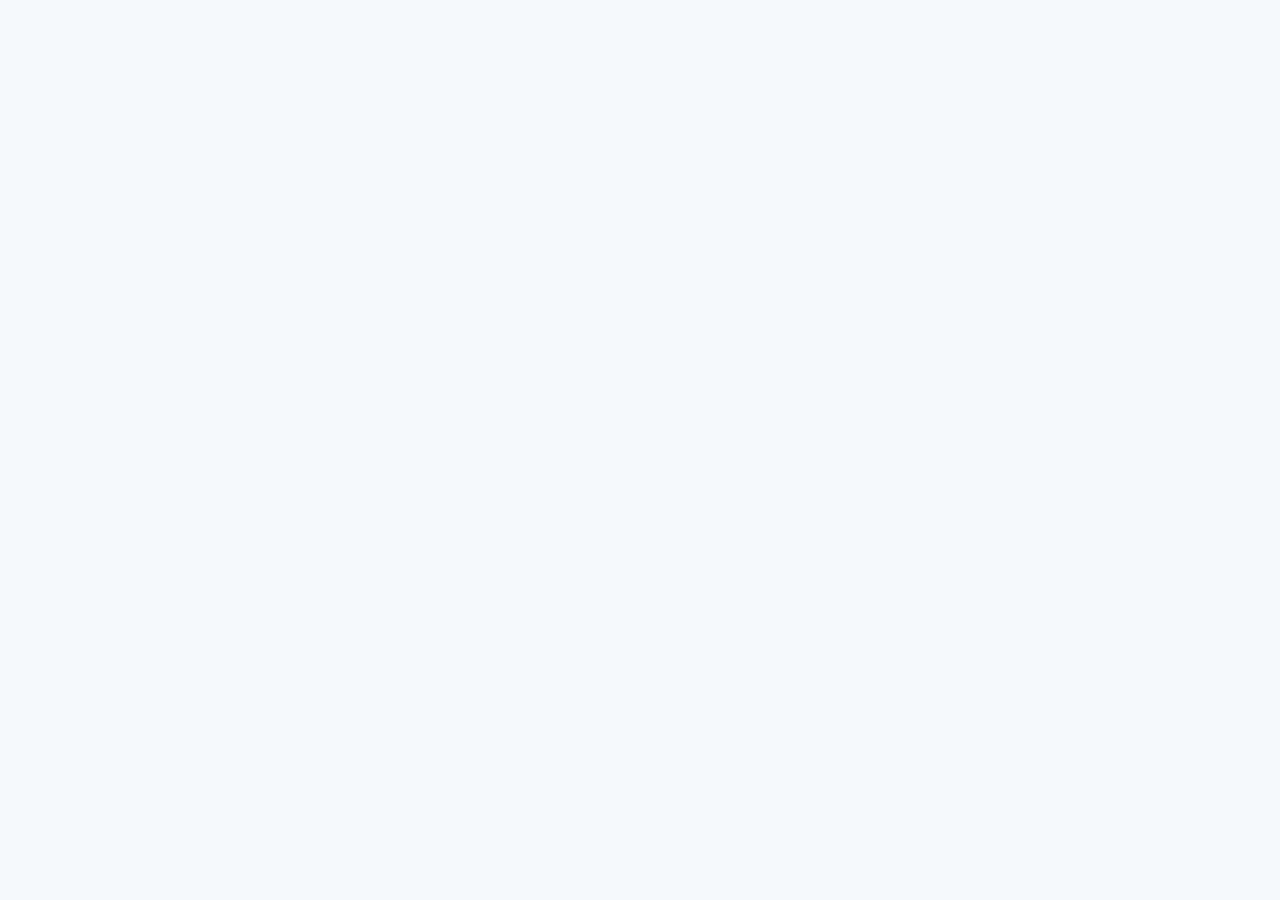
==== index.html @ d1e7342e "sdfsdf" ====
<!doctype html>
<html lang="tr">
  <head>
    <meta charset="UTF-8" />
    <meta name="viewport" content="width=device-width, initial-scale=1.0" />
    <meta http-equiv="Cache-Control" content="no-cache, no-store, must-revalidate" />
    <meta http-equiv="Pragma" content="no-cache" />
    <meta http-equiv="Expires" content="0" />
    <link rel="icon" type="image/png" href="/favicon.png" />
    <link rel="apple-touch-icon" href="/favicon-512.png" />
    <title>Plastik24 | Mühendislik Plastik Çözümleri</title>
    <script type="module" crossorigin src="/assets/index-BKKq3yqX.js"></script>
    <link rel="stylesheet" crossorigin href="/assets/index-TvbQhhLN.css">
  </head>
  <body>
    <div id="root"></div>
  </body>
</html>
---- assets/index-TvbQhhLN.css ----
@import"https://fonts.googleapis.com/css2?family=Inter:wght@300;400;500;600;700;800;900&family=JetBrains+Mono:wght@400;500;600;700&display=swap";/*! tailwindcss v4.3.1 | MIT License | https://tailwindcss.com */@layer properties{@supports (((-webkit-hyphens:none)) and (not (margin-trim:inline))) or ((-moz-orient:inline) and (not (color:rgb(from red r g b)))){*,:before,:after,::backdrop{--tw-translate-x:0;--tw-translate-y:0;--tw-translate-z:0;--tw-space-y-reverse:0;--tw-border-style:solid;--tw-gradient-position:initial;--tw-gradient-from:#0000;--tw-gradient-via:#0000;--tw-gradient-to:#0000;--tw-gradient-stops:initial;--tw-gradient-via-stops:initial;--tw-gradient-from-position:0%;--tw-gradient-via-position:50%;--tw-gradient-to-position:100%;--tw-leading:initial;--tw-font-weight:initial;--tw-tracking:initial;--tw-shadow:0 0 #0000;--tw-shadow-color:initial;--tw-shadow-alpha:100%;--tw-inset-shadow:0 0 #0000;--tw-inset-shadow-color:initial;--tw-inset-shadow-alpha:100%;--tw-ring-color:initial;--tw-ring-shadow:0 0 #0000;--tw-inset-ring-color:initial;--tw-inset-ring-shadow:0 0 #0000;--tw-ring-inset:initial;--tw-ring-offset-width:0px;--tw-ring-offset-color:#fff;--tw-ring-offset-shadow:0 0 #0000;--tw-blur:initial;--tw-brightness:initial;--tw-contrast:initial;--tw-grayscale:initial;--tw-hue-rotate:initial;--tw-invert:initial;--tw-opacity:initial;--tw-saturate:initial;--tw-sepia:initial;--tw-drop-shadow:initial;--tw-drop-shadow-color:initial;--tw-drop-shadow-alpha:100%;--tw-drop-shadow-size:initial;--tw-backdrop-blur:initial;--tw-backdrop-brightness:initial;--tw-backdrop-contrast:initial;--tw-backdrop-grayscale:initial;--tw-backdrop-hue-rotate:initial;--tw-backdrop-invert:initial;--tw-backdrop-opacity:initial;--tw-backdrop-saturate:initial;--tw-backdrop-sepia:initial;--tw-duration:initial;--tw-scale-x:1;--tw-scale-y:1;--tw-scale-z:1}}}@layer theme{:root,:host{--font-sans:"Inter", ui-sans-serif, system-ui, sans-serif;--font-mono:"JetBrains Mono", ui-monospace, SFMono-Regular, monospace;--color-red-600:oklch(57.7% .245 27.325);--color-red-700:oklch(50.5% .213 27.518);--color-slate-50:oklch(98.4% .003 247.858);--color-black:#000;--color-white:#fff;--spacing:.25rem;--container-xs:20rem;--container-sm:24rem;--container-md:28rem;--container-lg:32rem;--container-xl:36rem;--container-2xl:42rem;--container-3xl:48rem;--container-4xl:56rem;--container-5xl:64rem;--container-7xl:80rem;--text-xs:.75rem;--text-xs--line-height:calc(1 / .75);--text-sm:.875rem;--text-sm--line-height:calc(1.25 / .875);--text-base:1rem;--text-base--line-height: 1.5 ;--text-lg:1.125rem;--text-lg--line-height:calc(1.75 / 1.125);--text-xl:1.25rem;--text-xl--line-height:calc(1.75 / 1.25);--text-2xl:1.5rem;--text-2xl--line-height:calc(2 / 1.5);--text-3xl:1.875rem;--text-3xl--line-height: 1.2 ;--text-4xl:2.25rem;--text-4xl--line-height:calc(2.5 / 2.25);--text-5xl:3rem;--text-5xl--line-height:1;--text-6xl:3.75rem;--text-6xl--line-height:1;--font-weight-normal:400;--font-weight-medium:500;--font-weight-semibold:600;--font-weight-bold:700;--font-weight-extrabold:800;--font-weight-black:900;--tracking-wide:.025em;--tracking-wider:.05em;--tracking-widest:.1em;--leading-tight:1.25;--leading-snug:1.375;--leading-normal:1.5;--leading-relaxed:1.625;--radius-xs:.125rem;--radius-sm:.25rem;--radius-md:.375rem;--radius-lg:.5rem;--radius-xl:.75rem;--animate-pulse:pulse 2s cubic-bezier(.4, 0, .6, 1) infinite;--animate-bounce:bounce 1s infinite;--blur-xs:4px;--blur-sm:8px;--blur-2xl:40px;--default-transition-duration:.15s;--default-transition-timing-function:cubic-bezier(.4, 0, .2, 1);--default-font-family:var(--font-sans);--default-mono-font-family:var(--font-mono);--color-primary:#061947;--color-industrial-blue-deep:#07111f;--color-accent-blue:#1261f4;--color-secondary-container:#d9e8ff;--color-on-secondary-container:#061947;--color-on-secondary-container-text:#0b2f7a;--color-surface-container-low:#f5f7fb;--color-surface-container-high:#edf2f8;--color-surface-container-highest:#e2e9f2;--color-metallic-silver:#e5e7eb;--color-outline-gray:#667085;--color-outline-variant:#c8d2df;--color-tertiary-container:#e4313d;--color-on-surface:#111827;--color-on-surface-variant:#475467;--color-background-custom:#f6f8fb}}@layer base{*,:after,:before,::backdrop{box-sizing:border-box;border:0 solid;margin:0;padding:0}::file-selector-button{box-sizing:border-box;border:0 solid;margin:0;padding:0}html,:host{-webkit-text-size-adjust:100%;-moz-tab-size:4;tab-size:4;line-height:1.5;font-family:var(--default-font-family,ui-sans-serif, system-ui, sans-serif, "Apple Color Emoji", "Segoe UI Emoji", "Segoe UI Symbol", "Noto Color Emoji");font-feature-settings:var(--default-font-feature-settings,normal);font-variation-settings:var(--default-font-variation-settings,normal);-webkit-tap-highlight-color:transparent}hr{height:0;color:inherit;border-top-width:1px}abbr:where([title]){-webkit-text-decoration:underline dotted;text-decoration:underline dotted}h1,h2,h3,h4,h5,h6{font-size:inherit;font-weight:inherit}a{color:inherit;-webkit-text-decoration:inherit;text-decoration:inherit}b,strong{font-weight:bolder}code,kbd,samp,pre{font-family:var(--default-mono-font-family,ui-monospace, SFMono-Regular, Menlo, Monaco, Consolas, "Liberation Mono", "Courier New", monospace);font-feature-settings:var(--default-mono-font-feature-settings,normal);font-variation-settings:var(--default-mono-font-variation-settings,normal);font-size:1em}small{font-size:80%}sub,sup{vertical-align:baseline;font-size:75%;line-height:0;position:relative}sub{bottom:-.25em}sup{top:-.5em}table{text-indent:0;border-color:inherit;border-collapse:collapse}:-moz-focusring{outline:auto}progress{vertical-align:baseline}summary{display:list-item}ol,ul,menu{list-style:none}img,svg,video,canvas,audio,iframe,embed,object{vertical-align:middle;display:block}img,video{max-width:100%;height:auto}button,input,select,optgroup,textarea{font:inherit;font-feature-settings:inherit;font-variation-settings:inherit;letter-spacing:inherit;color:inherit;opacity:1;background-color:#0000;border-radius:0}::file-selector-button{font:inherit;font-feature-settings:inherit;font-variation-settings:inherit;letter-spacing:inherit;color:inherit;opacity:1;background-color:#0000;border-radius:0}:where(select:is([multiple],[size])) optgroup{font-weight:bolder}:where(select:is([multiple],[size])) optgroup option{padding-inline-start:20px}::file-selector-button{margin-inline-end:4px}::placeholder{opacity:1}@supports (not ((-webkit-appearance:-apple-pay-button))) or (contain-intrinsic-size:1px){::placeholder{color:currentColor}@supports (color:color-mix(in lab,red,red)){::placeholder{color:color-mix(in oklab,currentcolor 50%,transparent)}}}textarea{resize:vertical}::-webkit-search-decoration{-webkit-appearance:none}::-webkit-date-and-time-value{min-height:1lh;text-align:inherit}::-webkit-datetime-edit{display:inline-flex}::-webkit-datetime-edit-fields-wrapper{padding:0}::-webkit-datetime-edit{padding-block:0}::-webkit-datetime-edit-year-field{padding-block:0}::-webkit-datetime-edit-month-field{padding-block:0}::-webkit-datetime-edit-day-field{padding-block:0}::-webkit-datetime-edit-hour-field{padding-block:0}::-webkit-datetime-edit-minute-field{padding-block:0}::-webkit-datetime-edit-second-field{padding-block:0}::-webkit-datetime-edit-millisecond-field{padding-block:0}::-webkit-datetime-edit-meridiem-field{padding-block:0}::-webkit-calendar-picker-indicator{line-height:1}:-moz-ui-invalid{box-shadow:none}button,input:where([type=button],[type=reset],[type=submit]){-webkit-appearance:button;-moz-appearance:button;appearance:button}::file-selector-button{-webkit-appearance:button;-moz-appearance:button;appearance:button}::-webkit-inner-spin-button{height:auto}::-webkit-outer-spin-button{height:auto}[hidden]:where(:not([hidden=until-found])){display:none!important}}@layer components;@layer utilities{.pointer-events-none{pointer-events:none}.visible{visibility:visible}.sr-only{clip-path:inset(50%);white-space:nowrap;border-width:0;width:1px;height:1px;margin:-1px;padding:0;position:absolute;overflow:hidden}.absolute{position:absolute}.fixed{position:fixed}.relative{position:relative}.static{position:static}.sticky{position:sticky}.inset-0{top:0;right:0;bottom:0;left:0}.inset-y-0{inset-block:0}.-top-1{top:calc(var(--spacing) * -1)}.top-0{top:0}.top-1\/2{top:50%}.top-2\.5{top:calc(var(--spacing) * 2.5)}.top-3{top:calc(var(--spacing) * 3)}.top-4{top:calc(var(--spacing) * 4)}.-right-1{right:calc(var(--spacing) * -1)}.right-0{right:0}.right-2{right:calc(var(--spacing) * 2)}.right-3{right:calc(var(--spacing) * 3)}.right-6{right:calc(var(--spacing) * 6)}.bottom-5{bottom:calc(var(--spacing) * 5)}.bottom-6{bottom:calc(var(--spacing) * 6)}.left-3{left:calc(var(--spacing) * 3)}.left-4{left:calc(var(--spacing) * 4)}.left-6{left:calc(var(--spacing) * 6)}.z-10{z-index:10}.z-20{z-index:20}.z-40{z-index:40}.z-50{z-index:50}.z-\[51\]{z-index:51}.mx-auto{margin-inline:auto}.mt-0{margin-top:0}.mt-0\.5{margin-top:calc(var(--spacing) * .5)}.mt-1{margin-top:var(--spacing)}.mt-2{margin-top:calc(var(--spacing) * 2)}.mt-3{margin-top:calc(var(--spacing) * 3)}.mt-4{margin-top:calc(var(--spacing) * 4)}.mt-5{margin-top:calc(var(--spacing) * 5)}.mt-8{margin-top:calc(var(--spacing) * 8)}.mt-12{margin-top:calc(var(--spacing) * 12)}.mt-20{margin-top:calc(var(--spacing) * 20)}.mt-auto{margin-top:auto}.mr-7{margin-right:calc(var(--spacing) * 7)}.mb-1{margin-bottom:var(--spacing)}.mb-1\.5{margin-bottom:calc(var(--spacing) * 1.5)}.mb-2{margin-bottom:calc(var(--spacing) * 2)}.mb-3{margin-bottom:calc(var(--spacing) * 3)}.mb-4{margin-bottom:calc(var(--spacing) * 4)}.mb-5{margin-bottom:calc(var(--spacing) * 5)}.mb-6{margin-bottom:calc(var(--spacing) * 6)}.mb-8{margin-bottom:calc(var(--spacing) * 8)}.mb-12{margin-bottom:calc(var(--spacing) * 12)}.ml-auto{margin-left:auto}.line-clamp-1{-webkit-line-clamp:1;-webkit-box-orient:vertical;display:-webkit-box;overflow:hidden}.line-clamp-2{-webkit-line-clamp:2;-webkit-box-orient:vertical;display:-webkit-box;overflow:hidden}.line-clamp-3{-webkit-line-clamp:3;-webkit-box-orient:vertical;display:-webkit-box;overflow:hidden}.block{display:block}.flex{display:flex}.grid{display:grid}.hidden{display:none}.inline-block{display:inline-block}.inline-flex{display:inline-flex}.table{display:table}.aspect-\[4\/3\]{aspect-ratio:4/3}.aspect-\[16\/7\]{aspect-ratio:16/7}.aspect-\[16\/10\]{aspect-ratio:16/10}.aspect-square{aspect-ratio:1}.h-2\.5{height:calc(var(--spacing) * 2.5)}.h-3{height:calc(var(--spacing) * 3)}.h-3\.5{height:calc(var(--spacing) * 3.5)}.h-4{height:calc(var(--spacing) * 4)}.h-4\.5{height:calc(var(--spacing) * 4.5)}.h-5{height:calc(var(--spacing) * 5)}.h-6{height:calc(var(--spacing) * 6)}.h-7{height:calc(var(--spacing) * 7)}.h-8{height:calc(var(--spacing) * 8)}.h-9{height:calc(var(--spacing) * 9)}.h-10{height:calc(var(--spacing) * 10)}.h-11{height:calc(var(--spacing) * 11)}.h-12{height:calc(var(--spacing) * 12)}.h-16{height:calc(var(--spacing) * 16)}.h-56{height:calc(var(--spacing) * 56)}.h-64{height:calc(var(--spacing) * 64)}.h-auto{height:auto}.h-full{height:100%}.max-h-36{max-height:calc(var(--spacing) * 36)}.max-h-\[80vh\]{max-height:80vh}.min-h-12{min-height:calc(var(--spacing) * 12)}.min-h-24{min-height:calc(var(--spacing) * 24)}.min-h-32{min-height:calc(var(--spacing) * 32)}.min-h-72{min-height:calc(var(--spacing) * 72)}.min-h-80{min-height:calc(var(--spacing) * 80)}.min-h-\[2\.75rem\]{min-height:2.75rem}.min-h-\[42px\]{min-height:42px}.min-h-\[280px\]{min-height:280px}.min-h-\[350px\]{min-height:350px}.min-h-\[560px\]{min-height:560px}.min-h-screen{min-height:100vh}.w-2\.5{width:calc(var(--spacing) * 2.5)}.w-3{width:calc(var(--spacing) * 3)}.w-3\.5{width:calc(var(--spacing) * 3.5)}.w-4{width:calc(var(--spacing) * 4)}.w-4\.5{width:calc(var(--spacing) * 4.5)}.w-5{width:calc(var(--spacing) * 5)}.w-6{width:calc(var(--spacing) * 6)}.w-8{width:calc(var(--spacing) * 8)}.w-9{width:calc(var(--spacing) * 9)}.w-10{width:calc(var(--spacing) * 10)}.w-11{width:calc(var(--spacing) * 11)}.w-12{width:calc(var(--spacing) * 12)}.w-16{width:calc(var(--spacing) * 16)}.w-32{width:calc(var(--spacing) * 32)}.w-64{width:calc(var(--spacing) * 64)}.w-auto{width:auto}.w-fit{width:fit-content}.w-full{width:100%}.w-screen{width:100vw}.max-w-2xl{max-width:var(--container-2xl)}.max-w-3xl{max-width:var(--container-3xl)}.max-w-4xl{max-width:var(--container-4xl)}.max-w-5xl{max-width:var(--container-5xl)}.max-w-7xl{max-width:var(--container-7xl)}.max-w-\[185px\]{max-width:185px}.max-w-\[235px\]{max-width:235px}.max-w-full{max-width:100%}.max-w-lg{max-width:var(--container-lg)}.max-w-md{max-width:var(--container-md)}.max-w-sm{max-width:var(--container-sm)}.max-w-xl{max-width:var(--container-xl)}.max-w-xs{max-width:var(--container-xs)}.min-w-0{min-width:0}.min-w-\[155px\]{min-width:155px}.flex-1{flex:1}.shrink-0{flex-shrink:0}.-translate-y-1\/2{--tw-translate-y: -50% ;translate:var(--tw-translate-x) var(--tw-translate-y)}.animate-bounce{animation:var(--animate-bounce)}.animate-pulse{animation:var(--animate-pulse)}.cursor-not-allowed{cursor:not-allowed}.cursor-pointer{cursor:pointer}.grid-cols-1{grid-template-columns:repeat(1,minmax(0,1fr))}.grid-cols-2{grid-template-columns:repeat(2,minmax(0,1fr))}.grid-cols-4{grid-template-columns:repeat(4,minmax(0,1fr))}.grid-cols-\[auto_1fr_auto\]{grid-template-columns:auto 1fr auto}.flex-col{flex-direction:column}.flex-wrap{flex-wrap:wrap}.items-center{align-items:center}.items-end{align-items:flex-end}.items-start{align-items:flex-start}.items-stretch{align-items:stretch}.justify-between{justify-content:space-between}.justify-center{justify-content:center}.justify-end{justify-content:flex-end}.gap-1{gap:var(--spacing)}.gap-1\.5{gap:calc(var(--spacing) * 1.5)}.gap-2{gap:calc(var(--spacing) * 2)}.gap-2\.5{gap:calc(var(--spacing) * 2.5)}.gap-3{gap:calc(var(--spacing) * 3)}.gap-4{gap:calc(var(--spacing) * 4)}.gap-5{gap:calc(var(--spacing) * 5)}.gap-6{gap:calc(var(--spacing) * 6)}.gap-8{gap:calc(var(--spacing) * 8)}.gap-10{gap:calc(var(--spacing) * 10)}:where(.space-y-1>:not(:last-child)){--tw-space-y-reverse:0;margin-block-start:calc(var(--spacing) * var(--tw-space-y-reverse));margin-block-end:calc(var(--spacing) * calc(1 - var(--tw-space-y-reverse)))}:where(.space-y-1\.5>:not(:last-child)){--tw-space-y-reverse:0;margin-block-start:calc(calc(var(--spacing) * 1.5) * var(--tw-space-y-reverse));margin-block-end:calc(calc(var(--spacing) * 1.5) * calc(1 - var(--tw-space-y-reverse)))}:where(.space-y-2>:not(:last-child)){--tw-space-y-reverse:0;margin-block-start:calc(calc(var(--spacing) * 2) * var(--tw-space-y-reverse));margin-block-end:calc(calc(var(--spacing) * 2) * calc(1 - var(--tw-space-y-reverse)))}:where(.space-y-2\.5>:not(:last-child)){--tw-space-y-reverse:0;margin-block-start:calc(calc(var(--spacing) * 2.5) * var(--tw-space-y-reverse));margin-block-end:calc(calc(var(--spacing) * 2.5) * calc(1 - var(--tw-space-y-reverse)))}:where(.space-y-3>:not(:last-child)){--tw-space-y-reverse:0;margin-block-start:calc(calc(var(--spacing) * 3) * var(--tw-space-y-reverse));margin-block-end:calc(calc(var(--spacing) * 3) * calc(1 - var(--tw-space-y-reverse)))}:where(.space-y-4>:not(:last-child)){--tw-space-y-reverse:0;margin-block-start:calc(calc(var(--spacing) * 4) * var(--tw-space-y-reverse));margin-block-end:calc(calc(var(--spacing) * 4) * calc(1 - var(--tw-space-y-reverse)))}:where(.space-y-5>:not(:last-child)){--tw-space-y-reverse:0;margin-block-start:calc(calc(var(--spacing) * 5) * var(--tw-space-y-reverse));margin-block-end:calc(calc(var(--spacing) * 5) * calc(1 - var(--tw-space-y-reverse)))}:where(.space-y-6>:not(:last-child)){--tw-space-y-reverse:0;margin-block-start:calc(calc(var(--spacing) * 6) * var(--tw-space-y-reverse));margin-block-end:calc(calc(var(--spacing) * 6) * calc(1 - var(--tw-space-y-reverse)))}:where(.space-y-8>:not(:last-child)){--tw-space-y-reverse:0;margin-block-start:calc(calc(var(--spacing) * 8) * var(--tw-space-y-reverse));margin-block-end:calc(calc(var(--spacing) * 8) * calc(1 - var(--tw-space-y-reverse)))}:where(.space-y-12>:not(:last-child)){--tw-space-y-reverse:0;margin-block-start:calc(calc(var(--spacing) * 12) * var(--tw-space-y-reverse));margin-block-end:calc(calc(var(--spacing) * 12) * calc(1 - var(--tw-space-y-reverse)))}:where(.space-y-16>:not(:last-child)){--tw-space-y-reverse:0;margin-block-start:calc(calc(var(--spacing) * 16) * var(--tw-space-y-reverse));margin-block-end:calc(calc(var(--spacing) * 16) * calc(1 - var(--tw-space-y-reverse)))}.gap-x-8{column-gap:calc(var(--spacing) * 8)}.gap-y-1{row-gap:var(--spacing)}.truncate{text-overflow:ellipsis;white-space:nowrap;overflow:hidden}.overflow-hidden{overflow:hidden}.overflow-x-auto{overflow-x:auto}.overflow-x-hidden{overflow-x:hidden}.overflow-y-auto{overflow-y:auto}.rounded{border-radius:.25rem}.rounded-full{border-radius:3.40282e38px}.rounded-lg{border-radius:var(--radius-lg)}.rounded-md{border-radius:var(--radius-md)}.rounded-sm{border-radius:var(--radius-sm)}.rounded-xl{border-radius:var(--radius-xl)}.rounded-xs{border-radius:var(--radius-xs)}.border{border-style:var(--tw-border-style);border-width:1px}.border-2{border-style:var(--tw-border-style);border-width:2px}.border-y{border-block-style:var(--tw-border-style);border-block-width:1px}.border-t{border-top-style:var(--tw-border-style);border-top-width:1px}.border-r{border-right-style:var(--tw-border-style);border-right-width:1px}.border-b{border-bottom-style:var(--tw-border-style);border-bottom-width:1px}.border-dashed{--tw-border-style:dashed;border-style:dashed}.border-metallic-silver{border-color:var(--color-metallic-silver)}.border-metallic-silver\/20{border-color:#e5e7eb33}@supports (color:color-mix(in lab,red,red)){.border-metallic-silver\/20{border-color:color-mix(in oklab,var(--color-metallic-silver) 20%,transparent)}}.border-metallic-silver\/30{border-color:#e5e7eb4d}@supports (color:color-mix(in lab,red,red)){.border-metallic-silver\/30{border-color:color-mix(in oklab,var(--color-metallic-silver) 30%,transparent)}}.border-metallic-silver\/40{border-color:#e5e7eb66}@supports (color:color-mix(in lab,red,red)){.border-metallic-silver\/40{border-color:color-mix(in oklab,var(--color-metallic-silver) 40%,transparent)}}.border-metallic-silver\/45{border-color:#e5e7eb73}@supports (color:color-mix(in lab,red,red)){.border-metallic-silver\/45{border-color:color-mix(in oklab,var(--color-metallic-silver) 45%,transparent)}}.border-metallic-silver\/50{border-color:#e5e7eb80}@supports (color:color-mix(in lab,red,red)){.border-metallic-silver\/50{border-color:color-mix(in oklab,var(--color-metallic-silver) 50%,transparent)}}.border-metallic-silver\/60{border-color:#e5e7eb99}@supports (color:color-mix(in lab,red,red)){.border-metallic-silver\/60{border-color:color-mix(in oklab,var(--color-metallic-silver) 60%,transparent)}}.border-metallic-silver\/65{border-color:#e5e7eba6}@supports (color:color-mix(in lab,red,red)){.border-metallic-silver\/65{border-color:color-mix(in oklab,var(--color-metallic-silver) 65%,transparent)}}.border-metallic-silver\/70{border-color:#e5e7ebb3}@supports (color:color-mix(in lab,red,red)){.border-metallic-silver\/70{border-color:color-mix(in oklab,var(--color-metallic-silver) 70%,transparent)}}.border-metallic-silver\/80{border-color:#e5e7ebcc}@supports (color:color-mix(in lab,red,red)){.border-metallic-silver\/80{border-color:color-mix(in oklab,var(--color-metallic-silver) 80%,transparent)}}.border-outline-variant{border-color:var(--color-outline-variant)}.border-primary{border-color:var(--color-primary)}.border-primary\/70{border-color:#061947b3}@supports (color:color-mix(in lab,red,red)){.border-primary\/70{border-color:color-mix(in oklab,var(--color-primary) 70%,transparent)}}.border-primary\/80{border-color:#061947cc}@supports (color:color-mix(in lab,red,red)){.border-primary\/80{border-color:color-mix(in oklab,var(--color-primary) 80%,transparent)}}.border-secondary-container\/50{border-color:#d9e8ff80}@supports (color:color-mix(in lab,red,red)){.border-secondary-container\/50{border-color:color-mix(in oklab,var(--color-secondary-container) 50%,transparent)}}.border-tertiary-container\/40{border-color:#e4313d66}@supports (color:color-mix(in lab,red,red)){.border-tertiary-container\/40{border-color:color-mix(in oklab,var(--color-tertiary-container) 40%,transparent)}}.border-white\/10{border-color:#ffffff1a}@supports (color:color-mix(in lab,red,red)){.border-white\/10{border-color:color-mix(in oklab,var(--color-white) 10%,transparent)}}.bg-\[\#25D366\]{background-color:#25d366}.bg-\[\#07111f\]{background-color:#07111f}.bg-accent-blue{background-color:var(--color-accent-blue)}.bg-background-custom{background-color:var(--color-background-custom)}.bg-black\/60{background-color:#0009}@supports (color:color-mix(in lab,red,red)){.bg-black\/60{background-color:color-mix(in oklab,var(--color-black) 60%,transparent)}}.bg-industrial-blue-deep{background-color:var(--color-industrial-blue-deep)}.bg-industrial-blue-deep\/5{background-color:#07111f0d}@supports (color:color-mix(in lab,red,red)){.bg-industrial-blue-deep\/5{background-color:color-mix(in oklab,var(--color-industrial-blue-deep) 5%,transparent)}}.bg-metallic-silver{background-color:var(--color-metallic-silver)}.bg-metallic-silver\/50{background-color:#e5e7eb80}@supports (color:color-mix(in lab,red,red)){.bg-metallic-silver\/50{background-color:color-mix(in oklab,var(--color-metallic-silver) 50%,transparent)}}.bg-metallic-silver\/55{background-color:#e5e7eb8c}@supports (color:color-mix(in lab,red,red)){.bg-metallic-silver\/55{background-color:color-mix(in oklab,var(--color-metallic-silver) 55%,transparent)}}.bg-outline-variant\/30{background-color:#c8d2df4d}@supports (color:color-mix(in lab,red,red)){.bg-outline-variant\/30{background-color:color-mix(in oklab,var(--color-outline-variant) 30%,transparent)}}.bg-primary{background-color:var(--color-primary)}.bg-primary\/5{background-color:#0619470d}@supports (color:color-mix(in lab,red,red)){.bg-primary\/5{background-color:color-mix(in oklab,var(--color-primary) 5%,transparent)}}.bg-primary\/10{background-color:#0619471a}@supports (color:color-mix(in lab,red,red)){.bg-primary\/10{background-color:color-mix(in oklab,var(--color-primary) 10%,transparent)}}.bg-primary\/30{background-color:#0619474d}@supports (color:color-mix(in lab,red,red)){.bg-primary\/30{background-color:color-mix(in oklab,var(--color-primary) 30%,transparent)}}.bg-secondary-container{background-color:var(--color-secondary-container)}.bg-secondary-container\/20{background-color:#d9e8ff33}@supports (color:color-mix(in lab,red,red)){.bg-secondary-container\/20{background-color:color-mix(in oklab,var(--color-secondary-container) 20%,transparent)}}.bg-slate-50{background-color:var(--color-slate-50)}.bg-surface-container-high\/60{background-color:#edf2f899}@supports (color:color-mix(in lab,red,red)){.bg-surface-container-high\/60{background-color:color-mix(in oklab,var(--color-surface-container-high) 60%,transparent)}}.bg-surface-container-highest\/60{background-color:#e2e9f299}@supports (color:color-mix(in lab,red,red)){.bg-surface-container-highest\/60{background-color:color-mix(in oklab,var(--color-surface-container-highest) 60%,transparent)}}.bg-surface-container-low{background-color:var(--color-surface-container-low)}.bg-surface-container-low\/40{background-color:#f5f7fb66}@supports (color:color-mix(in lab,red,red)){.bg-surface-container-low\/40{background-color:color-mix(in oklab,var(--color-surface-container-low) 40%,transparent)}}.bg-surface-container-low\/50{background-color:#f5f7fb80}@supports (color:color-mix(in lab,red,red)){.bg-surface-container-low\/50{background-color:color-mix(in oklab,var(--color-surface-container-low) 50%,transparent)}}.bg-surface-container-low\/60{background-color:#f5f7fb99}@supports (color:color-mix(in lab,red,red)){.bg-surface-container-low\/60{background-color:color-mix(in oklab,var(--color-surface-container-low) 60%,transparent)}}.bg-surface-container-low\/75{background-color:#f5f7fbbf}@supports (color:color-mix(in lab,red,red)){.bg-surface-container-low\/75{background-color:color-mix(in oklab,var(--color-surface-container-low) 75%,transparent)}}.bg-surface-container-low\/80{background-color:#f5f7fbcc}@supports (color:color-mix(in lab,red,red)){.bg-surface-container-low\/80{background-color:color-mix(in oklab,var(--color-surface-container-low) 80%,transparent)}}.bg-tertiary-container{background-color:var(--color-tertiary-container)}.bg-tertiary-container\/10{background-color:#e4313d1a}@supports (color:color-mix(in lab,red,red)){.bg-tertiary-container\/10{background-color:color-mix(in oklab,var(--color-tertiary-container) 10%,transparent)}}.bg-transparent{background-color:#0000}.bg-white{background-color:var(--color-white)}.bg-white\/8{background-color:#ffffff14}@supports (color:color-mix(in lab,red,red)){.bg-white\/8{background-color:color-mix(in oklab,var(--color-white) 8%,transparent)}}.bg-white\/10{background-color:#ffffff1a}@supports (color:color-mix(in lab,red,red)){.bg-white\/10{background-color:color-mix(in oklab,var(--color-white) 10%,transparent)}}.bg-white\/45{background-color:#ffffff73}@supports (color:color-mix(in lab,red,red)){.bg-white\/45{background-color:color-mix(in oklab,var(--color-white) 45%,transparent)}}.bg-white\/90{background-color:#ffffffe6}@supports (color:color-mix(in lab,red,red)){.bg-white\/90{background-color:color-mix(in oklab,var(--color-white) 90%,transparent)}}.bg-white\/95{background-color:#fffffff2}@supports (color:color-mix(in lab,red,red)){.bg-white\/95{background-color:color-mix(in oklab,var(--color-white) 95%,transparent)}}.bg-gradient-to-r{--tw-gradient-position:to right in oklab;background-image:linear-gradient(var(--tw-gradient-stops))}.from-industrial-blue-deep\/20{--tw-gradient-from:#07111f33}@supports (color:color-mix(in lab,red,red)){.from-industrial-blue-deep\/20{--tw-gradient-from:color-mix(in oklab, var(--color-industrial-blue-deep) 20%, transparent)}}.from-industrial-blue-deep\/20{--tw-gradient-stops:var(--tw-gradient-via-stops,var(--tw-gradient-position), var(--tw-gradient-from) var(--tw-gradient-from-position), var(--tw-gradient-to) var(--tw-gradient-to-position))}.to-transparent{--tw-gradient-to:transparent;--tw-gradient-stops:var(--tw-gradient-via-stops,var(--tw-gradient-position), var(--tw-gradient-from) var(--tw-gradient-from-position), var(--tw-gradient-to) var(--tw-gradient-to-position))}.object-contain{object-fit:contain}.object-cover{object-fit:cover}.p-1{padding:var(--spacing)}.p-1\.5{padding:calc(var(--spacing) * 1.5)}.p-2{padding:calc(var(--spacing) * 2)}.p-2\.5{padding:calc(var(--spacing) * 2.5)}.p-3{padding:calc(var(--spacing) * 3)}.p-4{padding:calc(var(--spacing) * 4)}.p-5{padding:calc(var(--spacing) * 5)}.p-6{padding:calc(var(--spacing) * 6)}.p-8{padding:calc(var(--spacing) * 8)}.px-1{padding-inline:var(--spacing)}.px-1\.5{padding-inline:calc(var(--spacing) * 1.5)}.px-2{padding-inline:calc(var(--spacing) * 2)}.px-2\.5{padding-inline:calc(var(--spacing) * 2.5)}.px-3{padding-inline:calc(var(--spacing) * 3)}.px-4{padding-inline:calc(var(--spacing) * 4)}.px-5{padding-inline:calc(var(--spacing) * 5)}.px-6{padding-inline:calc(var(--spacing) * 6)}.px-7{padding-inline:calc(var(--spacing) * 7)}.px-8{padding-inline:calc(var(--spacing) * 8)}.py-0\.5{padding-block:calc(var(--spacing) * .5)}.py-1{padding-block:var(--spacing)}.py-1\.5{padding-block:calc(var(--spacing) * 1.5)}.py-2{padding-block:calc(var(--spacing) * 2)}.py-2\.5{padding-block:calc(var(--spacing) * 2.5)}.py-3{padding-block:calc(var(--spacing) * 3)}.py-3\.5{padding-block:calc(var(--spacing) * 3.5)}.py-4{padding-block:calc(var(--spacing) * 4)}.py-5{padding-block:calc(var(--spacing) * 5)}.py-6{padding-block:calc(var(--spacing) * 6)}.py-8{padding-block:calc(var(--spacing) * 8)}.py-12{padding-block:calc(var(--spacing) * 12)}.py-16{padding-block:calc(var(--spacing) * 16)}.pt-2{padding-top:calc(var(--spacing) * 2)}.pt-3{padding-top:calc(var(--spacing) * 3)}.pt-4{padding-top:calc(var(--spacing) * 4)}.pt-5{padding-top:calc(var(--spacing) * 5)}.pt-6{padding-top:calc(var(--spacing) * 6)}.pt-8{padding-top:calc(var(--spacing) * 8)}.pr-1{padding-right:var(--spacing)}.pr-4{padding-right:calc(var(--spacing) * 4)}.pr-6{padding-right:calc(var(--spacing) * 6)}.pr-8{padding-right:calc(var(--spacing) * 8)}.pb-2{padding-bottom:calc(var(--spacing) * 2)}.pb-3{padding-bottom:calc(var(--spacing) * 3)}.pb-4{padding-bottom:calc(var(--spacing) * 4)}.pb-6{padding-bottom:calc(var(--spacing) * 6)}.pl-9{padding-left:calc(var(--spacing) * 9)}.pl-10{padding-left:calc(var(--spacing) * 10)}.pl-11{padding-left:calc(var(--spacing) * 11)}.text-center{text-align:center}.text-left{text-align:left}.text-right{text-align:right}.font-mono{font-family:var(--font-mono)}.font-sans{font-family:var(--font-sans)}.text-2xl{font-size:var(--text-2xl);line-height:var(--tw-leading,var(--text-2xl--line-height))}.text-3xl{font-size:var(--text-3xl);line-height:var(--tw-leading,var(--text-3xl--line-height))}.text-base{font-size:var(--text-base);line-height:var(--tw-leading,var(--text-base--line-height))}.text-lg{font-size:var(--text-lg);line-height:var(--tw-leading,var(--text-lg--line-height))}.text-sm{font-size:var(--text-sm);line-height:var(--tw-leading,var(--text-sm--line-height))}.text-xl{font-size:var(--text-xl);line-height:var(--tw-leading,var(--text-xl--line-height))}.text-xs{font-size:var(--text-xs);line-height:var(--tw-leading,var(--text-xs--line-height))}.text-\[9px\]{font-size:9px}.text-\[10px\]{font-size:10px}.text-\[11px\]{font-size:11px}.text-\[12px\]{font-size:12px}.leading-8{--tw-leading:calc(var(--spacing) * 8);line-height:calc(var(--spacing) * 8)}.leading-none{--tw-leading:1;line-height:1}.leading-normal{--tw-leading:var(--leading-normal);line-height:var(--leading-normal)}.leading-relaxed{--tw-leading:var(--leading-relaxed);line-height:var(--leading-relaxed)}.leading-snug{--tw-leading:var(--leading-snug);line-height:var(--leading-snug)}.leading-tight{--tw-leading:var(--leading-tight);line-height:var(--leading-tight)}.font-black{--tw-font-weight:var(--font-weight-black);font-weight:var(--font-weight-black)}.font-bold{--tw-font-weight:var(--font-weight-bold);font-weight:var(--font-weight-bold)}.font-extrabold{--tw-font-weight:var(--font-weight-extrabold);font-weight:var(--font-weight-extrabold)}.font-medium{--tw-font-weight:var(--font-weight-medium);font-weight:var(--font-weight-medium)}.font-normal{--tw-font-weight:var(--font-weight-normal);font-weight:var(--font-weight-normal)}.font-semibold{--tw-font-weight:var(--font-weight-semibold);font-weight:var(--font-weight-semibold)}.tracking-wide{--tw-tracking:var(--tracking-wide);letter-spacing:var(--tracking-wide)}.tracking-wider{--tw-tracking:var(--tracking-wider);letter-spacing:var(--tracking-wider)}.tracking-widest{--tw-tracking:var(--tracking-widest);letter-spacing:var(--tracking-widest)}.break-all{word-break:break-all}.whitespace-nowrap{white-space:nowrap}.whitespace-pre-line{white-space:pre-line}.text-accent-blue{color:var(--color-accent-blue)}.text-industrial-blue-deep{color:var(--color-industrial-blue-deep)}.text-metallic-silver{color:var(--color-metallic-silver)}.text-on-secondary-container{color:var(--color-on-secondary-container)}.text-on-secondary-container-text{color:var(--color-on-secondary-container-text)}.text-on-surface{color:var(--color-on-surface)}.text-on-surface-variant{color:var(--color-on-surface-variant)}.text-on-surface-variant\/40{color:#47546766}@supports (color:color-mix(in lab,red,red)){.text-on-surface-variant\/40{color:color-mix(in oklab,var(--color-on-surface-variant) 40%,transparent)}}.text-outline-gray{color:var(--color-outline-gray)}.text-outline-gray\/60{color:#66708599}@supports (color:color-mix(in lab,red,red)){.text-outline-gray\/60{color:color-mix(in oklab,var(--color-outline-gray) 60%,transparent)}}.text-outline-gray\/70{color:#667085b3}@supports (color:color-mix(in lab,red,red)){.text-outline-gray\/70{color:color-mix(in oklab,var(--color-outline-gray) 70%,transparent)}}.text-outline-gray\/80{color:#667085cc}@supports (color:color-mix(in lab,red,red)){.text-outline-gray\/80{color:color-mix(in oklab,var(--color-outline-gray) 80%,transparent)}}.text-outline-gray\/90{color:#667085e6}@supports (color:color-mix(in lab,red,red)){.text-outline-gray\/90{color:color-mix(in oklab,var(--color-outline-gray) 90%,transparent)}}.text-outline-variant{color:var(--color-outline-variant)}.text-primary{color:var(--color-primary)}.text-secondary-container{color:var(--color-secondary-container)}.text-tertiary-container{color:var(--color-tertiary-container)}.text-white{color:var(--color-white)}.text-white\/55{color:#ffffff8c}@supports (color:color-mix(in lab,red,red)){.text-white\/55{color:color-mix(in oklab,var(--color-white) 55%,transparent)}}.text-white\/65{color:#ffffffa6}@supports (color:color-mix(in lab,red,red)){.text-white\/65{color:color-mix(in oklab,var(--color-white) 65%,transparent)}}.text-white\/70{color:#ffffffb3}@supports (color:color-mix(in lab,red,red)){.text-white\/70{color:color-mix(in oklab,var(--color-white) 70%,transparent)}}.text-white\/75{color:#ffffffbf}@supports (color:color-mix(in lab,red,red)){.text-white\/75{color:color-mix(in oklab,var(--color-white) 75%,transparent)}}.text-white\/80{color:#fffc}@supports (color:color-mix(in lab,red,red)){.text-white\/80{color:color-mix(in oklab,var(--color-white) 80%,transparent)}}.text-white\/90{color:#ffffffe6}@supports (color:color-mix(in lab,red,red)){.text-white\/90{color:color-mix(in oklab,var(--color-white) 90%,transparent)}}.text-white\/95{color:#fffffff2}@supports (color:color-mix(in lab,red,red)){.text-white\/95{color:color-mix(in oklab,var(--color-white) 95%,transparent)}}.uppercase{text-transform:uppercase}.antialiased{-webkit-font-smoothing:antialiased;-moz-osx-font-smoothing:grayscale}.opacity-50{opacity:.5}.opacity-60{opacity:.6}.opacity-70{opacity:.7}.shadow-2xl{--tw-shadow:0 25px 50px -12px var(--tw-shadow-color,#00000040);box-shadow:var(--tw-inset-shadow),var(--tw-inset-ring-shadow),var(--tw-ring-offset-shadow),var(--tw-ring-shadow),var(--tw-shadow)}.shadow-2xs{--tw-shadow:0 1px var(--tw-shadow-color,#0000000d);box-shadow:var(--tw-inset-shadow),var(--tw-inset-ring-shadow),var(--tw-ring-offset-shadow),var(--tw-ring-shadow),var(--tw-shadow)}.shadow-lg{--tw-shadow:0 10px 15px -3px var(--tw-shadow-color,#0000001a), 0 4px 6px -4px var(--tw-shadow-color,#0000001a);box-shadow:var(--tw-inset-shadow),var(--tw-inset-ring-shadow),var(--tw-ring-offset-shadow),var(--tw-ring-shadow),var(--tw-shadow)}.shadow-md{--tw-shadow:0 4px 6px -1px var(--tw-shadow-color,#0000001a), 0 2px 4px -2px var(--tw-shadow-color,#0000001a);box-shadow:var(--tw-inset-shadow),var(--tw-inset-ring-shadow),var(--tw-ring-offset-shadow),var(--tw-ring-shadow),var(--tw-shadow)}.shadow-sm{--tw-shadow:0 1px 3px 0 var(--tw-shadow-color,#0000001a), 0 1px 2px -1px var(--tw-shadow-color,#0000001a);box-shadow:var(--tw-inset-shadow),var(--tw-inset-ring-shadow),var(--tw-ring-offset-shadow),var(--tw-ring-shadow),var(--tw-shadow)}.shadow-xs{--tw-shadow:0 1px 2px 0 var(--tw-shadow-color,#0000000d);box-shadow:var(--tw-inset-shadow),var(--tw-inset-ring-shadow),var(--tw-ring-offset-shadow),var(--tw-ring-shadow),var(--tw-shadow)}.ring-1{--tw-ring-shadow:var(--tw-ring-inset,) 0 0 0 calc(1px + var(--tw-ring-offset-width)) var(--tw-ring-color,currentcolor);box-shadow:var(--tw-inset-shadow),var(--tw-inset-ring-shadow),var(--tw-ring-offset-shadow),var(--tw-ring-shadow),var(--tw-shadow)}.ring-2{--tw-ring-shadow:var(--tw-ring-inset,) 0 0 0 calc(2px + var(--tw-ring-offset-width)) var(--tw-ring-color,currentcolor);box-shadow:var(--tw-inset-shadow),var(--tw-inset-ring-shadow),var(--tw-ring-offset-shadow),var(--tw-ring-shadow),var(--tw-shadow)}.ring-4{--tw-ring-shadow:var(--tw-ring-inset,) 0 0 0 calc(4px + var(--tw-ring-offset-width)) var(--tw-ring-color,currentcolor);box-shadow:var(--tw-inset-shadow),var(--tw-inset-ring-shadow),var(--tw-ring-offset-shadow),var(--tw-ring-shadow),var(--tw-shadow)}.ring-white{--tw-ring-color:var(--color-white)}.outline-hidden{--tw-outline-style:none;outline-style:none}@media(forced-colors:active){.outline-hidden{outline-offset:2px;outline:2px solid #0000}}.blur-2xl{--tw-blur:blur(var(--blur-2xl));filter:var(--tw-blur,) var(--tw-brightness,) var(--tw-contrast,) var(--tw-grayscale,) var(--tw-hue-rotate,) var(--tw-invert,) var(--tw-saturate,) var(--tw-sepia,) var(--tw-drop-shadow,)}.backdrop-blur-sm{--tw-backdrop-blur:blur(var(--blur-sm));-webkit-backdrop-filter:var(--tw-backdrop-blur,) var(--tw-backdrop-brightness,) var(--tw-backdrop-contrast,) var(--tw-backdrop-grayscale,) var(--tw-backdrop-hue-rotate,) var(--tw-backdrop-invert,) var(--tw-backdrop-opacity,) var(--tw-backdrop-saturate,) var(--tw-backdrop-sepia,);backdrop-filter:var(--tw-backdrop-blur,) var(--tw-backdrop-brightness,) var(--tw-backdrop-contrast,) var(--tw-backdrop-grayscale,) var(--tw-backdrop-hue-rotate,) var(--tw-backdrop-invert,) var(--tw-backdrop-opacity,) var(--tw-backdrop-saturate,) var(--tw-backdrop-sepia,)}.backdrop-blur-xs{--tw-backdrop-blur:blur(var(--blur-xs));-webkit-backdrop-filter:var(--tw-backdrop-blur,) var(--tw-backdrop-brightness,) var(--tw-backdrop-contrast,) var(--tw-backdrop-grayscale,) var(--tw-backdrop-hue-rotate,) var(--tw-backdrop-invert,) var(--tw-backdrop-opacity,) var(--tw-backdrop-saturate,) var(--tw-backdrop-sepia,);backdrop-filter:var(--tw-backdrop-blur,) var(--tw-backdrop-brightness,) var(--tw-backdrop-contrast,) var(--tw-backdrop-grayscale,) var(--tw-backdrop-hue-rotate,) var(--tw-backdrop-invert,) var(--tw-backdrop-opacity,) var(--tw-backdrop-saturate,) var(--tw-backdrop-sepia,)}.transition-all{transition-property:all;transition-timing-function:var(--tw-ease,var(--default-transition-timing-function));transition-duration:var(--tw-duration,var(--default-transition-duration))}.transition-colors{transition-property:color,background-color,border-color,outline-color,text-decoration-color,fill,stroke,--tw-gradient-from,--tw-gradient-via,--tw-gradient-to;transition-timing-function:var(--tw-ease,var(--default-transition-timing-function));transition-duration:var(--tw-duration,var(--default-transition-duration))}.transition-opacity{transition-property:opacity;transition-timing-function:var(--tw-ease,var(--default-transition-timing-function));transition-duration:var(--tw-duration,var(--default-transition-duration))}.transition-transform{transition-property:transform,translate,scale,rotate;transition-timing-function:var(--tw-ease,var(--default-transition-timing-function));transition-duration:var(--tw-duration,var(--default-transition-duration))}.duration-200{--tw-duration:.2s;transition-duration:.2s}.duration-300{--tw-duration:.3s;transition-duration:.3s}.duration-500{--tw-duration:.5s;transition-duration:.5s}.select-none{-webkit-user-select:none;user-select:none}@media(hover:hover){.group-hover\:translate-x-1:is(:where(.group):hover *){--tw-translate-x:var(--spacing);translate:var(--tw-translate-x) var(--tw-translate-y)}.group-hover\:scale-105:is(:where(.group):hover *){--tw-scale-x:105%;--tw-scale-y:105%;--tw-scale-z:105%;scale:var(--tw-scale-x) var(--tw-scale-y)}.group-hover\:text-primary:is(:where(.group):hover *){color:var(--color-primary)}}.placeholder\:text-outline-gray\/70::placeholder{color:#667085b3}@supports (color:color-mix(in lab,red,red)){.placeholder\:text-outline-gray\/70::placeholder{color:color-mix(in oklab,var(--color-outline-gray) 70%,transparent)}}.last\:border-none:last-child{--tw-border-style:none;border-style:none}@media(hover:hover){.hover\:-translate-y-0\.5:hover{--tw-translate-y:calc(var(--spacing) * -.5);translate:var(--tw-translate-x) var(--tw-translate-y)}.hover\:scale-105:hover{--tw-scale-x:105%;--tw-scale-y:105%;--tw-scale-z:105%;scale:var(--tw-scale-x) var(--tw-scale-y)}.hover\:scale-\[1\.01\]:hover{scale:1.01}.hover\:border-metallic-silver:hover{border-color:var(--color-metallic-silver)}.hover\:border-primary:hover{border-color:var(--color-primary)}.hover\:border-primary\/40:hover{border-color:#06194766}@supports (color:color-mix(in lab,red,red)){.hover\:border-primary\/40:hover{border-color:color-mix(in oklab,var(--color-primary) 40%,transparent)}}.hover\:bg-accent-blue:hover{background-color:var(--color-accent-blue)}.hover\:bg-industrial-blue-deep:hover{background-color:var(--color-industrial-blue-deep)}.hover\:bg-primary:hover{background-color:var(--color-primary)}.hover\:bg-surface-container-high:hover{background-color:var(--color-surface-container-high)}.hover\:bg-surface-container-high\/40:hover{background-color:#edf2f866}@supports (color:color-mix(in lab,red,red)){.hover\:bg-surface-container-high\/40:hover{background-color:color-mix(in oklab,var(--color-surface-container-high) 40%,transparent)}}.hover\:bg-surface-container-highest:hover{background-color:var(--color-surface-container-highest)}.hover\:bg-surface-container-low:hover{background-color:var(--color-surface-container-low)}.hover\:bg-white:hover{background-color:var(--color-white)}.hover\:bg-white\/10:hover{background-color:#ffffff1a}@supports (color:color-mix(in lab,red,red)){.hover\:bg-white\/10:hover{background-color:color-mix(in oklab,var(--color-white) 10%,transparent)}}.hover\:bg-white\/75:hover{background-color:#ffffffbf}@supports (color:color-mix(in lab,red,red)){.hover\:bg-white\/75:hover{background-color:color-mix(in oklab,var(--color-white) 75%,transparent)}}.hover\:text-industrial-blue-deep:hover{color:var(--color-industrial-blue-deep)}.hover\:text-primary:hover{color:var(--color-primary)}.hover\:text-red-600:hover{color:var(--color-red-600)}.hover\:text-red-700:hover{color:var(--color-red-700)}.hover\:text-white:hover{color:var(--color-white)}.hover\:underline:hover{text-decoration-line:underline}.hover\:opacity-80:hover{opacity:.8}.hover\:shadow-lg:hover{--tw-shadow:0 10px 15px -3px var(--tw-shadow-color,#0000001a), 0 4px 6px -4px var(--tw-shadow-color,#0000001a);box-shadow:var(--tw-inset-shadow),var(--tw-inset-ring-shadow),var(--tw-ring-offset-shadow),var(--tw-ring-shadow),var(--tw-shadow)}.hover\:shadow-sm:hover{--tw-shadow:0 1px 3px 0 var(--tw-shadow-color,#0000001a), 0 1px 2px -1px var(--tw-shadow-color,#0000001a);box-shadow:var(--tw-inset-shadow),var(--tw-inset-ring-shadow),var(--tw-ring-offset-shadow),var(--tw-ring-shadow),var(--tw-shadow)}.hover\:shadow-xs:hover{--tw-shadow:0 1px 2px 0 var(--tw-shadow-color,#0000000d);box-shadow:var(--tw-inset-shadow),var(--tw-inset-ring-shadow),var(--tw-ring-offset-shadow),var(--tw-ring-shadow),var(--tw-shadow)}}.focus\:border-primary:focus{border-color:var(--color-primary)}.focus\:bg-white:focus{background-color:var(--color-white)}.focus\:ring-2:focus{--tw-ring-shadow:var(--tw-ring-inset,) 0 0 0 calc(2px + var(--tw-ring-offset-width)) var(--tw-ring-color,currentcolor);box-shadow:var(--tw-inset-shadow),var(--tw-inset-ring-shadow),var(--tw-ring-offset-shadow),var(--tw-ring-shadow),var(--tw-shadow)}.focus\:ring-primary:focus{--tw-ring-color:var(--color-primary)}.focus\:ring-primary\/20:focus{--tw-ring-color:#06194733}@supports (color:color-mix(in lab,red,red)){.focus\:ring-primary\/20:focus{--tw-ring-color:color-mix(in oklab, var(--color-primary) 20%, transparent)}}.focus\:ring-primary\/40:focus{--tw-ring-color:#06194766}@supports (color:color-mix(in lab,red,red)){.focus\:ring-primary\/40:focus{--tw-ring-color:color-mix(in oklab, var(--color-primary) 40%, transparent)}}.active\:scale-95:active{--tw-scale-x:95%;--tw-scale-y:95%;--tw-scale-z:95%;scale:var(--tw-scale-x) var(--tw-scale-y)}.active\:scale-98:active{--tw-scale-x:98%;--tw-scale-y:98%;--tw-scale-z:98%;scale:var(--tw-scale-x) var(--tw-scale-y)}.disabled\:bg-surface-container-low:disabled{background-color:var(--color-surface-container-low)}.disabled\:opacity-30:disabled{opacity:.3}.disabled\:opacity-40:disabled{opacity:.4}.disabled\:opacity-50:disabled{opacity:.5}.disabled\:opacity-60:disabled{opacity:.6}.disabled\:opacity-75:disabled{opacity:.75}@media(min-width:40rem){.sm\:right-4{right:calc(var(--spacing) * 4)}.sm\:right-10{right:calc(var(--spacing) * 10)}.sm\:left-4{left:calc(var(--spacing) * 4)}.sm\:left-10{left:calc(var(--spacing) * 10)}.sm\:col-span-2{grid-column:span 2/span 2}.sm\:col-span-3{grid-column:span 3/span 3}.sm\:mt-6{margin-top:calc(var(--spacing) * 6)}.sm\:inline-flex{display:inline-flex}.sm\:h-8{height:calc(var(--spacing) * 8)}.sm\:h-11{height:calc(var(--spacing) * 11)}.sm\:h-14{height:calc(var(--spacing) * 14)}.sm\:w-11{width:calc(var(--spacing) * 11)}.sm\:max-w-\[235px\]{max-width:235px}.sm\:grid-cols-2{grid-template-columns:repeat(2,minmax(0,1fr))}.sm\:grid-cols-3{grid-template-columns:repeat(3,minmax(0,1fr))}.sm\:grid-cols-4{grid-template-columns:repeat(4,minmax(0,1fr))}.sm\:flex-row{flex-direction:row}.sm\:items-center{align-items:center}.sm\:gap-3{gap:calc(var(--spacing) * 3)}.sm\:p-6{padding:calc(var(--spacing) * 6)}.sm\:p-8{padding:calc(var(--spacing) * 8)}.sm\:p-10{padding:calc(var(--spacing) * 10)}.sm\:px-5{padding-inline:calc(var(--spacing) * 5)}.sm\:px-6{padding-inline:calc(var(--spacing) * 6)}.sm\:px-8{padding-inline:calc(var(--spacing) * 8)}.sm\:px-10{padding-inline:calc(var(--spacing) * 10)}.sm\:py-6{padding-block:calc(var(--spacing) * 6)}.sm\:py-10{padding-block:calc(var(--spacing) * 10)}.sm\:text-2xl{font-size:var(--text-2xl);line-height:var(--tw-leading,var(--text-2xl--line-height))}.sm\:text-3xl{font-size:var(--text-3xl);line-height:var(--tw-leading,var(--text-3xl--line-height))}.sm\:text-4xl{font-size:var(--text-4xl);line-height:var(--tw-leading,var(--text-4xl--line-height))}.sm\:text-5xl{font-size:var(--text-5xl);line-height:var(--tw-leading,var(--text-5xl--line-height))}.sm\:text-base{font-size:var(--text-base);line-height:var(--tw-leading,var(--text-base--line-height))}.sm\:text-lg{font-size:var(--text-lg);line-height:var(--tw-leading,var(--text-lg--line-height))}.sm\:text-sm{font-size:var(--text-sm);line-height:var(--tw-leading,var(--text-sm--line-height))}}@media(min-width:48rem){.md\:block{display:block}.md\:flex{display:flex}.md\:hidden{display:none}.md\:grid-cols-2{grid-template-columns:repeat(2,minmax(0,1fr))}.md\:grid-cols-3{grid-template-columns:repeat(3,minmax(0,1fr))}.md\:flex-row{flex-direction:row}.md\:items-end{align-items:flex-end}.md\:gap-10{gap:calc(var(--spacing) * 10)}}@media(min-width:64rem){.lg\:sticky{position:sticky}.lg\:top-24{top:calc(var(--spacing) * 24)}.lg\:top-28{top:calc(var(--spacing) * 28)}.lg\:right-14{right:calc(var(--spacing) * 14)}.lg\:left-14{left:calc(var(--spacing) * 14)}.lg\:col-span-3{grid-column:span 3/span 3}.lg\:col-span-4{grid-column:span 4/span 4}.lg\:col-span-5{grid-column:span 5/span 5}.lg\:col-span-6{grid-column:span 6/span 6}.lg\:col-span-7{grid-column:span 7/span 7}.lg\:col-span-8{grid-column:span 8/span 8}.lg\:col-span-9{grid-column:span 9/span 9}.lg\:block{display:block}.lg\:flex{display:flex}.lg\:min-h-\[380px\]{min-height:380px}.lg\:max-w-\[270px\]{max-width:270px}.lg\:grid-cols-2{grid-template-columns:repeat(2,minmax(0,1fr))}.lg\:grid-cols-4{grid-template-columns:repeat(4,minmax(0,1fr))}.lg\:grid-cols-12{grid-template-columns:repeat(12,minmax(0,1fr))}.lg\:grid-cols-\[1\.25fr_2fr\]{grid-template-columns:1.25fr 2fr}.lg\:flex-col{flex-direction:column}.lg\:flex-row{flex-direction:row}.lg\:items-end{align-items:flex-end}.lg\:items-start{align-items:flex-start}.lg\:justify-between{justify-content:space-between}.lg\:gap-7{gap:calc(var(--spacing) * 7)}.lg\:gap-8{gap:calc(var(--spacing) * 8)}.lg\:px-8{padding-inline:calc(var(--spacing) * 8)}.lg\:px-14{padding-inline:calc(var(--spacing) * 14)}.lg\:px-16{padding-inline:calc(var(--spacing) * 16)}.lg\:text-6xl{font-size:var(--text-6xl);line-height:var(--tw-leading,var(--text-6xl--line-height))}}@media(min-width:80rem){.xl\:grid-cols-3{grid-template-columns:repeat(3,minmax(0,1fr))}.xl\:grid-cols-4{grid-template-columns:repeat(4,minmax(0,1fr))}.xl\:border-r{border-right-style:var(--tw-border-style);border-right-width:1px}.xl\:last\:border-r-0:last-child{border-right-style:var(--tw-border-style);border-right-width:0}}}body{font-family:var(--font-sans);background-color:#f6f8fb}@keyframes pulse-slow{0%,to{opacity:1}50%{opacity:.4}}.animate-pulse-slow{animation:3s cubic-bezier(.4,0,.6,1) infinite pulse-slow}.article-content{color:var(--color-on-surface-variant);font-size:.96rem;line-height:1.85}.article-content section+section{margin-top:2.25rem}.article-content h2{color:var(--color-industrial-blue-deep);margin-bottom:.9rem;font-size:clamp(1.35rem,2vw,1.9rem);font-weight:900;line-height:1.2}.article-content h3{color:var(--color-on-surface);margin-top:1.25rem;margin-bottom:.55rem;font-size:1.05rem;font-weight:850}.article-content p+p,.article-content ul+p,.article-content ol+p,.article-content table+p{margin-top:1rem}.article-content ul,.article-content ol{gap:.5rem;margin:1rem 0;padding-left:1.25rem;display:grid}.article-content ul{list-style:outside}.article-content ol{list-style:decimal}.article-content a{color:var(--color-primary);text-underline-offset:3px;font-weight:700;text-decoration:underline}.article-content table{border-collapse:collapse;width:100%;margin:1.25rem 0;font-size:.86rem;overflow:hidden}.article-content th,.article-content td{border:1px solid var(--color-metallic-silver);vertical-align:top;padding:.85rem}.article-content th{background:var(--color-surface-container-low);color:var(--color-industrial-blue-deep);font-weight:850}.article-content .info-box,.article-content .callout,.article-content .product-cta,.article-content .faq-item{border:1px solid var(--color-metallic-silver);background:#fff;margin-top:1rem;padding:1rem}.article-content .callout-tip,.article-content .product-cta{border-left:4px solid var(--color-secondary-container)}.article-content .callout-warning{border-left:4px solid var(--color-tertiary-container)}.article-content .btn-primary,.article-content .btn-secondary{text-transform:uppercase;letter-spacing:.08em;align-items:center;margin-top:.85rem;margin-right:.75rem;padding:.75rem 1rem;font-size:.72rem;text-decoration:none;display:inline-flex}.article-content .btn-primary{background:var(--color-primary);color:#fff}.article-content .btn-secondary{border:1px solid var(--color-metallic-silver);color:var(--color-primary)}@media(max-width:640px){.article-content{font-size:.9rem}.article-content table{white-space:nowrap;display:block;overflow-x:auto}}.blog-card-hover{transition:transform .3s cubic-bezier(.4,0,.2,1),box-shadow .3s cubic-bezier(.4,0,.2,1),border-color .3s}.blog-card-hover:hover{border-color:var(--color-primary);transform:translateY(-4px);box-shadow:0 12px 40px -8px #002d5e1f,0 4px 12px -2px #002d5e0f}@property --tw-translate-x{syntax:"*";inherits:false;initial-value:0}@property --tw-translate-y{syntax:"*";inherits:false;initial-value:0}@property --tw-translate-z{syntax:"*";inherits:false;initial-value:0}@property --tw-space-y-reverse{syntax:"*";inherits:false;initial-value:0}@property --tw-border-style{syntax:"*";inherits:false;initial-value:solid}@property --tw-gradient-position{syntax:"*";inherits:false}@property --tw-gradient-from{syntax:"<color>";inherits:false;initial-value:#0000}@property --tw-gradient-via{syntax:"<color>";inherits:false;initial-value:#0000}@property --tw-gradient-to{syntax:"<color>";inherits:false;initial-value:#0000}@property --tw-gradient-stops{syntax:"*";inherits:false}@property --tw-gradient-via-stops{syntax:"*";inherits:false}@property --tw-gradient-from-position{syntax:"<length-percentage>";inherits:false;initial-value:0%}@property --tw-gradient-via-position{syntax:"<length-percentage>";inherits:false;initial-value:50%}@property --tw-gradient-to-position{syntax:"<length-percentage>";inherits:false;initial-value:100%}@property --tw-leading{syntax:"*";inherits:false}@property --tw-font-weight{syntax:"*";inherits:false}@property --tw-tracking{syntax:"*";inherits:false}@property --tw-shadow{syntax:"*";inherits:false;initial-value:0 0 #0000}@property --tw-shadow-color{syntax:"*";inherits:false}@property --tw-shadow-alpha{syntax:"<percentage>";inherits:false;initial-value:100%}@property --tw-inset-shadow{syntax:"*";inherits:false;initial-value:0 0 #0000}@property --tw-inset-shadow-color{syntax:"*";inherits:false}@property --tw-inset-shadow-alpha{syntax:"<percentage>";inherits:false;initial-value:100%}@property --tw-ring-color{syntax:"*";inherits:false}@property --tw-ring-shadow{syntax:"*";inherits:false;initial-value:0 0 #0000}@property --tw-inset-ring-color{syntax:"*";inherits:false}@property --tw-inset-ring-shadow{syntax:"*";inherits:false;initial-value:0 0 #0000}@property --tw-ring-inset{syntax:"*";inherits:false}@property --tw-ring-offset-width{syntax:"<length>";inherits:false;initial-value:0}@property --tw-ring-offset-color{syntax:"*";inherits:false;initial-value:#fff}@property --tw-ring-offset-shadow{syntax:"*";inherits:false;initial-value:0 0 #0000}@property --tw-blur{syntax:"*";inherits:false}@property --tw-brightness{syntax:"*";inherits:false}@property --tw-contrast{syntax:"*";inherits:false}@property --tw-grayscale{syntax:"*";inherits:false}@property --tw-hue-rotate{syntax:"*";inherits:false}@property --tw-invert{syntax:"*";inherits:false}@property --tw-opacity{syntax:"*";inherits:false}@property --tw-saturate{syntax:"*";inherits:false}@property --tw-sepia{syntax:"*";inherits:false}@property --tw-drop-shadow{syntax:"*";inherits:false}@property --tw-drop-shadow-color{syntax:"*";inherits:false}@property --tw-drop-shadow-alpha{syntax:"<percentage>";inherits:false;initial-value:100%}@property --tw-drop-shadow-size{syntax:"*";inherits:false}@property --tw-backdrop-blur{syntax:"*";inherits:false}@property --tw-backdrop-brightness{syntax:"*";inherits:false}@property --tw-backdrop-contrast{syntax:"*";inherits:false}@property --tw-backdrop-grayscale{syntax:"*";inherits:false}@property --tw-backdrop-hue-rotate{syntax:"*";inherits:false}@property --tw-backdrop-invert{syntax:"*";inherits:false}@property --tw-backdrop-opacity{syntax:"*";inherits:false}@property --tw-backdrop-saturate{syntax:"*";inherits:false}@property --tw-backdrop-sepia{syntax:"*";inherits:false}@property --tw-duration{syntax:"*";inherits:false}@property --tw-scale-x{syntax:"*";inherits:false;initial-value:1}@property --tw-scale-y{syntax:"*";inherits:false;initial-value:1}@property --tw-scale-z{syntax:"*";inherits:false;initial-value:1}@keyframes pulse{50%{opacity:.5}}@keyframes bounce{0%,to{animation-timing-function:cubic-bezier(.8,0,1,1);transform:translateY(-25%)}50%{animation-timing-function:cubic-bezier(0,0,.2,1);transform:none}}
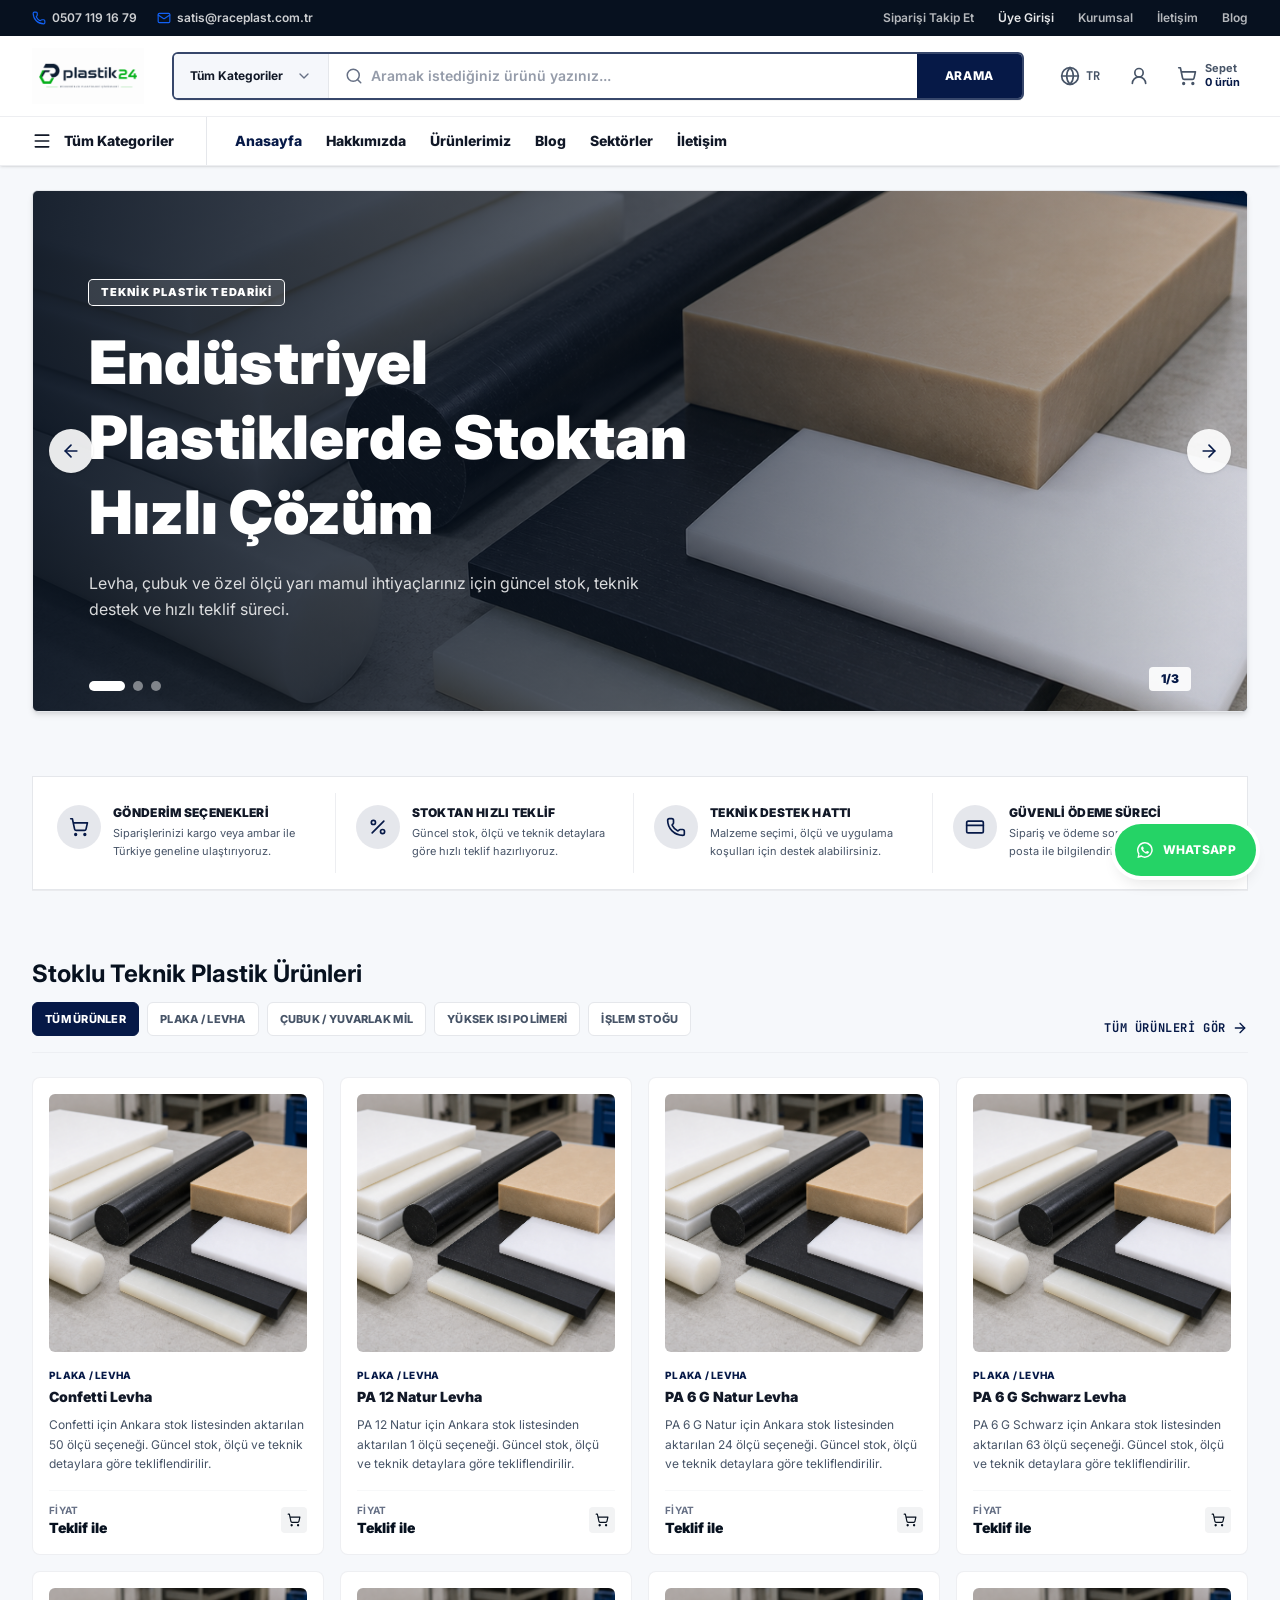
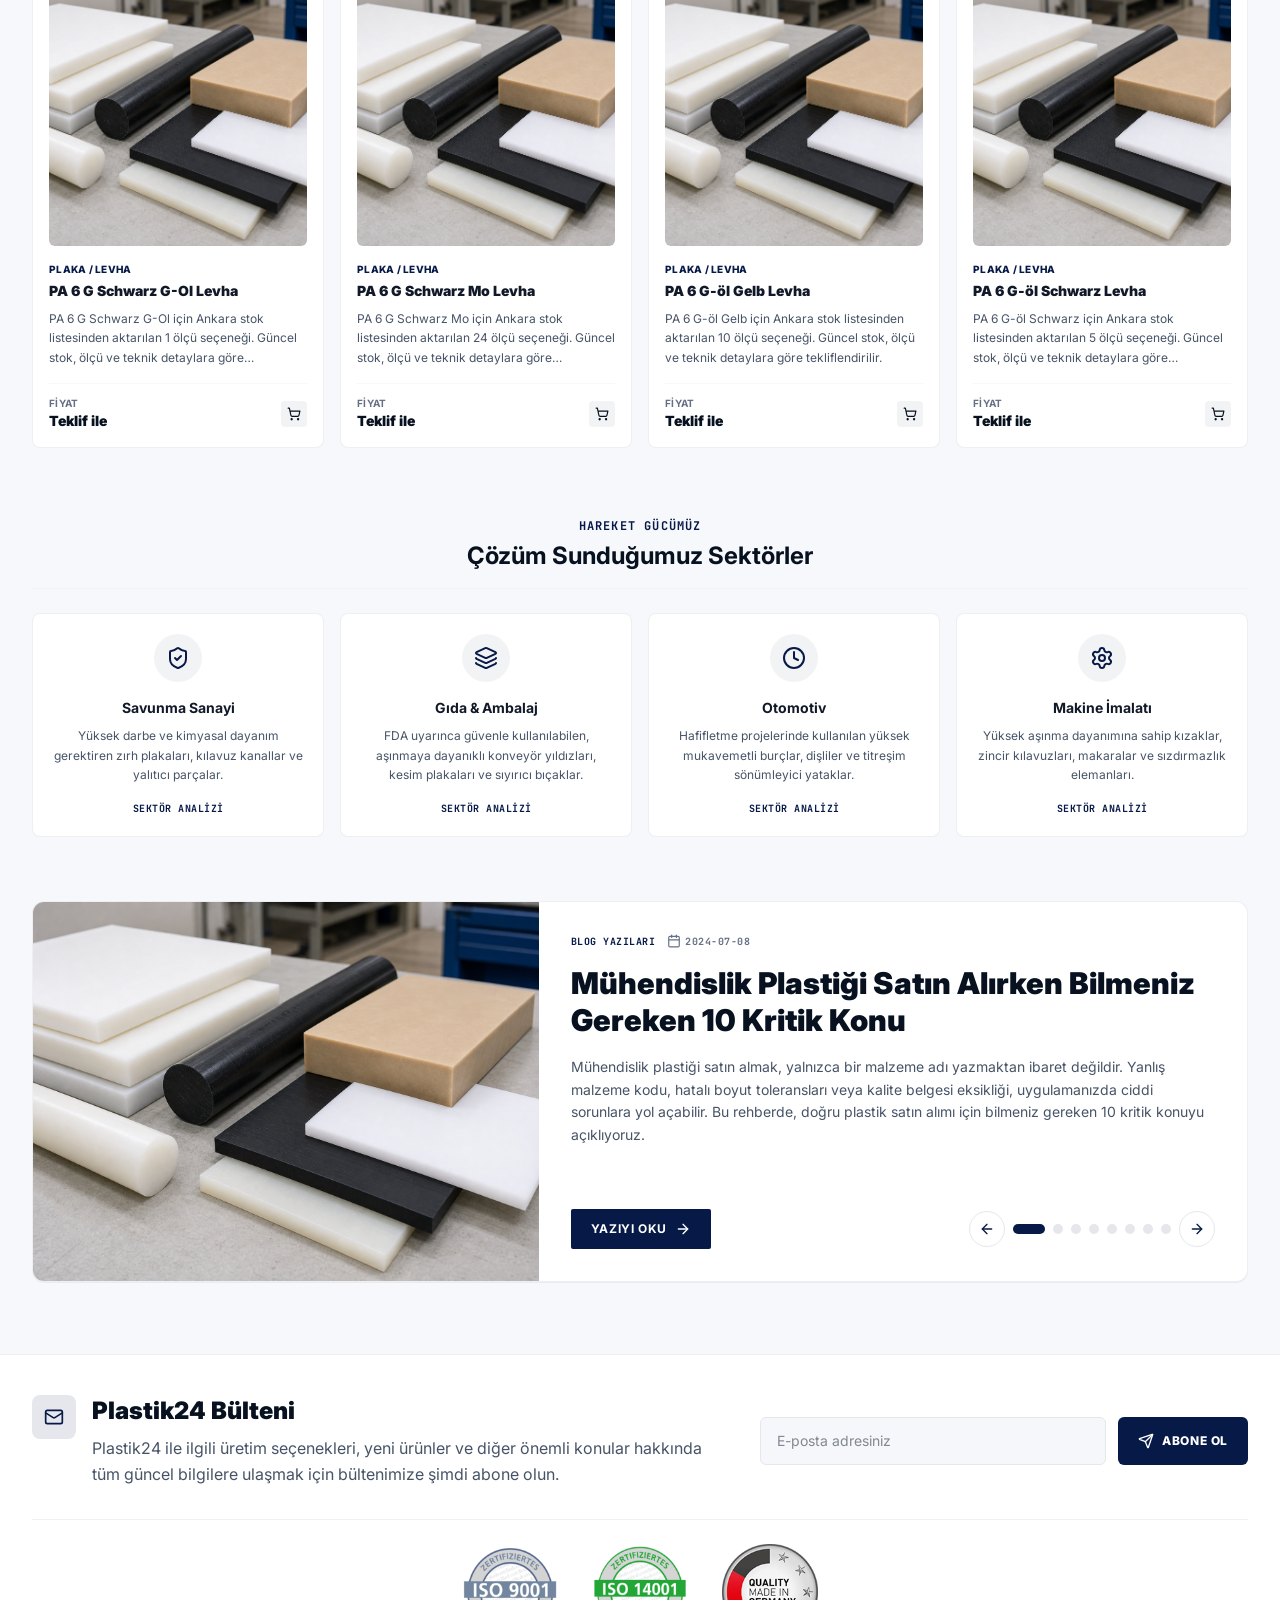
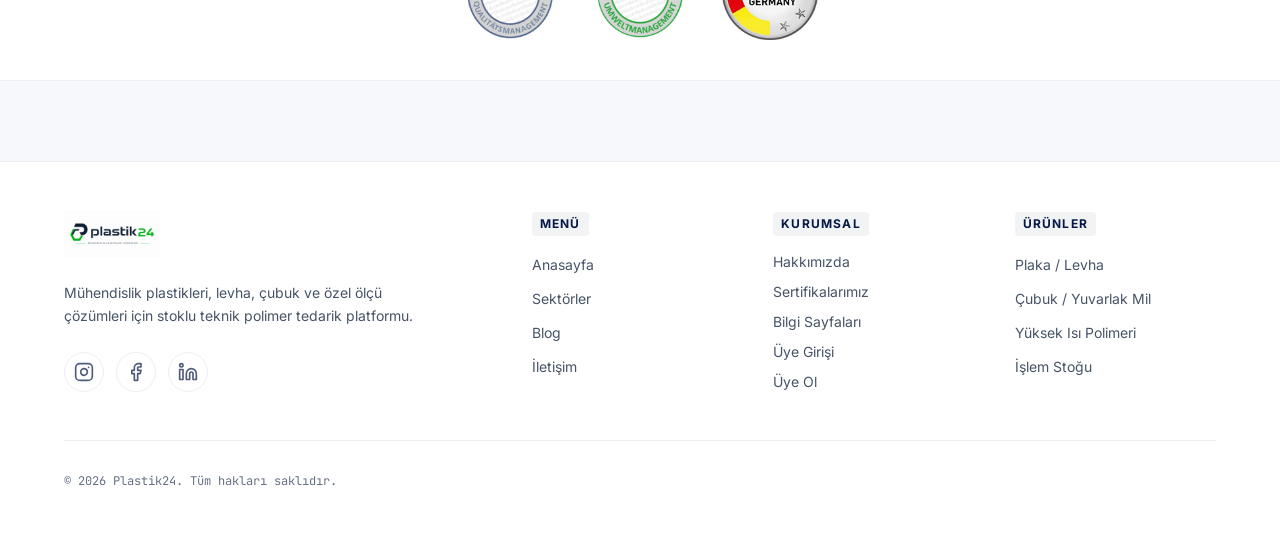
==== commit ef8b423b: "ömömçö" ====
--- a/index.html
+++ b/index.html
@@ -9,8 +9,8 @@
     <link rel="icon" type="image/png" href="/favicon.png" />
     <link rel="apple-touch-icon" href="/favicon-512.png" />
     <title>Plastik24 | Mühendislik Plastik Çözümleri</title>
-    <script type="module" crossorigin src="/assets/index-BKKq3yqX.js"></script>
-    <link rel="stylesheet" crossorigin href="/assets/index-TvbQhhLN.css">
+    <script type="module" crossorigin src="/assets/index-vkoFXdp1.js"></script>
+    <link rel="stylesheet" crossorigin href="/assets/index-D9L51-uz.css">
   </head>
   <body>
     <div id="root"></div>
--- a/assets/index-D9L51-uz.css
+++ b/assets/index-D9L51-uz.css
@@ -0,0 +1 @@
+@import"https://fonts.googleapis.com/css2?family=Inter:wght@300;400;500;600;700;800;900&family=JetBrains+Mono:wght@400;500;600;700&display=swap";/*! tailwindcss v4.3.1 | MIT License | https://tailwindcss.com */@layer properties{@supports (((-webkit-hyphens:none)) and (not (margin-trim:inline))) or ((-moz-orient:inline) and (not (color:rgb(from red r g b)))){*,:before,:after,::backdrop{--tw-translate-x:0;--tw-translate-y:0;--tw-translate-z:0;--tw-space-y-reverse:0;--tw-border-style:solid;--tw-gradient-position:initial;--tw-gradient-from:#0000;--tw-gradient-via:#0000;--tw-gradient-to:#0000;--tw-gradient-stops:initial;--tw-gradient-via-stops:initial;--tw-gradient-from-position:0%;--tw-gradient-via-position:50%;--tw-gradient-to-position:100%;--tw-leading:initial;--tw-font-weight:initial;--tw-tracking:initial;--tw-shadow:0 0 #0000;--tw-shadow-color:initial;--tw-shadow-alpha:100%;--tw-inset-shadow:0 0 #0000;--tw-inset-shadow-color:initial;--tw-inset-shadow-alpha:100%;--tw-ring-color:initial;--tw-ring-shadow:0 0 #0000;--tw-inset-ring-color:initial;--tw-inset-ring-shadow:0 0 #0000;--tw-ring-inset:initial;--tw-ring-offset-width:0px;--tw-ring-offset-color:#fff;--tw-ring-offset-shadow:0 0 #0000;--tw-blur:initial;--tw-brightness:initial;--tw-contrast:initial;--tw-grayscale:initial;--tw-hue-rotate:initial;--tw-invert:initial;--tw-opacity:initial;--tw-saturate:initial;--tw-sepia:initial;--tw-drop-shadow:initial;--tw-drop-shadow-color:initial;--tw-drop-shadow-alpha:100%;--tw-drop-shadow-size:initial;--tw-backdrop-blur:initial;--tw-backdrop-brightness:initial;--tw-backdrop-contrast:initial;--tw-backdrop-grayscale:initial;--tw-backdrop-hue-rotate:initial;--tw-backdrop-invert:initial;--tw-backdrop-opacity:initial;--tw-backdrop-saturate:initial;--tw-backdrop-sepia:initial;--tw-duration:initial;--tw-scale-x:1;--tw-scale-y:1;--tw-scale-z:1}}}@layer theme{:root,:host{--font-sans:"Inter", ui-sans-serif, system-ui, sans-serif;--font-mono:"JetBrains Mono", ui-monospace, SFMono-Regular, monospace;--color-red-600:oklch(57.7% .245 27.325);--color-red-700:oklch(50.5% .213 27.518);--color-slate-50:oklch(98.4% .003 247.858);--color-black:#000;--color-white:#fff;--spacing:.25rem;--container-xs:20rem;--container-sm:24rem;--container-md:28rem;--container-lg:32rem;--container-xl:36rem;--container-2xl:42rem;--container-3xl:48rem;--container-4xl:56rem;--container-5xl:64rem;--container-7xl:80rem;--text-xs:.75rem;--text-xs--line-height:calc(1 / .75);--text-sm:.875rem;--text-sm--line-height:calc(1.25 / .875);--text-base:1rem;--text-base--line-height: 1.5 ;--text-lg:1.125rem;--text-lg--line-height:calc(1.75 / 1.125);--text-xl:1.25rem;--text-xl--line-height:calc(1.75 / 1.25);--text-2xl:1.5rem;--text-2xl--line-height:calc(2 / 1.5);--text-3xl:1.875rem;--text-3xl--line-height: 1.2 ;--text-4xl:2.25rem;--text-4xl--line-height:calc(2.5 / 2.25);--text-5xl:3rem;--text-5xl--line-height:1;--text-6xl:3.75rem;--text-6xl--line-height:1;--font-weight-normal:400;--font-weight-medium:500;--font-weight-semibold:600;--font-weight-bold:700;--font-weight-extrabold:800;--font-weight-black:900;--tracking-wide:.025em;--tracking-wider:.05em;--tracking-widest:.1em;--leading-tight:1.25;--leading-snug:1.375;--leading-normal:1.5;--leading-relaxed:1.625;--radius-xs:.125rem;--radius-sm:.25rem;--radius-md:.375rem;--radius-lg:.5rem;--radius-xl:.75rem;--animate-pulse:pulse 2s cubic-bezier(.4, 0, .6, 1) infinite;--animate-bounce:bounce 1s infinite;--blur-xs:4px;--blur-sm:8px;--blur-2xl:40px;--default-transition-duration:.15s;--default-transition-timing-function:cubic-bezier(.4, 0, .2, 1);--default-font-family:var(--font-sans);--default-mono-font-family:var(--font-mono);--color-primary:#061947;--color-industrial-blue-deep:#07111f;--color-accent-blue:#1261f4;--color-secondary-container:#d9e8ff;--color-on-secondary-container:#061947;--color-on-secondary-container-text:#0b2f7a;--color-surface-container-low:#f5f7fb;--color-surface-container-high:#edf2f8;--color-metallic-silver:#e5e7eb;--color-outline-gray:#667085;--color-outline-variant:#c8d2df;--color-tertiary-container:#e4313d;--color-on-surface:#111827;--color-on-surface-variant:#475467;--color-background-custom:#f6f8fb}}@layer base{*,:after,:before,::backdrop{box-sizing:border-box;border:0 solid;margin:0;padding:0}::file-selector-button{box-sizing:border-box;border:0 solid;margin:0;padding:0}html,:host{-webkit-text-size-adjust:100%;-moz-tab-size:4;tab-size:4;line-height:1.5;font-family:var(--default-font-family,ui-sans-serif, system-ui, sans-serif, "Apple Color Emoji", "Segoe UI Emoji", "Segoe UI Symbol", "Noto Color Emoji");font-feature-settings:var(--default-font-feature-settings,normal);font-variation-settings:var(--default-font-variation-settings,normal);-webkit-tap-highlight-color:transparent}hr{height:0;color:inherit;border-top-width:1px}abbr:where([title]){-webkit-text-decoration:underline dotted;text-decoration:underline dotted}h1,h2,h3,h4,h5,h6{font-size:inherit;font-weight:inherit}a{color:inherit;-webkit-text-decoration:inherit;text-decoration:inherit}b,strong{font-weight:bolder}code,kbd,samp,pre{font-family:var(--default-mono-font-family,ui-monospace, SFMono-Regular, Menlo, Monaco, Consolas, "Liberation Mono", "Courier New", monospace);font-feature-settings:var(--default-mono-font-feature-settings,normal);font-variation-settings:var(--default-mono-font-variation-settings,normal);font-size:1em}small{font-size:80%}sub,sup{vertical-align:baseline;font-size:75%;line-height:0;position:relative}sub{bottom:-.25em}sup{top:-.5em}table{text-indent:0;border-color:inherit;border-collapse:collapse}:-moz-focusring{outline:auto}progress{vertical-align:baseline}summary{display:list-item}ol,ul,menu{list-style:none}img,svg,video,canvas,audio,iframe,embed,object{vertical-align:middle;display:block}img,video{max-width:100%;height:auto}button,input,select,optgroup,textarea{font:inherit;font-feature-settings:inherit;font-variation-settings:inherit;letter-spacing:inherit;color:inherit;opacity:1;background-color:#0000;border-radius:0}::file-selector-button{font:inherit;font-feature-settings:inherit;font-variation-settings:inherit;letter-spacing:inherit;color:inherit;opacity:1;background-color:#0000;border-radius:0}:where(select:is([multiple],[size])) optgroup{font-weight:bolder}:where(select:is([multiple],[size])) optgroup option{padding-inline-start:20px}::file-selector-button{margin-inline-end:4px}::placeholder{opacity:1}@supports (not ((-webkit-appearance:-apple-pay-button))) or (contain-intrinsic-size:1px){::placeholder{color:currentColor}@supports (color:color-mix(in lab,red,red)){::placeholder{color:color-mix(in oklab,currentcolor 50%,transparent)}}}textarea{resize:vertical}::-webkit-search-decoration{-webkit-appearance:none}::-webkit-date-and-time-value{min-height:1lh;text-align:inherit}::-webkit-datetime-edit{display:inline-flex}::-webkit-datetime-edit-fields-wrapper{padding:0}::-webkit-datetime-edit{padding-block:0}::-webkit-datetime-edit-year-field{padding-block:0}::-webkit-datetime-edit-month-field{padding-block:0}::-webkit-datetime-edit-day-field{padding-block:0}::-webkit-datetime-edit-hour-field{padding-block:0}::-webkit-datetime-edit-minute-field{padding-block:0}::-webkit-datetime-edit-second-field{padding-block:0}::-webkit-datetime-edit-millisecond-field{padding-block:0}::-webkit-datetime-edit-meridiem-field{padding-block:0}::-webkit-calendar-picker-indicator{line-height:1}:-moz-ui-invalid{box-shadow:none}button,input:where([type=button],[type=reset],[type=submit]){-webkit-appearance:button;-moz-appearance:button;appearance:button}::file-selector-button{-webkit-appearance:button;-moz-appearance:button;appearance:button}::-webkit-inner-spin-button{height:auto}::-webkit-outer-spin-button{height:auto}[hidden]:where(:not([hidden=until-found])){display:none!important}}@layer components;@layer utilities{.pointer-events-none{pointer-events:none}.visible{visibility:visible}.sr-only{clip-path:inset(50%);white-space:nowrap;border-width:0;width:1px;height:1px;margin:-1px;padding:0;position:absolute;overflow:hidden}.absolute{position:absolute}.fixed{position:fixed}.relative{position:relative}.static{position:static}.sticky{position:sticky}.inset-0{top:0;right:0;bottom:0;left:0}.inset-y-0{inset-block:0}.-top-1{top:calc(var(--spacing) * -1)}.top-0{top:0}.top-1\/2{top:50%}.top-3{top:calc(var(--spacing) * 3)}.top-4{top:calc(var(--spacing) * 4)}.-right-1{right:calc(var(--spacing) * -1)}.right-0{right:0}.right-3{right:calc(var(--spacing) * 3)}.right-6{right:calc(var(--spacing) * 6)}.bottom-5{bottom:calc(var(--spacing) * 5)}.bottom-6{bottom:calc(var(--spacing) * 6)}.left-3{left:calc(var(--spacing) * 3)}.left-4{left:calc(var(--spacing) * 4)}.left-6{left:calc(var(--spacing) * 6)}.z-10{z-index:10}.z-20{z-index:20}.z-40{z-index:40}.z-50{z-index:50}.z-\[51\]{z-index:51}.mx-auto{margin-inline:auto}.mt-0{margin-top:0}.mt-0\.5{margin-top:calc(var(--spacing) * .5)}.mt-1{margin-top:var(--spacing)}.mt-2{margin-top:calc(var(--spacing) * 2)}.mt-3{margin-top:calc(var(--spacing) * 3)}.mt-4{margin-top:calc(var(--spacing) * 4)}.mt-5{margin-top:calc(var(--spacing) * 5)}.mt-6{margin-top:calc(var(--spacing) * 6)}.mt-8{margin-top:calc(var(--spacing) * 8)}.mt-12{margin-top:calc(var(--spacing) * 12)}.mt-20{margin-top:calc(var(--spacing) * 20)}.mt-auto{margin-top:auto}.mr-7{margin-right:calc(var(--spacing) * 7)}.mb-1{margin-bottom:var(--spacing)}.mb-1\.5{margin-bottom:calc(var(--spacing) * 1.5)}.mb-2{margin-bottom:calc(var(--spacing) * 2)}.mb-3{margin-bottom:calc(var(--spacing) * 3)}.mb-4{margin-bottom:calc(var(--spacing) * 4)}.mb-5{margin-bottom:calc(var(--spacing) * 5)}.mb-6{margin-bottom:calc(var(--spacing) * 6)}.mb-12{margin-bottom:calc(var(--spacing) * 12)}.ml-auto{margin-left:auto}.line-clamp-1{-webkit-line-clamp:1;-webkit-box-orient:vertical;display:-webkit-box;overflow:hidden}.line-clamp-2{-webkit-line-clamp:2;-webkit-box-orient:vertical;display:-webkit-box;overflow:hidden}.line-clamp-3{-webkit-line-clamp:3;-webkit-box-orient:vertical;display:-webkit-box;overflow:hidden}.block{display:block}.flex{display:flex}.grid{display:grid}.hidden{display:none}.inline-block{display:inline-block}.inline-flex{display:inline-flex}.table{display:table}.aspect-\[4\/3\]{aspect-ratio:4/3}.aspect-\[16\/7\]{aspect-ratio:16/7}.aspect-\[16\/10\]{aspect-ratio:16/10}.aspect-square{aspect-ratio:1}.h-2\.5{height:calc(var(--spacing) * 2.5)}.h-3\.5{height:calc(var(--spacing) * 3.5)}.h-4{height:calc(var(--spacing) * 4)}.h-4\.5{height:calc(var(--spacing) * 4.5)}.h-5{height:calc(var(--spacing) * 5)}.h-6{height:calc(var(--spacing) * 6)}.h-7{height:calc(var(--spacing) * 7)}.h-8{height:calc(var(--spacing) * 8)}.h-9{height:calc(var(--spacing) * 9)}.h-10{height:calc(var(--spacing) * 10)}.h-11{height:calc(var(--spacing) * 11)}.h-12{height:calc(var(--spacing) * 12)}.h-16{height:calc(var(--spacing) * 16)}.h-56{height:calc(var(--spacing) * 56)}.h-64{height:calc(var(--spacing) * 64)}.h-\[300px\]{height:300px}.h-auto{height:auto}.h-full{height:100%}.max-h-36{max-height:calc(var(--spacing) * 36)}.max-h-\[80vh\]{max-height:80vh}.min-h-12{min-height:calc(var(--spacing) * 12)}.min-h-24{min-height:calc(var(--spacing) * 24)}.min-h-32{min-height:calc(var(--spacing) * 32)}.min-h-72{min-height:calc(var(--spacing) * 72)}.min-h-80{min-height:calc(var(--spacing) * 80)}.min-h-\[2\.75rem\]{min-height:2.75rem}.min-h-\[42px\]{min-height:42px}.min-h-\[280px\]{min-height:280px}.min-h-\[350px\]{min-height:350px}.min-h-\[560px\]{min-height:560px}.min-h-screen{min-height:100vh}.w-2\.5{width:calc(var(--spacing) * 2.5)}.w-3\.5{width:calc(var(--spacing) * 3.5)}.w-4{width:calc(var(--spacing) * 4)}.w-4\.5{width:calc(var(--spacing) * 4.5)}.w-5{width:calc(var(--spacing) * 5)}.w-6{width:calc(var(--spacing) * 6)}.w-8{width:calc(var(--spacing) * 8)}.w-9{width:calc(var(--spacing) * 9)}.w-10{width:calc(var(--spacing) * 10)}.w-11{width:calc(var(--spacing) * 11)}.w-12{width:calc(var(--spacing) * 12)}.w-16{width:calc(var(--spacing) * 16)}.w-32{width:calc(var(--spacing) * 32)}.w-64{width:calc(var(--spacing) * 64)}.w-auto{width:auto}.w-fit{width:fit-content}.w-full{width:100%}.w-screen{width:100vw}.max-w-2xl{max-width:var(--container-2xl)}.max-w-3xl{max-width:var(--container-3xl)}.max-w-4xl{max-width:var(--container-4xl)}.max-w-5xl{max-width:var(--container-5xl)}.max-w-7xl{max-width:var(--container-7xl)}.max-w-\[185px\]{max-width:185px}.max-w-\[235px\]{max-width:235px}.max-w-full{max-width:100%}.max-w-lg{max-width:var(--container-lg)}.max-w-md{max-width:var(--container-md)}.max-w-sm{max-width:var(--container-sm)}.max-w-xl{max-width:var(--container-xl)}.max-w-xs{max-width:var(--container-xs)}.min-w-0{min-width:0}.min-w-\[155px\]{min-width:155px}.flex-1{flex:1}.shrink-0{flex-shrink:0}.-translate-y-1\/2{--tw-translate-y: -50% ;translate:var(--tw-translate-x) var(--tw-translate-y)}.animate-bounce{animation:var(--animate-bounce)}.animate-pulse{animation:var(--animate-pulse)}.cursor-not-allowed{cursor:not-allowed}.cursor-pointer{cursor:pointer}.\[appearance\:textfield\]{-webkit-appearance:textfield;-moz-appearance:textfield;appearance:textfield}.grid-cols-1{grid-template-columns:repeat(1,minmax(0,1fr))}.grid-cols-2{grid-template-columns:repeat(2,minmax(0,1fr))}.grid-cols-4{grid-template-columns:repeat(4,minmax(0,1fr))}.grid-cols-\[auto_1fr_auto\]{grid-template-columns:auto 1fr auto}.flex-col{flex-direction:column}.flex-wrap{flex-wrap:wrap}.items-center{align-items:center}.items-end{align-items:flex-end}.items-start{align-items:flex-start}.items-stretch{align-items:stretch}.justify-between{justify-content:space-between}.justify-center{justify-content:center}.justify-end{justify-content:flex-end}.gap-1{gap:var(--spacing)}.gap-1\.5{gap:calc(var(--spacing) * 1.5)}.gap-2{gap:calc(var(--spacing) * 2)}.gap-2\.5{gap:calc(var(--spacing) * 2.5)}.gap-3{gap:calc(var(--spacing) * 3)}.gap-4{gap:calc(var(--spacing) * 4)}.gap-5{gap:calc(var(--spacing) * 5)}.gap-6{gap:calc(var(--spacing) * 6)}.gap-8{gap:calc(var(--spacing) * 8)}.gap-10{gap:calc(var(--spacing) * 10)}:where(.space-y-1>:not(:last-child)){--tw-space-y-reverse:0;margin-block-start:calc(var(--spacing) * var(--tw-space-y-reverse));margin-block-end:calc(var(--spacing) * calc(1 - var(--tw-space-y-reverse)))}:where(.space-y-1\.5>:not(:last-child)){--tw-space-y-reverse:0;margin-block-start:calc(calc(var(--spacing) * 1.5) * var(--tw-space-y-reverse));margin-block-end:calc(calc(var(--spacing) * 1.5) * calc(1 - var(--tw-space-y-reverse)))}:where(.space-y-2>:not(:last-child)){--tw-space-y-reverse:0;margin-block-start:calc(calc(var(--spacing) * 2) * var(--tw-space-y-reverse));margin-block-end:calc(calc(var(--spacing) * 2) * calc(1 - var(--tw-space-y-reverse)))}:where(.space-y-2\.5>:not(:last-child)){--tw-space-y-reverse:0;margin-block-start:calc(calc(var(--spacing) * 2.5) * var(--tw-space-y-reverse));margin-block-end:calc(calc(var(--spacing) * 2.5) * calc(1 - var(--tw-space-y-reverse)))}:where(.space-y-3>:not(:last-child)){--tw-space-y-reverse:0;margin-block-start:calc(calc(var(--spacing) * 3) * var(--tw-space-y-reverse));margin-block-end:calc(calc(var(--spacing) * 3) * calc(1 - var(--tw-space-y-reverse)))}:where(.space-y-4>:not(:last-child)){--tw-space-y-reverse:0;margin-block-start:calc(calc(var(--spacing) * 4) * var(--tw-space-y-reverse));margin-block-end:calc(calc(var(--spacing) * 4) * calc(1 - var(--tw-space-y-reverse)))}:where(.space-y-5>:not(:last-child)){--tw-space-y-reverse:0;margin-block-start:calc(calc(var(--spacing) * 5) * var(--tw-space-y-reverse));margin-block-end:calc(calc(var(--spacing) * 5) * calc(1 - var(--tw-space-y-reverse)))}:where(.space-y-6>:not(:last-child)){--tw-space-y-reverse:0;margin-block-start:calc(calc(var(--spacing) * 6) * var(--tw-space-y-reverse));margin-block-end:calc(calc(var(--spacing) * 6) * calc(1 - var(--tw-space-y-reverse)))}:where(.space-y-8>:not(:last-child)){--tw-space-y-reverse:0;margin-block-start:calc(calc(var(--spacing) * 8) * var(--tw-space-y-reverse));margin-block-end:calc(calc(var(--spacing) * 8) * calc(1 - var(--tw-space-y-reverse)))}:where(.space-y-12>:not(:last-child)){--tw-space-y-reverse:0;margin-block-start:calc(calc(var(--spacing) * 12) * var(--tw-space-y-reverse));margin-block-end:calc(calc(var(--spacing) * 12) * calc(1 - var(--tw-space-y-reverse)))}:where(.space-y-16>:not(:last-child)){--tw-space-y-reverse:0;margin-block-start:calc(calc(var(--spacing) * 16) * var(--tw-space-y-reverse));margin-block-end:calc(calc(var(--spacing) * 16) * calc(1 - var(--tw-space-y-reverse)))}.gap-x-8{column-gap:calc(var(--spacing) * 8)}.gap-y-1{row-gap:var(--spacing)}.truncate{text-overflow:ellipsis;white-space:nowrap;overflow:hidden}.overflow-hidden{overflow:hidden}.overflow-x-auto{overflow-x:auto}.overflow-x-hidden{overflow-x:hidden}.overflow-y-auto{overflow-y:auto}.rounded{border-radius:.25rem}.rounded-full{border-radius:3.40282e38px}.rounded-lg{border-radius:var(--radius-lg)}.rounded-md{border-radius:var(--radius-md)}.rounded-sm{border-radius:var(--radius-sm)}.rounded-xl{border-radius:var(--radius-xl)}.rounded-xs{border-radius:var(--radius-xs)}.border{border-style:var(--tw-border-style);border-width:1px}.border-2{border-style:var(--tw-border-style);border-width:2px}.border-y{border-block-style:var(--tw-border-style);border-block-width:1px}.border-t{border-top-style:var(--tw-border-style);border-top-width:1px}.border-r{border-right-style:var(--tw-border-style);border-right-width:1px}.border-b{border-bottom-style:var(--tw-border-style);border-bottom-width:1px}.border-dashed{--tw-border-style:dashed;border-style:dashed}.border-none{--tw-border-style:none;border-style:none}.border-metallic-silver{border-color:var(--color-metallic-silver)}.border-metallic-silver\/20{border-color:#e5e7eb33}@supports (color:color-mix(in lab,red,red)){.border-metallic-silver\/20{border-color:color-mix(in oklab,var(--color-metallic-silver) 20%,transparent)}}.border-metallic-silver\/30{border-color:#e5e7eb4d}@supports (color:color-mix(in lab,red,red)){.border-metallic-silver\/30{border-color:color-mix(in oklab,var(--color-metallic-silver) 30%,transparent)}}.border-metallic-silver\/40{border-color:#e5e7eb66}@supports (color:color-mix(in lab,red,red)){.border-metallic-silver\/40{border-color:color-mix(in oklab,var(--color-metallic-silver) 40%,transparent)}}.border-metallic-silver\/45{border-color:#e5e7eb73}@supports (color:color-mix(in lab,red,red)){.border-metallic-silver\/45{border-color:color-mix(in oklab,var(--color-metallic-silver) 45%,transparent)}}.border-metallic-silver\/50{border-color:#e5e7eb80}@supports (color:color-mix(in lab,red,red)){.border-metallic-silver\/50{border-color:color-mix(in oklab,var(--color-metallic-silver) 50%,transparent)}}.border-metallic-silver\/60{border-color:#e5e7eb99}@supports (color:color-mix(in lab,red,red)){.border-metallic-silver\/60{border-color:color-mix(in oklab,var(--color-metallic-silver) 60%,transparent)}}.border-metallic-silver\/65{border-color:#e5e7eba6}@supports (color:color-mix(in lab,red,red)){.border-metallic-silver\/65{border-color:color-mix(in oklab,var(--color-metallic-silver) 65%,transparent)}}.border-metallic-silver\/70{border-color:#e5e7ebb3}@supports (color:color-mix(in lab,red,red)){.border-metallic-silver\/70{border-color:color-mix(in oklab,var(--color-metallic-silver) 70%,transparent)}}.border-metallic-silver\/80{border-color:#e5e7ebcc}@supports (color:color-mix(in lab,red,red)){.border-metallic-silver\/80{border-color:color-mix(in oklab,var(--color-metallic-silver) 80%,transparent)}}.border-outline-variant{border-color:var(--color-outline-variant)}.border-primary{border-color:var(--color-primary)}.border-primary\/70{border-color:#061947b3}@supports (color:color-mix(in lab,red,red)){.border-primary\/70{border-color:color-mix(in oklab,var(--color-primary) 70%,transparent)}}.border-primary\/80{border-color:#061947cc}@supports (color:color-mix(in lab,red,red)){.border-primary\/80{border-color:color-mix(in oklab,var(--color-primary) 80%,transparent)}}.border-secondary-container\/50{border-color:#d9e8ff80}@supports (color:color-mix(in lab,red,red)){.border-secondary-container\/50{border-color:color-mix(in oklab,var(--color-secondary-container) 50%,transparent)}}.border-tertiary-container\/30{border-color:#e4313d4d}@supports (color:color-mix(in lab,red,red)){.border-tertiary-container\/30{border-color:color-mix(in oklab,var(--color-tertiary-container) 30%,transparent)}}.border-tertiary-container\/40{border-color:#e4313d66}@supports (color:color-mix(in lab,red,red)){.border-tertiary-container\/40{border-color:color-mix(in oklab,var(--color-tertiary-container) 40%,transparent)}}.border-white\/10{border-color:#ffffff1a}@supports (color:color-mix(in lab,red,red)){.border-white\/10{border-color:color-mix(in oklab,var(--color-white) 10%,transparent)}}.bg-\[\#25D366\]{background-color:#25d366}.bg-\[\#07111f\]{background-color:#07111f}.bg-accent-blue{background-color:var(--color-accent-blue)}.bg-background-custom{background-color:var(--color-background-custom)}.bg-black\/60{background-color:#0009}@supports (color:color-mix(in lab,red,red)){.bg-black\/60{background-color:color-mix(in oklab,var(--color-black) 60%,transparent)}}.bg-industrial-blue-deep{background-color:var(--color-industrial-blue-deep)}.bg-industrial-blue-deep\/5{background-color:#07111f0d}@supports (color:color-mix(in lab,red,red)){.bg-industrial-blue-deep\/5{background-color:color-mix(in oklab,var(--color-industrial-blue-deep) 5%,transparent)}}.bg-metallic-silver{background-color:var(--color-metallic-silver)}.bg-metallic-silver\/50{background-color:#e5e7eb80}@supports (color:color-mix(in lab,red,red)){.bg-metallic-silver\/50{background-color:color-mix(in oklab,var(--color-metallic-silver) 50%,transparent)}}.bg-metallic-silver\/55{background-color:#e5e7eb8c}@supports (color:color-mix(in lab,red,red)){.bg-metallic-silver\/55{background-color:color-mix(in oklab,var(--color-metallic-silver) 55%,transparent)}}.bg-outline-variant\/30{background-color:#c8d2df4d}@supports (color:color-mix(in lab,red,red)){.bg-outline-variant\/30{background-color:color-mix(in oklab,var(--color-outline-variant) 30%,transparent)}}.bg-primary{background-color:var(--color-primary)}.bg-primary\/5{background-color:#0619470d}@supports (color:color-mix(in lab,red,red)){.bg-primary\/5{background-color:color-mix(in oklab,var(--color-primary) 5%,transparent)}}.bg-primary\/10{background-color:#0619471a}@supports (color:color-mix(in lab,red,red)){.bg-primary\/10{background-color:color-mix(in oklab,var(--color-primary) 10%,transparent)}}.bg-primary\/30{background-color:#0619474d}@supports (color:color-mix(in lab,red,red)){.bg-primary\/30{background-color:color-mix(in oklab,var(--color-primary) 30%,transparent)}}.bg-secondary-container{background-color:var(--color-secondary-container)}.bg-secondary-container\/20{background-color:#d9e8ff33}@supports (color:color-mix(in lab,red,red)){.bg-secondary-container\/20{background-color:color-mix(in oklab,var(--color-secondary-container) 20%,transparent)}}.bg-slate-50{background-color:var(--color-slate-50)}.bg-surface-container-high\/60{background-color:#edf2f899}@supports (color:color-mix(in lab,red,red)){.bg-surface-container-high\/60{background-color:color-mix(in oklab,var(--color-surface-container-high) 60%,transparent)}}.bg-surface-container-low{background-color:var(--color-surface-container-low)}.bg-surface-container-low\/40{background-color:#f5f7fb66}@supports (color:color-mix(in lab,red,red)){.bg-surface-container-low\/40{background-color:color-mix(in oklab,var(--color-surface-container-low) 40%,transparent)}}.bg-surface-container-low\/50{background-color:#f5f7fb80}@supports (color:color-mix(in lab,red,red)){.bg-surface-container-low\/50{background-color:color-mix(in oklab,var(--color-surface-container-low) 50%,transparent)}}.bg-surface-container-low\/60{background-color:#f5f7fb99}@supports (color:color-mix(in lab,red,red)){.bg-surface-container-low\/60{background-color:color-mix(in oklab,var(--color-surface-container-low) 60%,transparent)}}.bg-surface-container-low\/75{background-color:#f5f7fbbf}@supports (color:color-mix(in lab,red,red)){.bg-surface-container-low\/75{background-color:color-mix(in oklab,var(--color-surface-container-low) 75%,transparent)}}.bg-surface-container-low\/80{background-color:#f5f7fbcc}@supports (color:color-mix(in lab,red,red)){.bg-surface-container-low\/80{background-color:color-mix(in oklab,var(--color-surface-container-low) 80%,transparent)}}.bg-tertiary-container{background-color:var(--color-tertiary-container)}.bg-tertiary-container\/10{background-color:#e4313d1a}@supports (color:color-mix(in lab,red,red)){.bg-tertiary-container\/10{background-color:color-mix(in oklab,var(--color-tertiary-container) 10%,transparent)}}.bg-tertiary-container\/15{background-color:#e4313d26}@supports (color:color-mix(in lab,red,red)){.bg-tertiary-container\/15{background-color:color-mix(in oklab,var(--color-tertiary-container) 15%,transparent)}}.bg-transparent{background-color:#0000}.bg-white{background-color:var(--color-white)}.bg-white\/8{background-color:#ffffff14}@supports (color:color-mix(in lab,red,red)){.bg-white\/8{background-color:color-mix(in oklab,var(--color-white) 8%,transparent)}}.bg-white\/10{background-color:#ffffff1a}@supports (color:color-mix(in lab,red,red)){.bg-white\/10{background-color:color-mix(in oklab,var(--color-white) 10%,transparent)}}.bg-white\/45{background-color:#ffffff73}@supports (color:color-mix(in lab,red,red)){.bg-white\/45{background-color:color-mix(in oklab,var(--color-white) 45%,transparent)}}.bg-white\/90{background-color:#ffffffe6}@supports (color:color-mix(in lab,red,red)){.bg-white\/90{background-color:color-mix(in oklab,var(--color-white) 90%,transparent)}}.bg-white\/95{background-color:#fffffff2}@supports (color:color-mix(in lab,red,red)){.bg-white\/95{background-color:color-mix(in oklab,var(--color-white) 95%,transparent)}}.bg-gradient-to-r{--tw-gradient-position:to right in oklab;background-image:linear-gradient(var(--tw-gradient-stops))}.from-industrial-blue-deep\/20{--tw-gradient-from:#07111f33}@supports (color:color-mix(in lab,red,red)){.from-industrial-blue-deep\/20{--tw-gradient-from:color-mix(in oklab, var(--color-industrial-blue-deep) 20%, transparent)}}.from-industrial-blue-deep\/20{--tw-gradient-stops:var(--tw-gradient-via-stops,var(--tw-gradient-position), var(--tw-gradient-from) var(--tw-gradient-from-position), var(--tw-gradient-to) var(--tw-gradient-to-position))}.to-transparent{--tw-gradient-to:transparent;--tw-gradient-stops:var(--tw-gradient-via-stops,var(--tw-gradient-position), var(--tw-gradient-from) var(--tw-gradient-from-position), var(--tw-gradient-to) var(--tw-gradient-to-position))}.object-contain{object-fit:contain}.object-cover{object-fit:cover}.p-1{padding:var(--spacing)}.p-1\.5{padding:calc(var(--spacing) * 1.5)}.p-2{padding:calc(var(--spacing) * 2)}.p-2\.5{padding:calc(var(--spacing) * 2.5)}.p-3{padding:calc(var(--spacing) * 3)}.p-4{padding:calc(var(--spacing) * 4)}.p-5{padding:calc(var(--spacing) * 5)}.p-6{padding:calc(var(--spacing) * 6)}.p-8{padding:calc(var(--spacing) * 8)}.px-1{padding-inline:var(--spacing)}.px-1\.5{padding-inline:calc(var(--spacing) * 1.5)}.px-2{padding-inline:calc(var(--spacing) * 2)}.px-2\.5{padding-inline:calc(var(--spacing) * 2.5)}.px-3{padding-inline:calc(var(--spacing) * 3)}.px-4{padding-inline:calc(var(--spacing) * 4)}.px-5{padding-inline:calc(var(--spacing) * 5)}.px-6{padding-inline:calc(var(--spacing) * 6)}.px-7{padding-inline:calc(var(--spacing) * 7)}.px-8{padding-inline:calc(var(--spacing) * 8)}.py-0\.5{padding-block:calc(var(--spacing) * .5)}.py-1{padding-block:var(--spacing)}.py-1\.5{padding-block:calc(var(--spacing) * 1.5)}.py-2{padding-block:calc(var(--spacing) * 2)}.py-2\.5{padding-block:calc(var(--spacing) * 2.5)}.py-3{padding-block:calc(var(--spacing) * 3)}.py-3\.5{padding-block:calc(var(--spacing) * 3.5)}.py-4{padding-block:calc(var(--spacing) * 4)}.py-5{padding-block:calc(var(--spacing) * 5)}.py-6{padding-block:calc(var(--spacing) * 6)}.py-8{padding-block:calc(var(--spacing) * 8)}.py-12{padding-block:calc(var(--spacing) * 12)}.py-16{padding-block:calc(var(--spacing) * 16)}.pt-2{padding-top:calc(var(--spacing) * 2)}.pt-3{padding-top:calc(var(--spacing) * 3)}.pt-4{padding-top:calc(var(--spacing) * 4)}.pt-5{padding-top:calc(var(--spacing) * 5)}.pt-6{padding-top:calc(var(--spacing) * 6)}.pt-8{padding-top:calc(var(--spacing) * 8)}.pr-1{padding-right:var(--spacing)}.pr-4{padding-right:calc(var(--spacing) * 4)}.pr-6{padding-right:calc(var(--spacing) * 6)}.pr-8{padding-right:calc(var(--spacing) * 8)}.pb-2{padding-bottom:calc(var(--spacing) * 2)}.pb-3{padding-bottom:calc(var(--spacing) * 3)}.pb-4{padding-bottom:calc(var(--spacing) * 4)}.pb-6{padding-bottom:calc(var(--spacing) * 6)}.pl-9{padding-left:calc(var(--spacing) * 9)}.pl-10{padding-left:calc(var(--spacing) * 10)}.pl-11{padding-left:calc(var(--spacing) * 11)}.text-center{text-align:center}.text-left{text-align:left}.text-right{text-align:right}.font-mono{font-family:var(--font-mono)}.font-sans{font-family:var(--font-sans)}.text-2xl{font-size:var(--text-2xl);line-height:var(--tw-leading,var(--text-2xl--line-height))}.text-3xl{font-size:var(--text-3xl);line-height:var(--tw-leading,var(--text-3xl--line-height))}.text-base{font-size:var(--text-base);line-height:var(--tw-leading,var(--text-base--line-height))}.text-lg{font-size:var(--text-lg);line-height:var(--tw-leading,var(--text-lg--line-height))}.text-sm{font-size:var(--text-sm);line-height:var(--tw-leading,var(--text-sm--line-height))}.text-xl{font-size:var(--text-xl);line-height:var(--tw-leading,var(--text-xl--line-height))}.text-xs{font-size:var(--text-xs);line-height:var(--tw-leading,var(--text-xs--line-height))}.text-\[10px\]{font-size:10px}.text-\[11px\]{font-size:11px}.text-\[12px\]{font-size:12px}.leading-8{--tw-leading:calc(var(--spacing) * 8);line-height:calc(var(--spacing) * 8)}.leading-none{--tw-leading:1;line-height:1}.leading-normal{--tw-leading:var(--leading-normal);line-height:var(--leading-normal)}.leading-relaxed{--tw-leading:var(--leading-relaxed);line-height:var(--leading-relaxed)}.leading-snug{--tw-leading:var(--leading-snug);line-height:var(--leading-snug)}.leading-tight{--tw-leading:var(--leading-tight);line-height:var(--leading-tight)}.font-black{--tw-font-weight:var(--font-weight-black);font-weight:var(--font-weight-black)}.font-bold{--tw-font-weight:var(--font-weight-bold);font-weight:var(--font-weight-bold)}.font-extrabold{--tw-font-weight:var(--font-weight-extrabold);font-weight:var(--font-weight-extrabold)}.font-medium{--tw-font-weight:var(--font-weight-medium);font-weight:var(--font-weight-medium)}.font-normal{--tw-font-weight:var(--font-weight-normal);font-weight:var(--font-weight-normal)}.font-semibold{--tw-font-weight:var(--font-weight-semibold);font-weight:var(--font-weight-semibold)}.tracking-wide{--tw-tracking:var(--tracking-wide);letter-spacing:var(--tracking-wide)}.tracking-wider{--tw-tracking:var(--tracking-wider);letter-spacing:var(--tracking-wider)}.tracking-widest{--tw-tracking:var(--tracking-widest);letter-spacing:var(--tracking-widest)}.break-all{word-break:break-all}.whitespace-nowrap{white-space:nowrap}.whitespace-pre-line{white-space:pre-line}.text-accent-blue{color:var(--color-accent-blue)}.text-industrial-blue-deep{color:var(--color-industrial-blue-deep)}.text-metallic-silver{color:var(--color-metallic-silver)}.text-on-secondary-container{color:var(--color-on-secondary-container)}.text-on-secondary-container-text{color:var(--color-on-secondary-container-text)}.text-on-surface{color:var(--color-on-surface)}.text-on-surface-variant{color:var(--color-on-surface-variant)}.text-on-surface-variant\/40{color:#47546766}@supports (color:color-mix(in lab,red,red)){.text-on-surface-variant\/40{color:color-mix(in oklab,var(--color-on-surface-variant) 40%,transparent)}}.text-outline-gray{color:var(--color-outline-gray)}.text-outline-gray\/60{color:#66708599}@supports (color:color-mix(in lab,red,red)){.text-outline-gray\/60{color:color-mix(in oklab,var(--color-outline-gray) 60%,transparent)}}.text-outline-gray\/70{color:#667085b3}@supports (color:color-mix(in lab,red,red)){.text-outline-gray\/70{color:color-mix(in oklab,var(--color-outline-gray) 70%,transparent)}}.text-outline-gray\/80{color:#667085cc}@supports (color:color-mix(in lab,red,red)){.text-outline-gray\/80{color:color-mix(in oklab,var(--color-outline-gray) 80%,transparent)}}.text-outline-gray\/90{color:#667085e6}@supports (color:color-mix(in lab,red,red)){.text-outline-gray\/90{color:color-mix(in oklab,var(--color-outline-gray) 90%,transparent)}}.text-primary{color:var(--color-primary)}.text-secondary-container{color:var(--color-secondary-container)}.text-tertiary-container{color:var(--color-tertiary-container)}.text-white{color:var(--color-white)}.text-white\/55{color:#ffffff8c}@supports (color:color-mix(in lab,red,red)){.text-white\/55{color:color-mix(in oklab,var(--color-white) 55%,transparent)}}.text-white\/65{color:#ffffffa6}@supports (color:color-mix(in lab,red,red)){.text-white\/65{color:color-mix(in oklab,var(--color-white) 65%,transparent)}}.text-white\/70{color:#ffffffb3}@supports (color:color-mix(in lab,red,red)){.text-white\/70{color:color-mix(in oklab,var(--color-white) 70%,transparent)}}.text-white\/75{color:#ffffffbf}@supports (color:color-mix(in lab,red,red)){.text-white\/75{color:color-mix(in oklab,var(--color-white) 75%,transparent)}}.text-white\/80{color:#fffc}@supports (color:color-mix(in lab,red,red)){.text-white\/80{color:color-mix(in oklab,var(--color-white) 80%,transparent)}}.text-white\/90{color:#ffffffe6}@supports (color:color-mix(in lab,red,red)){.text-white\/90{color:color-mix(in oklab,var(--color-white) 90%,transparent)}}.text-white\/95{color:#fffffff2}@supports (color:color-mix(in lab,red,red)){.text-white\/95{color:color-mix(in oklab,var(--color-white) 95%,transparent)}}.uppercase{text-transform:uppercase}.underline{text-decoration-line:underline}.antialiased{-webkit-font-smoothing:antialiased;-moz-osx-font-smoothing:grayscale}.opacity-50{opacity:.5}.opacity-60{opacity:.6}.opacity-70{opacity:.7}.shadow-2xl{--tw-shadow:0 25px 50px -12px var(--tw-shadow-color,#00000040);box-shadow:var(--tw-inset-shadow),var(--tw-inset-ring-shadow),var(--tw-ring-offset-shadow),var(--tw-ring-shadow),var(--tw-shadow)}.shadow-2xs{--tw-shadow:0 1px var(--tw-shadow-color,#0000000d);box-shadow:var(--tw-inset-shadow),var(--tw-inset-ring-shadow),var(--tw-ring-offset-shadow),var(--tw-ring-shadow),var(--tw-shadow)}.shadow-lg{--tw-shadow:0 10px 15px -3px var(--tw-shadow-color,#0000001a), 0 4px 6px -4px var(--tw-shadow-color,#0000001a);box-shadow:var(--tw-inset-shadow),var(--tw-inset-ring-shadow),var(--tw-ring-offset-shadow),var(--tw-ring-shadow),var(--tw-shadow)}.shadow-md{--tw-shadow:0 4px 6px -1px var(--tw-shadow-color,#0000001a), 0 2px 4px -2px var(--tw-shadow-color,#0000001a);box-shadow:var(--tw-inset-shadow),var(--tw-inset-ring-shadow),var(--tw-ring-offset-shadow),var(--tw-ring-shadow),var(--tw-shadow)}.shadow-sm{--tw-shadow:0 1px 3px 0 var(--tw-shadow-color,#0000001a), 0 1px 2px -1px var(--tw-shadow-color,#0000001a);box-shadow:var(--tw-inset-shadow),var(--tw-inset-ring-shadow),var(--tw-ring-offset-shadow),var(--tw-ring-shadow),var(--tw-shadow)}.shadow-xs{--tw-shadow:0 1px 2px 0 var(--tw-shadow-color,#0000000d);box-shadow:var(--tw-inset-shadow),var(--tw-inset-ring-shadow),var(--tw-ring-offset-shadow),var(--tw-ring-shadow),var(--tw-shadow)}.ring-1{--tw-ring-shadow:var(--tw-ring-inset,) 0 0 0 calc(1px + var(--tw-ring-offset-width)) var(--tw-ring-color,currentcolor);box-shadow:var(--tw-inset-shadow),var(--tw-inset-ring-shadow),var(--tw-ring-offset-shadow),var(--tw-ring-shadow),var(--tw-shadow)}.ring-2{--tw-ring-shadow:var(--tw-ring-inset,) 0 0 0 calc(2px + var(--tw-ring-offset-width)) var(--tw-ring-color,currentcolor);box-shadow:var(--tw-inset-shadow),var(--tw-inset-ring-shadow),var(--tw-ring-offset-shadow),var(--tw-ring-shadow),var(--tw-shadow)}.ring-4{--tw-ring-shadow:var(--tw-ring-inset,) 0 0 0 calc(4px + var(--tw-ring-offset-width)) var(--tw-ring-color,currentcolor);box-shadow:var(--tw-inset-shadow),var(--tw-inset-ring-shadow),var(--tw-ring-offset-shadow),var(--tw-ring-shadow),var(--tw-shadow)}.ring-white{--tw-ring-color:var(--color-white)}.outline-hidden{--tw-outline-style:none;outline-style:none}@media(forced-colors:active){.outline-hidden{outline-offset:2px;outline:2px solid #0000}}.blur-2xl{--tw-blur:blur(var(--blur-2xl));filter:var(--tw-blur,) var(--tw-brightness,) var(--tw-contrast,) var(--tw-grayscale,) var(--tw-hue-rotate,) var(--tw-invert,) var(--tw-saturate,) var(--tw-sepia,) var(--tw-drop-shadow,)}.backdrop-blur-sm{--tw-backdrop-blur:blur(var(--blur-sm));-webkit-backdrop-filter:var(--tw-backdrop-blur,) var(--tw-backdrop-brightness,) var(--tw-backdrop-contrast,) var(--tw-backdrop-grayscale,) var(--tw-backdrop-hue-rotate,) var(--tw-backdrop-invert,) var(--tw-backdrop-opacity,) var(--tw-backdrop-saturate,) var(--tw-backdrop-sepia,);backdrop-filter:var(--tw-backdrop-blur,) var(--tw-backdrop-brightness,) var(--tw-backdrop-contrast,) var(--tw-backdrop-grayscale,) var(--tw-backdrop-hue-rotate,) var(--tw-backdrop-invert,) var(--tw-backdrop-opacity,) var(--tw-backdrop-saturate,) var(--tw-backdrop-sepia,)}.backdrop-blur-xs{--tw-backdrop-blur:blur(var(--blur-xs));-webkit-backdrop-filter:var(--tw-backdrop-blur,) var(--tw-backdrop-brightness,) var(--tw-backdrop-contrast,) var(--tw-backdrop-grayscale,) var(--tw-backdrop-hue-rotate,) var(--tw-backdrop-invert,) var(--tw-backdrop-opacity,) var(--tw-backdrop-saturate,) var(--tw-backdrop-sepia,);backdrop-filter:var(--tw-backdrop-blur,) var(--tw-backdrop-brightness,) var(--tw-backdrop-contrast,) var(--tw-backdrop-grayscale,) var(--tw-backdrop-hue-rotate,) var(--tw-backdrop-invert,) var(--tw-backdrop-opacity,) var(--tw-backdrop-saturate,) var(--tw-backdrop-sepia,)}.transition-all{transition-property:all;transition-timing-function:var(--tw-ease,var(--default-transition-timing-function));transition-duration:var(--tw-duration,var(--default-transition-duration))}.transition-colors{transition-property:color,background-color,border-color,outline-color,text-decoration-color,fill,stroke,--tw-gradient-from,--tw-gradient-via,--tw-gradient-to;transition-timing-function:var(--tw-ease,var(--default-transition-timing-function));transition-duration:var(--tw-duration,var(--default-transition-duration))}.transition-opacity{transition-property:opacity;transition-timing-function:var(--tw-ease,var(--default-transition-timing-function));transition-duration:var(--tw-duration,var(--default-transition-duration))}.transition-transform{transition-property:transform,translate,scale,rotate;transition-timing-function:var(--tw-ease,var(--default-transition-timing-function));transition-duration:var(--tw-duration,var(--default-transition-duration))}.duration-200{--tw-duration:.2s;transition-duration:.2s}.duration-300{--tw-duration:.3s;transition-duration:.3s}.duration-500{--tw-duration:.5s;transition-duration:.5s}.select-none{-webkit-user-select:none;user-select:none}@media(hover:hover){.group-hover\:translate-x-1:is(:where(.group):hover *){--tw-translate-x:var(--spacing);translate:var(--tw-translate-x) var(--tw-translate-y)}.group-hover\:scale-105:is(:where(.group):hover *){--tw-scale-x:105%;--tw-scale-y:105%;--tw-scale-z:105%;scale:var(--tw-scale-x) var(--tw-scale-y)}.group-hover\:text-primary:is(:where(.group):hover *){color:var(--color-primary)}}.placeholder\:text-outline-gray\/70::placeholder{color:#667085b3}@supports (color:color-mix(in lab,red,red)){.placeholder\:text-outline-gray\/70::placeholder{color:color-mix(in oklab,var(--color-outline-gray) 70%,transparent)}}.last\:border-none:last-child{--tw-border-style:none;border-style:none}@media(hover:hover){.hover\:-translate-y-0\.5:hover{--tw-translate-y:calc(var(--spacing) * -.5);translate:var(--tw-translate-x) var(--tw-translate-y)}.hover\:scale-105:hover{--tw-scale-x:105%;--tw-scale-y:105%;--tw-scale-z:105%;scale:var(--tw-scale-x) var(--tw-scale-y)}.hover\:scale-\[1\.01\]:hover{scale:1.01}.hover\:border-metallic-silver:hover{border-color:var(--color-metallic-silver)}.hover\:border-primary:hover{border-color:var(--color-primary)}.hover\:border-primary\/40:hover{border-color:#06194766}@supports (color:color-mix(in lab,red,red)){.hover\:border-primary\/40:hover{border-color:color-mix(in oklab,var(--color-primary) 40%,transparent)}}.hover\:bg-accent-blue:hover{background-color:var(--color-accent-blue)}.hover\:bg-industrial-blue-deep:hover{background-color:var(--color-industrial-blue-deep)}.hover\:bg-primary:hover{background-color:var(--color-primary)}.hover\:bg-surface-container-high:hover{background-color:var(--color-surface-container-high)}.hover\:bg-surface-container-high\/40:hover{background-color:#edf2f866}@supports (color:color-mix(in lab,red,red)){.hover\:bg-surface-container-high\/40:hover{background-color:color-mix(in oklab,var(--color-surface-container-high) 40%,transparent)}}.hover\:bg-surface-container-low:hover{background-color:var(--color-surface-container-low)}.hover\:bg-white:hover{background-color:var(--color-white)}.hover\:bg-white\/10:hover{background-color:#ffffff1a}@supports (color:color-mix(in lab,red,red)){.hover\:bg-white\/10:hover{background-color:color-mix(in oklab,var(--color-white) 10%,transparent)}}.hover\:bg-white\/75:hover{background-color:#ffffffbf}@supports (color:color-mix(in lab,red,red)){.hover\:bg-white\/75:hover{background-color:color-mix(in oklab,var(--color-white) 75%,transparent)}}.hover\:text-accent-blue:hover{color:var(--color-accent-blue)}.hover\:text-industrial-blue-deep:hover{color:var(--color-industrial-blue-deep)}.hover\:text-primary:hover{color:var(--color-primary)}.hover\:text-red-600:hover{color:var(--color-red-600)}.hover\:text-red-700:hover{color:var(--color-red-700)}.hover\:text-white:hover{color:var(--color-white)}.hover\:underline:hover{text-decoration-line:underline}.hover\:opacity-80:hover{opacity:.8}.hover\:shadow-lg:hover{--tw-shadow:0 10px 15px -3px var(--tw-shadow-color,#0000001a), 0 4px 6px -4px var(--tw-shadow-color,#0000001a);box-shadow:var(--tw-inset-shadow),var(--tw-inset-ring-shadow),var(--tw-ring-offset-shadow),var(--tw-ring-shadow),var(--tw-shadow)}.hover\:shadow-sm:hover{--tw-shadow:0 1px 3px 0 var(--tw-shadow-color,#0000001a), 0 1px 2px -1px var(--tw-shadow-color,#0000001a);box-shadow:var(--tw-inset-shadow),var(--tw-inset-ring-shadow),var(--tw-ring-offset-shadow),var(--tw-ring-shadow),var(--tw-shadow)}.hover\:shadow-xs:hover{--tw-shadow:0 1px 2px 0 var(--tw-shadow-color,#0000000d);box-shadow:var(--tw-inset-shadow),var(--tw-inset-ring-shadow),var(--tw-ring-offset-shadow),var(--tw-ring-shadow),var(--tw-shadow)}}.focus\:border-none:focus{--tw-border-style:none;border-style:none}.focus\:border-primary:focus{border-color:var(--color-primary)}.focus\:ring-0:focus{--tw-ring-shadow:var(--tw-ring-inset,) 0 0 0 calc(0px + var(--tw-ring-offset-width)) var(--tw-ring-color,currentcolor);box-shadow:var(--tw-inset-shadow),var(--tw-inset-ring-shadow),var(--tw-ring-offset-shadow),var(--tw-ring-shadow),var(--tw-shadow)}.focus\:ring-2:focus{--tw-ring-shadow:var(--tw-ring-inset,) 0 0 0 calc(2px + var(--tw-ring-offset-width)) var(--tw-ring-color,currentcolor);box-shadow:var(--tw-inset-shadow),var(--tw-inset-ring-shadow),var(--tw-ring-offset-shadow),var(--tw-ring-shadow),var(--tw-shadow)}.focus\:ring-primary:focus{--tw-ring-color:var(--color-primary)}.focus\:ring-primary\/20:focus{--tw-ring-color:#06194733}@supports (color:color-mix(in lab,red,red)){.focus\:ring-primary\/20:focus{--tw-ring-color:color-mix(in oklab, var(--color-primary) 20%, transparent)}}.focus\:ring-primary\/40:focus{--tw-ring-color:#06194766}@supports (color:color-mix(in lab,red,red)){.focus\:ring-primary\/40:focus{--tw-ring-color:color-mix(in oklab, var(--color-primary) 40%, transparent)}}.active\:scale-95:active{--tw-scale-x:95%;--tw-scale-y:95%;--tw-scale-z:95%;scale:var(--tw-scale-x) var(--tw-scale-y)}.active\:scale-98:active{--tw-scale-x:98%;--tw-scale-y:98%;--tw-scale-z:98%;scale:var(--tw-scale-x) var(--tw-scale-y)}.disabled\:bg-surface-container-low:disabled{background-color:var(--color-surface-container-low)}.disabled\:opacity-30:disabled{opacity:.3}.disabled\:opacity-40:disabled{opacity:.4}.disabled\:opacity-50:disabled{opacity:.5}.disabled\:opacity-60:disabled{opacity:.6}.disabled\:opacity-75:disabled{opacity:.75}@media(min-width:40rem){.sm\:right-4{right:calc(var(--spacing) * 4)}.sm\:right-10{right:calc(var(--spacing) * 10)}.sm\:left-4{left:calc(var(--spacing) * 4)}.sm\:left-10{left:calc(var(--spacing) * 10)}.sm\:col-span-2{grid-column:span 2/span 2}.sm\:col-span-3{grid-column:span 3/span 3}.sm\:mt-6{margin-top:calc(var(--spacing) * 6)}.sm\:inline-flex{display:inline-flex}.sm\:h-8{height:calc(var(--spacing) * 8)}.sm\:h-11{height:calc(var(--spacing) * 11)}.sm\:h-14{height:calc(var(--spacing) * 14)}.sm\:w-11{width:calc(var(--spacing) * 11)}.sm\:max-w-\[235px\]{max-width:235px}.sm\:grid-cols-2{grid-template-columns:repeat(2,minmax(0,1fr))}.sm\:grid-cols-3{grid-template-columns:repeat(3,minmax(0,1fr))}.sm\:flex-row{flex-direction:row}.sm\:items-center{align-items:center}.sm\:justify-between{justify-content:space-between}.sm\:gap-3{gap:calc(var(--spacing) * 3)}.sm\:p-6{padding:calc(var(--spacing) * 6)}.sm\:p-8{padding:calc(var(--spacing) * 8)}.sm\:p-10{padding:calc(var(--spacing) * 10)}.sm\:px-5{padding-inline:calc(var(--spacing) * 5)}.sm\:px-6{padding-inline:calc(var(--spacing) * 6)}.sm\:px-8{padding-inline:calc(var(--spacing) * 8)}.sm\:px-10{padding-inline:calc(var(--spacing) * 10)}.sm\:py-6{padding-block:calc(var(--spacing) * 6)}.sm\:py-10{padding-block:calc(var(--spacing) * 10)}.sm\:text-2xl{font-size:var(--text-2xl);line-height:var(--tw-leading,var(--text-2xl--line-height))}.sm\:text-3xl{font-size:var(--text-3xl);line-height:var(--tw-leading,var(--text-3xl--line-height))}.sm\:text-4xl{font-size:var(--text-4xl);line-height:var(--tw-leading,var(--text-4xl--line-height))}.sm\:text-5xl{font-size:var(--text-5xl);line-height:var(--tw-leading,var(--text-5xl--line-height))}.sm\:text-base{font-size:var(--text-base);line-height:var(--tw-leading,var(--text-base--line-height))}.sm\:text-lg{font-size:var(--text-lg);line-height:var(--tw-leading,var(--text-lg--line-height))}.sm\:text-sm{font-size:var(--text-sm);line-height:var(--tw-leading,var(--text-sm--line-height))}}@media(min-width:48rem){.md\:block{display:block}.md\:flex{display:flex}.md\:hidden{display:none}.md\:grid-cols-2{grid-template-columns:repeat(2,minmax(0,1fr))}.md\:grid-cols-3{grid-template-columns:repeat(3,minmax(0,1fr))}.md\:flex-row{flex-direction:row}.md\:items-end{align-items:flex-end}.md\:gap-10{gap:calc(var(--spacing) * 10)}}@media(min-width:64rem){.lg\:sticky{position:sticky}.lg\:top-24{top:calc(var(--spacing) * 24)}.lg\:top-28{top:calc(var(--spacing) * 28)}.lg\:right-14{right:calc(var(--spacing) * 14)}.lg\:left-14{left:calc(var(--spacing) * 14)}.lg\:col-span-3{grid-column:span 3/span 3}.lg\:col-span-4{grid-column:span 4/span 4}.lg\:col-span-5{grid-column:span 5/span 5}.lg\:col-span-6{grid-column:span 6/span 6}.lg\:col-span-7{grid-column:span 7/span 7}.lg\:col-span-8{grid-column:span 8/span 8}.lg\:col-span-9{grid-column:span 9/span 9}.lg\:block{display:block}.lg\:flex{display:flex}.lg\:min-h-\[380px\]{min-height:380px}.lg\:max-w-\[270px\]{max-width:270px}.lg\:grid-cols-2{grid-template-columns:repeat(2,minmax(0,1fr))}.lg\:grid-cols-4{grid-template-columns:repeat(4,minmax(0,1fr))}.lg\:grid-cols-12{grid-template-columns:repeat(12,minmax(0,1fr))}.lg\:grid-cols-\[1\.25fr_2fr\]{grid-template-columns:1.25fr 2fr}.lg\:flex-col{flex-direction:column}.lg\:flex-row{flex-direction:row}.lg\:items-end{align-items:flex-end}.lg\:items-start{align-items:flex-start}.lg\:justify-between{justify-content:space-between}.lg\:gap-7{gap:calc(var(--spacing) * 7)}.lg\:gap-8{gap:calc(var(--spacing) * 8)}.lg\:px-8{padding-inline:calc(var(--spacing) * 8)}.lg\:px-14{padding-inline:calc(var(--spacing) * 14)}.lg\:px-16{padding-inline:calc(var(--spacing) * 16)}.lg\:text-6xl{font-size:var(--text-6xl);line-height:var(--tw-leading,var(--text-6xl--line-height))}}@media(min-width:80rem){.xl\:grid-cols-3{grid-template-columns:repeat(3,minmax(0,1fr))}.xl\:grid-cols-4{grid-template-columns:repeat(4,minmax(0,1fr))}.xl\:border-r{border-right-style:var(--tw-border-style);border-right-width:1px}.xl\:last\:border-r-0:last-child{border-right-style:var(--tw-border-style);border-right-width:0}}.\[\&\:\:-webkit-inner-spin-button\]\:appearance-none::-webkit-inner-spin-button{-webkit-appearance:none;-moz-appearance:none;appearance:none}.\[\&\:\:-webkit-outer-spin-button\]\:appearance-none::-webkit-outer-spin-button{-webkit-appearance:none;-moz-appearance:none;appearance:none}}body{font-family:var(--font-sans);background-color:#f6f8fb}@keyframes pulse-slow{0%,to{opacity:1}50%{opacity:.4}}.animate-pulse-slow{animation:3s cubic-bezier(.4,0,.6,1) infinite pulse-slow}.article-content{color:var(--color-on-surface-variant);font-size:.96rem;line-height:1.85}.article-content section+section{margin-top:2.25rem}.article-content h2{color:var(--color-industrial-blue-deep);margin-bottom:.9rem;font-size:clamp(1.35rem,2vw,1.9rem);font-weight:900;line-height:1.2}.article-content h3{color:var(--color-on-surface);margin-top:1.25rem;margin-bottom:.55rem;font-size:1.05rem;font-weight:850}.article-content p+p,.article-content ul+p,.article-content ol+p,.article-content table+p{margin-top:1rem}.article-content ul,.article-content ol{gap:.5rem;margin:1rem 0;padding-left:1.25rem;display:grid}.article-content ul{list-style:outside}.article-content ol{list-style:decimal}.article-content a{color:var(--color-primary);text-underline-offset:3px;font-weight:700;text-decoration:underline}.article-content table{border-collapse:collapse;width:100%;margin:1.25rem 0;font-size:.86rem;overflow:hidden}.article-content th,.article-content td{border:1px solid var(--color-metallic-silver);vertical-align:top;padding:.85rem}.article-content th{background:var(--color-surface-container-low);color:var(--color-industrial-blue-deep);font-weight:850}.article-content .info-box,.article-content .callout,.article-content .product-cta,.article-content .faq-item{border:1px solid var(--color-metallic-silver);background:#fff;margin-top:1rem;padding:1rem}.article-content .callout-tip,.article-content .product-cta{border-left:4px solid var(--color-secondary-container)}.article-content .callout-warning{border-left:4px solid var(--color-tertiary-container)}.article-content .btn-primary,.article-content .btn-secondary{text-transform:uppercase;letter-spacing:.08em;align-items:center;margin-top:.85rem;margin-right:.75rem;padding:.75rem 1rem;font-size:.72rem;text-decoration:none;display:inline-flex}.article-content .btn-primary{background:var(--color-primary);color:#fff}.article-content .btn-secondary{border:1px solid var(--color-metallic-silver);color:var(--color-primary)}@media(max-width:640px){.article-content{font-size:.9rem}.article-content table{white-space:nowrap;display:block;overflow-x:auto}}.blog-card-hover{transition:transform .3s cubic-bezier(.4,0,.2,1),box-shadow .3s cubic-bezier(.4,0,.2,1),border-color .3s}.blog-card-hover:hover{border-color:var(--color-primary);transform:translateY(-4px);box-shadow:0 12px 40px -8px #002d5e1f,0 4px 12px -2px #002d5e0f}@property --tw-translate-x{syntax:"*";inherits:false;initial-value:0}@property --tw-translate-y{syntax:"*";inherits:false;initial-value:0}@property --tw-translate-z{syntax:"*";inherits:false;initial-value:0}@property --tw-space-y-reverse{syntax:"*";inherits:false;initial-value:0}@property --tw-border-style{syntax:"*";inherits:false;initial-value:solid}@property --tw-gradient-position{syntax:"*";inherits:false}@property --tw-gradient-from{syntax:"<color>";inherits:false;initial-value:#0000}@property --tw-gradient-via{syntax:"<color>";inherits:false;initial-value:#0000}@property --tw-gradient-to{syntax:"<color>";inherits:false;initial-value:#0000}@property --tw-gradient-stops{syntax:"*";inherits:false}@property --tw-gradient-via-stops{syntax:"*";inherits:false}@property --tw-gradient-from-position{syntax:"<length-percentage>";inherits:false;initial-value:0%}@property --tw-gradient-via-position{syntax:"<length-percentage>";inherits:false;initial-value:50%}@property --tw-gradient-to-position{syntax:"<length-percentage>";inherits:false;initial-value:100%}@property --tw-leading{syntax:"*";inherits:false}@property --tw-font-weight{syntax:"*";inherits:false}@property --tw-tracking{syntax:"*";inherits:false}@property --tw-shadow{syntax:"*";inherits:false;initial-value:0 0 #0000}@property --tw-shadow-color{syntax:"*";inherits:false}@property --tw-shadow-alpha{syntax:"<percentage>";inherits:false;initial-value:100%}@property --tw-inset-shadow{syntax:"*";inherits:false;initial-value:0 0 #0000}@property --tw-inset-shadow-color{syntax:"*";inherits:false}@property --tw-inset-shadow-alpha{syntax:"<percentage>";inherits:false;initial-value:100%}@property --tw-ring-color{syntax:"*";inherits:false}@property --tw-ring-shadow{syntax:"*";inherits:false;initial-value:0 0 #0000}@property --tw-inset-ring-color{syntax:"*";inherits:false}@property --tw-inset-ring-shadow{syntax:"*";inherits:false;initial-value:0 0 #0000}@property --tw-ring-inset{syntax:"*";inherits:false}@property --tw-ring-offset-width{syntax:"<length>";inherits:false;initial-value:0}@property --tw-ring-offset-color{syntax:"*";inherits:false;initial-value:#fff}@property --tw-ring-offset-shadow{syntax:"*";inherits:false;initial-value:0 0 #0000}@property --tw-blur{syntax:"*";inherits:false}@property --tw-brightness{syntax:"*";inherits:false}@property --tw-contrast{syntax:"*";inherits:false}@property --tw-grayscale{syntax:"*";inherits:false}@property --tw-hue-rotate{syntax:"*";inherits:false}@property --tw-invert{syntax:"*";inherits:false}@property --tw-opacity{syntax:"*";inherits:false}@property --tw-saturate{syntax:"*";inherits:false}@property --tw-sepia{syntax:"*";inherits:false}@property --tw-drop-shadow{syntax:"*";inherits:false}@property --tw-drop-shadow-color{syntax:"*";inherits:false}@property --tw-drop-shadow-alpha{syntax:"<percentage>";inherits:false;initial-value:100%}@property --tw-drop-shadow-size{syntax:"*";inherits:false}@property --tw-backdrop-blur{syntax:"*";inherits:false}@property --tw-backdrop-brightness{syntax:"*";inherits:false}@property --tw-backdrop-contrast{syntax:"*";inherits:false}@property --tw-backdrop-grayscale{syntax:"*";inherits:false}@property --tw-backdrop-hue-rotate{syntax:"*";inherits:false}@property --tw-backdrop-invert{syntax:"*";inherits:false}@property --tw-backdrop-opacity{syntax:"*";inherits:false}@property --tw-backdrop-saturate{syntax:"*";inherits:false}@property --tw-backdrop-sepia{syntax:"*";inherits:false}@property --tw-duration{syntax:"*";inherits:false}@property --tw-scale-x{syntax:"*";inherits:false;initial-value:1}@property --tw-scale-y{syntax:"*";inherits:false;initial-value:1}@property --tw-scale-z{syntax:"*";inherits:false;initial-value:1}@keyframes pulse{50%{opacity:.5}}@keyframes bounce{0%,to{animation-timing-function:cubic-bezier(.8,0,1,1);transform:translateY(-25%)}50%{animation-timing-function:cubic-bezier(0,0,.2,1);transform:none}}
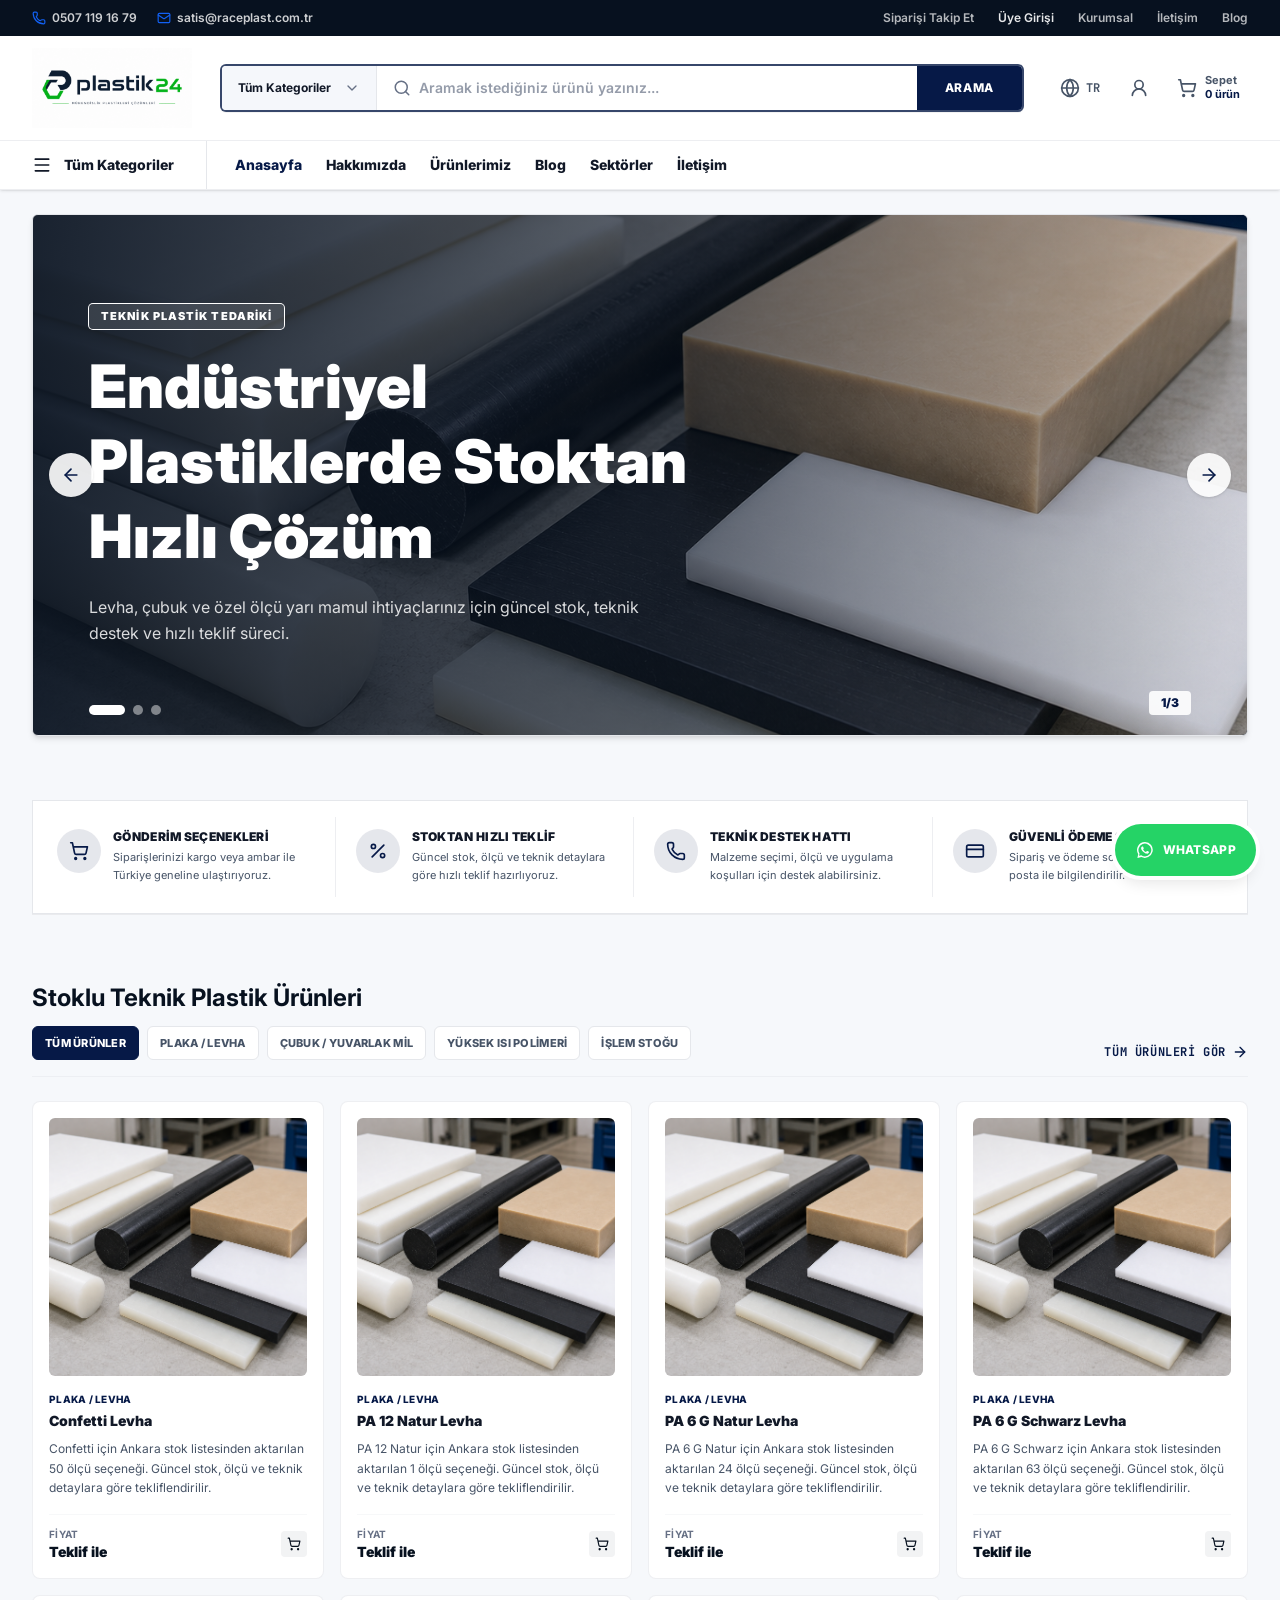
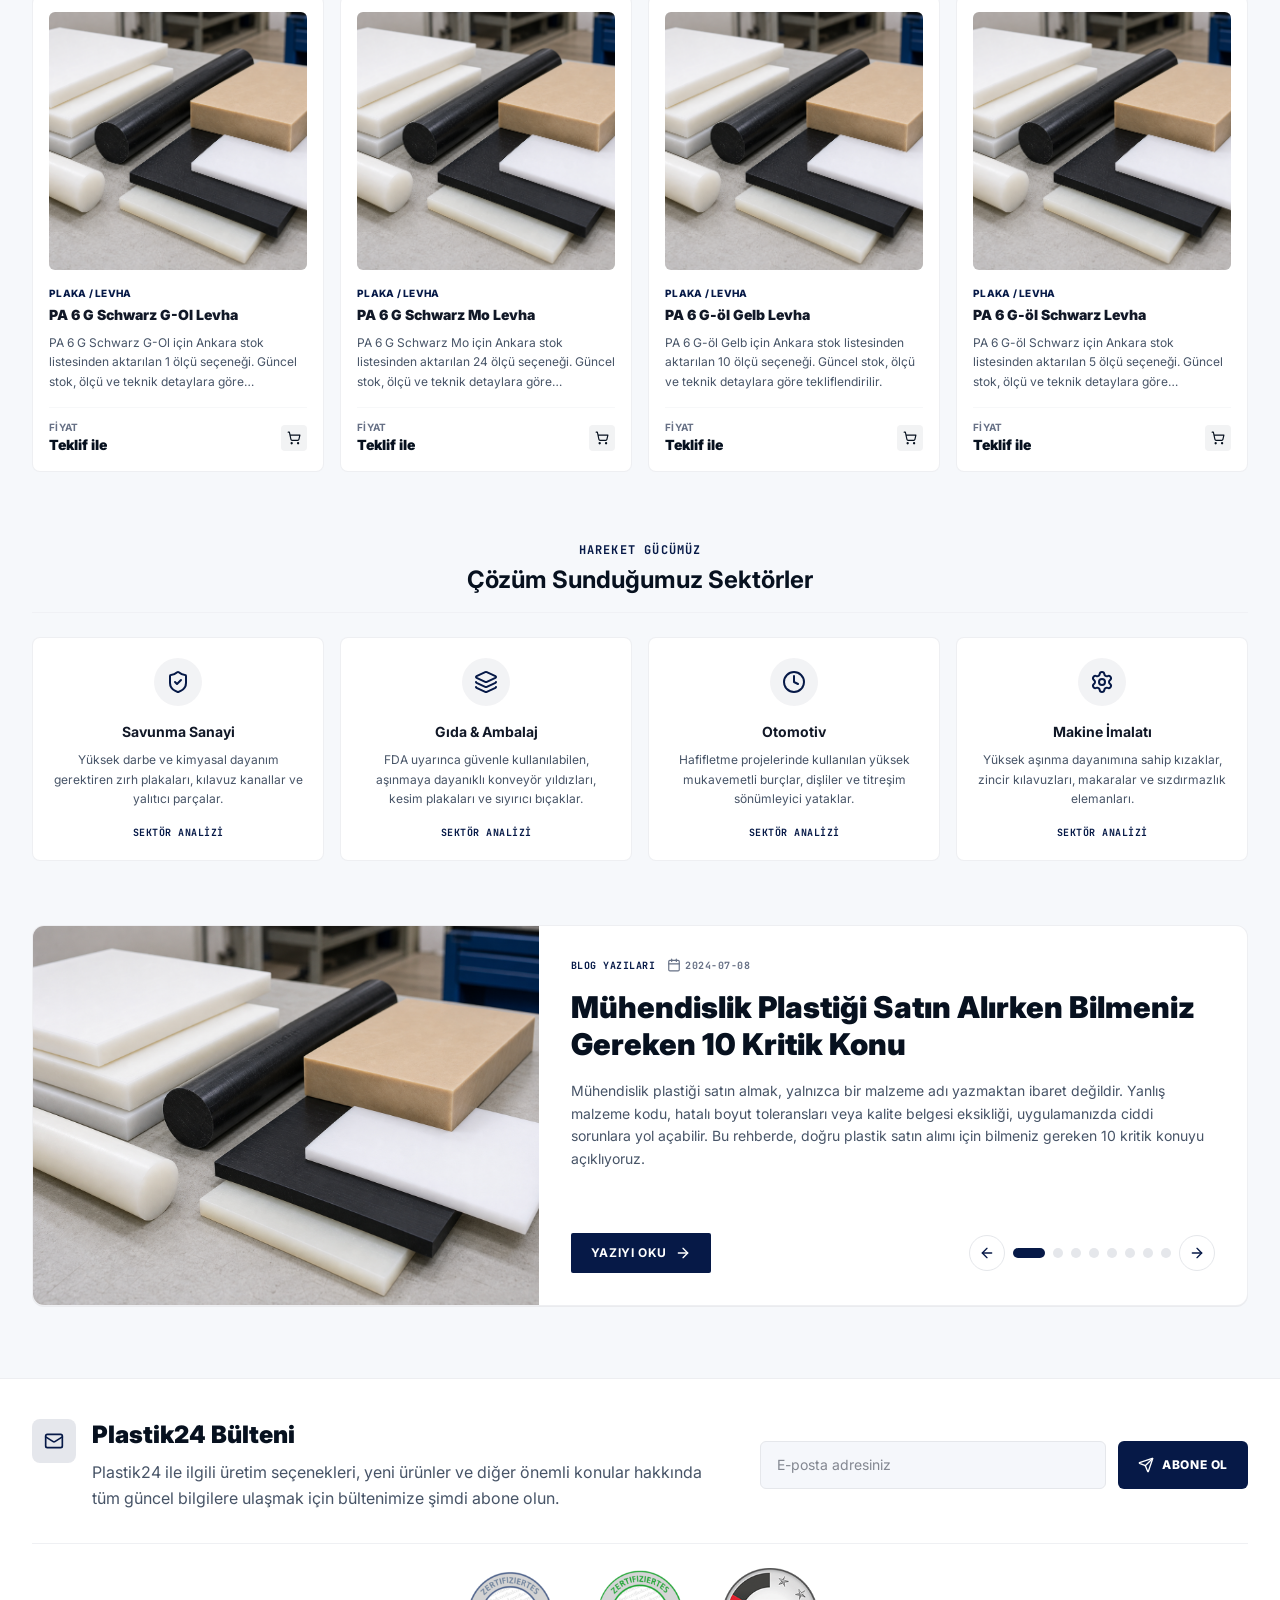
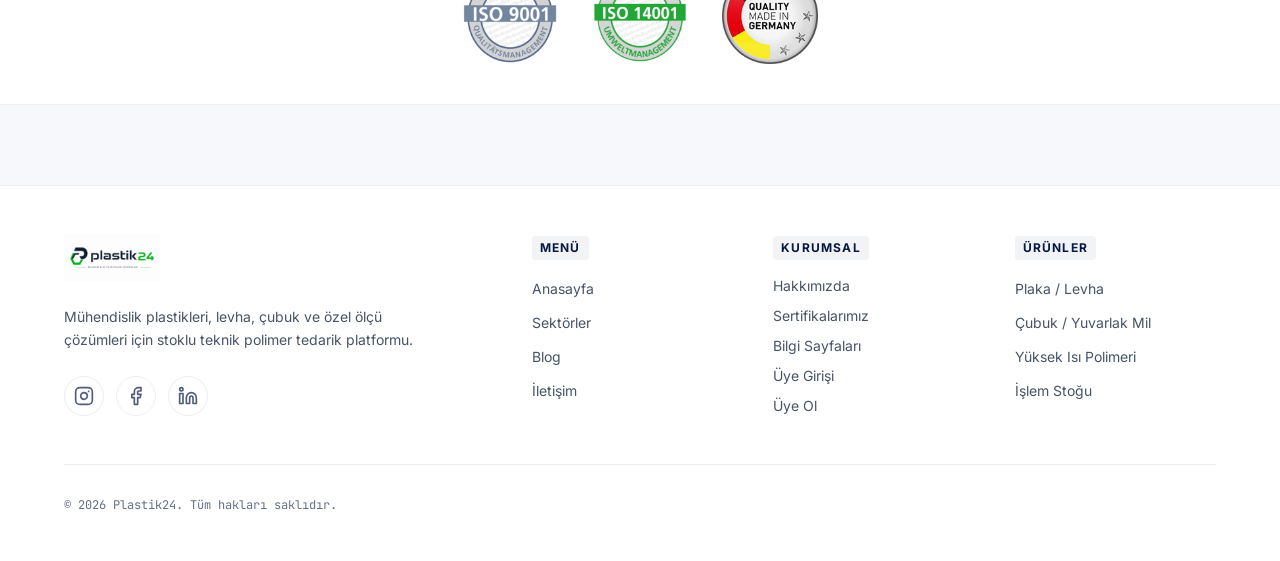
==== commit 6cad0525: "sdfs" ====
--- a/index.html
+++ b/index.html
@@ -9,8 +9,8 @@
     <link rel="icon" type="image/png" href="/favicon.png" />
     <link rel="apple-touch-icon" href="/favicon-512.png" />
     <title>Plastik24 | Mühendislik Plastik Çözümleri</title>
-    <script type="module" crossorigin src="/assets/index-vkoFXdp1.js"></script>
-    <link rel="stylesheet" crossorigin href="/assets/index-D9L51-uz.css">
+    <script type="module" crossorigin src="/assets/index-BjYpeh0q.js"></script>
+    <link rel="stylesheet" crossorigin href="/assets/index-CQpXbPBv.css">
   </head>
   <body>
     <div id="root"></div>
--- a/assets/index-CQpXbPBv.css
+++ b/assets/index-CQpXbPBv.css
@@ -0,0 +1 @@
+@import"https://fonts.googleapis.com/css2?family=Inter:wght@300;400;500;600;700;800;900&family=JetBrains+Mono:wght@400;500;600;700&display=swap";/*! tailwindcss v4.1.14 | MIT License | https://tailwindcss.com */@layer properties{@supports (((-webkit-hyphens:none)) and (not (margin-trim:inline))) or ((-moz-orient:inline) and (not (color:rgb(from red r g b)))){*,:before,:after,::backdrop{--tw-translate-x:0;--tw-translate-y:0;--tw-translate-z:0;--tw-space-y-reverse:0;--tw-border-style:solid;--tw-gradient-position:initial;--tw-gradient-from:#0000;--tw-gradient-via:#0000;--tw-gradient-to:#0000;--tw-gradient-stops:initial;--tw-gradient-via-stops:initial;--tw-gradient-from-position:0%;--tw-gradient-via-position:50%;--tw-gradient-to-position:100%;--tw-leading:initial;--tw-font-weight:initial;--tw-tracking:initial;--tw-shadow:0 0 #0000;--tw-shadow-color:initial;--tw-shadow-alpha:100%;--tw-inset-shadow:0 0 #0000;--tw-inset-shadow-color:initial;--tw-inset-shadow-alpha:100%;--tw-ring-color:initial;--tw-ring-shadow:0 0 #0000;--tw-inset-ring-color:initial;--tw-inset-ring-shadow:0 0 #0000;--tw-ring-inset:initial;--tw-ring-offset-width:0px;--tw-ring-offset-color:#fff;--tw-ring-offset-shadow:0 0 #0000;--tw-blur:initial;--tw-brightness:initial;--tw-contrast:initial;--tw-grayscale:initial;--tw-hue-rotate:initial;--tw-invert:initial;--tw-opacity:initial;--tw-saturate:initial;--tw-sepia:initial;--tw-drop-shadow:initial;--tw-drop-shadow-color:initial;--tw-drop-shadow-alpha:100%;--tw-drop-shadow-size:initial;--tw-backdrop-blur:initial;--tw-backdrop-brightness:initial;--tw-backdrop-contrast:initial;--tw-backdrop-grayscale:initial;--tw-backdrop-hue-rotate:initial;--tw-backdrop-invert:initial;--tw-backdrop-opacity:initial;--tw-backdrop-saturate:initial;--tw-backdrop-sepia:initial;--tw-duration:initial;--tw-scale-x:1;--tw-scale-y:1;--tw-scale-z:1}}}@layer theme{:root,:host{--font-sans:"Inter",ui-sans-serif,system-ui,sans-serif;--font-mono:"JetBrains Mono",ui-monospace,SFMono-Regular,monospace;--color-red-600:oklch(57.7% .245 27.325);--color-red-700:oklch(50.5% .213 27.518);--color-slate-50:oklch(98.4% .003 247.858);--color-black:#000;--color-white:#fff;--spacing:.25rem;--container-xs:20rem;--container-sm:24rem;--container-md:28rem;--container-lg:32rem;--container-xl:36rem;--container-2xl:42rem;--container-3xl:48rem;--container-4xl:56rem;--container-5xl:64rem;--container-7xl:80rem;--text-xs:.75rem;--text-xs--line-height:calc(1/.75);--text-sm:.875rem;--text-sm--line-height:calc(1.25/.875);--text-base:1rem;--text-base--line-height: 1.5 ;--text-lg:1.125rem;--text-lg--line-height:calc(1.75/1.125);--text-xl:1.25rem;--text-xl--line-height:calc(1.75/1.25);--text-2xl:1.5rem;--text-2xl--line-height:calc(2/1.5);--text-3xl:1.875rem;--text-3xl--line-height: 1.2 ;--text-4xl:2.25rem;--text-4xl--line-height:calc(2.5/2.25);--text-5xl:3rem;--text-5xl--line-height:1;--text-6xl:3.75rem;--text-6xl--line-height:1;--font-weight-normal:400;--font-weight-medium:500;--font-weight-semibold:600;--font-weight-bold:700;--font-weight-extrabold:800;--font-weight-black:900;--tracking-wide:.025em;--tracking-wider:.05em;--tracking-widest:.1em;--leading-tight:1.25;--leading-snug:1.375;--leading-normal:1.5;--leading-relaxed:1.625;--radius-xs:.125rem;--radius-sm:.25rem;--radius-md:.375rem;--radius-lg:.5rem;--radius-xl:.75rem;--animate-pulse:pulse 2s cubic-bezier(.4,0,.6,1)infinite;--animate-bounce:bounce 1s infinite;--blur-xs:4px;--blur-sm:8px;--blur-2xl:40px;--default-transition-duration:.15s;--default-transition-timing-function:cubic-bezier(.4,0,.2,1);--default-font-family:var(--font-sans);--default-mono-font-family:var(--font-mono);--color-primary:#061947;--color-industrial-blue-deep:#07111f;--color-accent-blue:#1261f4;--color-secondary-container:#d9e8ff;--color-on-secondary-container-text:#0b2f7a;--color-surface-container-low:#f5f7fb;--color-surface-container-high:#edf2f8;--color-metallic-silver:#e5e7eb;--color-outline-gray:#667085;--color-outline-variant:#c8d2df;--color-tertiary-container:#e4313d;--color-on-surface:#111827;--color-on-surface-variant:#475467;--color-background-custom:#f6f8fb}}@layer base{*,:after,:before,::backdrop{box-sizing:border-box;border:0 solid;margin:0;padding:0}::file-selector-button{box-sizing:border-box;border:0 solid;margin:0;padding:0}html,:host{-webkit-text-size-adjust:100%;-moz-tab-size:4;tab-size:4;line-height:1.5;font-family:var(--default-font-family,ui-sans-serif,system-ui,sans-serif,"Apple Color Emoji","Segoe UI Emoji","Segoe UI Symbol","Noto Color Emoji");font-feature-settings:var(--default-font-feature-settings,normal);font-variation-settings:var(--default-font-variation-settings,normal);-webkit-tap-highlight-color:transparent}hr{height:0;color:inherit;border-top-width:1px}abbr:where([title]){-webkit-text-decoration:underline dotted;text-decoration:underline dotted}h1,h2,h3,h4,h5,h6{font-size:inherit;font-weight:inherit}a{color:inherit;-webkit-text-decoration:inherit;text-decoration:inherit}b,strong{font-weight:bolder}code,kbd,samp,pre{font-family:var(--default-mono-font-family,ui-monospace,SFMono-Regular,Menlo,Monaco,Consolas,"Liberation Mono","Courier New",monospace);font-feature-settings:var(--default-mono-font-feature-settings,normal);font-variation-settings:var(--default-mono-font-variation-settings,normal);font-size:1em}small{font-size:80%}sub,sup{vertical-align:baseline;font-size:75%;line-height:0;position:relative}sub{bottom:-.25em}sup{top:-.5em}table{text-indent:0;border-color:inherit;border-collapse:collapse}:-moz-focusring{outline:auto}progress{vertical-align:baseline}summary{display:list-item}ol,ul,menu{list-style:none}img,svg,video,canvas,audio,iframe,embed,object{vertical-align:middle;display:block}img,video{max-width:100%;height:auto}button,input,select,optgroup,textarea{font:inherit;font-feature-settings:inherit;font-variation-settings:inherit;letter-spacing:inherit;color:inherit;opacity:1;background-color:#0000;border-radius:0}::file-selector-button{font:inherit;font-feature-settings:inherit;font-variation-settings:inherit;letter-spacing:inherit;color:inherit;opacity:1;background-color:#0000;border-radius:0}:where(select:is([multiple],[size])) optgroup{font-weight:bolder}:where(select:is([multiple],[size])) optgroup option{padding-inline-start:20px}::file-selector-button{margin-inline-end:4px}::placeholder{opacity:1}@supports (not ((-webkit-appearance:-apple-pay-button))) or (contain-intrinsic-size:1px){::placeholder{color:currentColor}@supports (color:color-mix(in lab,red,red)){::placeholder{color:color-mix(in oklab,currentcolor 50%,transparent)}}}textarea{resize:vertical}::-webkit-search-decoration{-webkit-appearance:none}::-webkit-date-and-time-value{min-height:1lh;text-align:inherit}::-webkit-datetime-edit{display:inline-flex}::-webkit-datetime-edit-fields-wrapper{padding:0}::-webkit-datetime-edit{padding-block:0}::-webkit-datetime-edit-year-field{padding-block:0}::-webkit-datetime-edit-month-field{padding-block:0}::-webkit-datetime-edit-day-field{padding-block:0}::-webkit-datetime-edit-hour-field{padding-block:0}::-webkit-datetime-edit-minute-field{padding-block:0}::-webkit-datetime-edit-second-field{padding-block:0}::-webkit-datetime-edit-millisecond-field{padding-block:0}::-webkit-datetime-edit-meridiem-field{padding-block:0}::-webkit-calendar-picker-indicator{line-height:1}:-moz-ui-invalid{box-shadow:none}button,input:where([type=button],[type=reset],[type=submit]){-webkit-appearance:button;-moz-appearance:button;appearance:button}::file-selector-button{-webkit-appearance:button;-moz-appearance:button;appearance:button}::-webkit-inner-spin-button{height:auto}::-webkit-outer-spin-button{height:auto}[hidden]:where(:not([hidden=until-found])){display:none!important}}@layer components;@layer utilities{.pointer-events-none{pointer-events:none}.visible{visibility:visible}.sr-only{clip-path:inset(50%);white-space:nowrap;border-width:0;width:1px;height:1px;margin:-1px;padding:0;position:absolute;overflow:hidden}.absolute{position:absolute}.fixed{position:fixed}.relative{position:relative}.static{position:static}.sticky{position:sticky}.inset-0{inset:calc(var(--spacing)*0)}.inset-y-0{inset-block:calc(var(--spacing)*0)}.-top-1{top:calc(var(--spacing)*-1)}.top-0{top:calc(var(--spacing)*0)}.top-1\/2{top:50%}.top-3{top:calc(var(--spacing)*3)}.top-4{top:calc(var(--spacing)*4)}.-right-1{right:calc(var(--spacing)*-1)}.right-0{right:calc(var(--spacing)*0)}.right-3{right:calc(var(--spacing)*3)}.right-6{right:calc(var(--spacing)*6)}.bottom-5{bottom:calc(var(--spacing)*5)}.bottom-6{bottom:calc(var(--spacing)*6)}.left-3{left:calc(var(--spacing)*3)}.left-4{left:calc(var(--spacing)*4)}.left-6{left:calc(var(--spacing)*6)}.z-10{z-index:10}.z-20{z-index:20}.z-40{z-index:40}.z-50{z-index:50}.z-\[51\]{z-index:51}.mx-auto{margin-inline:auto}.mt-0{margin-top:calc(var(--spacing)*0)}.mt-0\.5{margin-top:calc(var(--spacing)*.5)}.mt-1{margin-top:calc(var(--spacing)*1)}.mt-2{margin-top:calc(var(--spacing)*2)}.mt-3{margin-top:calc(var(--spacing)*3)}.mt-4{margin-top:calc(var(--spacing)*4)}.mt-5{margin-top:calc(var(--spacing)*5)}.mt-6{margin-top:calc(var(--spacing)*6)}.mt-8{margin-top:calc(var(--spacing)*8)}.mt-12{margin-top:calc(var(--spacing)*12)}.mt-20{margin-top:calc(var(--spacing)*20)}.mt-auto{margin-top:auto}.mr-7{margin-right:calc(var(--spacing)*7)}.mb-1{margin-bottom:calc(var(--spacing)*1)}.mb-1\.5{margin-bottom:calc(var(--spacing)*1.5)}.mb-2{margin-bottom:calc(var(--spacing)*2)}.mb-3{margin-bottom:calc(var(--spacing)*3)}.mb-4{margin-bottom:calc(var(--spacing)*4)}.mb-5{margin-bottom:calc(var(--spacing)*5)}.mb-6{margin-bottom:calc(var(--spacing)*6)}.mb-12{margin-bottom:calc(var(--spacing)*12)}.ml-auto{margin-left:auto}.line-clamp-1{-webkit-line-clamp:1;-webkit-box-orient:vertical;display:-webkit-box;overflow:hidden}.line-clamp-2{-webkit-line-clamp:2;-webkit-box-orient:vertical;display:-webkit-box;overflow:hidden}.line-clamp-3{-webkit-line-clamp:3;-webkit-box-orient:vertical;display:-webkit-box;overflow:hidden}.block{display:block}.flex{display:flex}.grid{display:grid}.hidden{display:none}.inline-block{display:inline-block}.inline-flex{display:inline-flex}.table{display:table}.aspect-\[4\/3\]{aspect-ratio:4/3}.aspect-\[16\/7\]{aspect-ratio:16/7}.aspect-\[16\/10\]{aspect-ratio:16/10}.aspect-square{aspect-ratio:1}.h-2\.5{height:calc(var(--spacing)*2.5)}.h-3{height:calc(var(--spacing)*3)}.h-3\.5{height:calc(var(--spacing)*3.5)}.h-4{height:calc(var(--spacing)*4)}.h-4\.5{height:calc(var(--spacing)*4.5)}.h-5{height:calc(var(--spacing)*5)}.h-6{height:calc(var(--spacing)*6)}.h-7{height:calc(var(--spacing)*7)}.h-8{height:calc(var(--spacing)*8)}.h-9{height:calc(var(--spacing)*9)}.h-10{height:calc(var(--spacing)*10)}.h-11{height:calc(var(--spacing)*11)}.h-12{height:calc(var(--spacing)*12)}.h-16{height:calc(var(--spacing)*16)}.h-56{height:calc(var(--spacing)*56)}.h-64{height:calc(var(--spacing)*64)}.h-\[300px\]{height:300px}.h-auto{height:auto}.h-full{height:100%}.max-h-36{max-height:calc(var(--spacing)*36)}.max-h-52{max-height:calc(var(--spacing)*52)}.max-h-\[80vh\]{max-height:80vh}.min-h-11{min-height:calc(var(--spacing)*11)}.min-h-12{min-height:calc(var(--spacing)*12)}.min-h-24{min-height:calc(var(--spacing)*24)}.min-h-32{min-height:calc(var(--spacing)*32)}.min-h-72{min-height:calc(var(--spacing)*72)}.min-h-80{min-height:calc(var(--spacing)*80)}.min-h-\[2\.75rem\]{min-height:2.75rem}.min-h-\[42px\]{min-height:42px}.min-h-\[280px\]{min-height:280px}.min-h-\[350px\]{min-height:350px}.min-h-\[560px\]{min-height:560px}.min-h-screen{min-height:100vh}.w-2\.5{width:calc(var(--spacing)*2.5)}.w-3{width:calc(var(--spacing)*3)}.w-3\.5{width:calc(var(--spacing)*3.5)}.w-4{width:calc(var(--spacing)*4)}.w-4\.5{width:calc(var(--spacing)*4.5)}.w-5{width:calc(var(--spacing)*5)}.w-6{width:calc(var(--spacing)*6)}.w-8{width:calc(var(--spacing)*8)}.w-9{width:calc(var(--spacing)*9)}.w-10{width:calc(var(--spacing)*10)}.w-11{width:calc(var(--spacing)*11)}.w-12{width:calc(var(--spacing)*12)}.w-16{width:calc(var(--spacing)*16)}.w-32{width:calc(var(--spacing)*32)}.w-64{width:calc(var(--spacing)*64)}.w-auto{width:auto}.w-fit{width:fit-content}.w-full{width:100%}.w-screen{width:100vw}.max-w-2xl{max-width:var(--container-2xl)}.max-w-3xl{max-width:var(--container-3xl)}.max-w-4xl{max-width:var(--container-4xl)}.max-w-5xl{max-width:var(--container-5xl)}.max-w-7xl{max-width:var(--container-7xl)}.max-w-\[185px\]{max-width:185px}.max-w-\[235px\]{max-width:235px}.max-w-full{max-width:100%}.max-w-lg{max-width:var(--container-lg)}.max-w-md{max-width:var(--container-md)}.max-w-sm{max-width:var(--container-sm)}.max-w-xl{max-width:var(--container-xl)}.max-w-xs{max-width:var(--container-xs)}.min-w-0{min-width:calc(var(--spacing)*0)}.min-w-\[155px\]{min-width:155px}.flex-1{flex:1}.shrink-0{flex-shrink:0}.-translate-y-1\/2{--tw-translate-y: -50% ;translate:var(--tw-translate-x)var(--tw-translate-y)}.rotate-180{rotate:180deg}.animate-bounce{animation:var(--animate-bounce)}.animate-pulse{animation:var(--animate-pulse)}.cursor-not-allowed{cursor:not-allowed}.cursor-pointer{cursor:pointer}.\[appearance\:textfield\]{-webkit-appearance:textfield;-moz-appearance:textfield;appearance:textfield}.grid-cols-1{grid-template-columns:repeat(1,minmax(0,1fr))}.grid-cols-2{grid-template-columns:repeat(2,minmax(0,1fr))}.grid-cols-4{grid-template-columns:repeat(4,minmax(0,1fr))}.grid-cols-\[auto_1fr_auto\]{grid-template-columns:auto 1fr auto}.flex-col{flex-direction:column}.flex-wrap{flex-wrap:wrap}.items-center{align-items:center}.items-end{align-items:flex-end}.items-start{align-items:flex-start}.items-stretch{align-items:stretch}.justify-between{justify-content:space-between}.justify-center{justify-content:center}.justify-end{justify-content:flex-end}.gap-1{gap:calc(var(--spacing)*1)}.gap-1\.5{gap:calc(var(--spacing)*1.5)}.gap-2{gap:calc(var(--spacing)*2)}.gap-2\.5{gap:calc(var(--spacing)*2.5)}.gap-3{gap:calc(var(--spacing)*3)}.gap-4{gap:calc(var(--spacing)*4)}.gap-5{gap:calc(var(--spacing)*5)}.gap-6{gap:calc(var(--spacing)*6)}.gap-8{gap:calc(var(--spacing)*8)}.gap-10{gap:calc(var(--spacing)*10)}:where(.space-y-1>:not(:last-child)){--tw-space-y-reverse:0;margin-block-start:calc(calc(var(--spacing)*1)*var(--tw-space-y-reverse));margin-block-end:calc(calc(var(--spacing)*1)*calc(1 - var(--tw-space-y-reverse)))}:where(.space-y-1\.5>:not(:last-child)){--tw-space-y-reverse:0;margin-block-start:calc(calc(var(--spacing)*1.5)*var(--tw-space-y-reverse));margin-block-end:calc(calc(var(--spacing)*1.5)*calc(1 - var(--tw-space-y-reverse)))}:where(.space-y-2>:not(:last-child)){--tw-space-y-reverse:0;margin-block-start:calc(calc(var(--spacing)*2)*var(--tw-space-y-reverse));margin-block-end:calc(calc(var(--spacing)*2)*calc(1 - var(--tw-space-y-reverse)))}:where(.space-y-2\.5>:not(:last-child)){--tw-space-y-reverse:0;margin-block-start:calc(calc(var(--spacing)*2.5)*var(--tw-space-y-reverse));margin-block-end:calc(calc(var(--spacing)*2.5)*calc(1 - var(--tw-space-y-reverse)))}:where(.space-y-3>:not(:last-child)){--tw-space-y-reverse:0;margin-block-start:calc(calc(var(--spacing)*3)*var(--tw-space-y-reverse));margin-block-end:calc(calc(var(--spacing)*3)*calc(1 - var(--tw-space-y-reverse)))}:where(.space-y-4>:not(:last-child)){--tw-space-y-reverse:0;margin-block-start:calc(calc(var(--spacing)*4)*var(--tw-space-y-reverse));margin-block-end:calc(calc(var(--spacing)*4)*calc(1 - var(--tw-space-y-reverse)))}:where(.space-y-5>:not(:last-child)){--tw-space-y-reverse:0;margin-block-start:calc(calc(var(--spacing)*5)*var(--tw-space-y-reverse));margin-block-end:calc(calc(var(--spacing)*5)*calc(1 - var(--tw-space-y-reverse)))}:where(.space-y-6>:not(:last-child)){--tw-space-y-reverse:0;margin-block-start:calc(calc(var(--spacing)*6)*var(--tw-space-y-reverse));margin-block-end:calc(calc(var(--spacing)*6)*calc(1 - var(--tw-space-y-reverse)))}:where(.space-y-8>:not(:last-child)){--tw-space-y-reverse:0;margin-block-start:calc(calc(var(--spacing)*8)*var(--tw-space-y-reverse));margin-block-end:calc(calc(var(--spacing)*8)*calc(1 - var(--tw-space-y-reverse)))}:where(.space-y-12>:not(:last-child)){--tw-space-y-reverse:0;margin-block-start:calc(calc(var(--spacing)*12)*var(--tw-space-y-reverse));margin-block-end:calc(calc(var(--spacing)*12)*calc(1 - var(--tw-space-y-reverse)))}:where(.space-y-16>:not(:last-child)){--tw-space-y-reverse:0;margin-block-start:calc(calc(var(--spacing)*16)*var(--tw-space-y-reverse));margin-block-end:calc(calc(var(--spacing)*16)*calc(1 - var(--tw-space-y-reverse)))}.gap-x-8{column-gap:calc(var(--spacing)*8)}.gap-y-1{row-gap:calc(var(--spacing)*1)}.truncate{text-overflow:ellipsis;white-space:nowrap;overflow:hidden}.overflow-auto{overflow:auto}.overflow-hidden{overflow:hidden}.overflow-x-auto{overflow-x:auto}.overflow-x-hidden{overflow-x:hidden}.overflow-y-auto{overflow-y:auto}.rounded{border-radius:.25rem}.rounded-full{border-radius:3.40282e38px}.rounded-lg{border-radius:var(--radius-lg)}.rounded-md{border-radius:var(--radius-md)}.rounded-sm{border-radius:var(--radius-sm)}.rounded-xl{border-radius:var(--radius-xl)}.rounded-xs{border-radius:var(--radius-xs)}.border{border-style:var(--tw-border-style);border-width:1px}.border-2{border-style:var(--tw-border-style);border-width:2px}.border-y{border-block-style:var(--tw-border-style);border-block-width:1px}.border-t{border-top-style:var(--tw-border-style);border-top-width:1px}.border-r{border-right-style:var(--tw-border-style);border-right-width:1px}.border-b{border-bottom-style:var(--tw-border-style);border-bottom-width:1px}.border-dashed{--tw-border-style:dashed;border-style:dashed}.border-none{--tw-border-style:none;border-style:none}.border-metallic-silver{border-color:var(--color-metallic-silver)}.border-metallic-silver\/20{border-color:#e5e7eb33}@supports (color:color-mix(in lab,red,red)){.border-metallic-silver\/20{border-color:color-mix(in oklab,var(--color-metallic-silver)20%,transparent)}}.border-metallic-silver\/30{border-color:#e5e7eb4d}@supports (color:color-mix(in lab,red,red)){.border-metallic-silver\/30{border-color:color-mix(in oklab,var(--color-metallic-silver)30%,transparent)}}.border-metallic-silver\/40{border-color:#e5e7eb66}@supports (color:color-mix(in lab,red,red)){.border-metallic-silver\/40{border-color:color-mix(in oklab,var(--color-metallic-silver)40%,transparent)}}.border-metallic-silver\/45{border-color:#e5e7eb73}@supports (color:color-mix(in lab,red,red)){.border-metallic-silver\/45{border-color:color-mix(in oklab,var(--color-metallic-silver)45%,transparent)}}.border-metallic-silver\/50{border-color:#e5e7eb80}@supports (color:color-mix(in lab,red,red)){.border-metallic-silver\/50{border-color:color-mix(in oklab,var(--color-metallic-silver)50%,transparent)}}.border-metallic-silver\/60{border-color:#e5e7eb99}@supports (color:color-mix(in lab,red,red)){.border-metallic-silver\/60{border-color:color-mix(in oklab,var(--color-metallic-silver)60%,transparent)}}.border-metallic-silver\/65{border-color:#e5e7eba6}@supports (color:color-mix(in lab,red,red)){.border-metallic-silver\/65{border-color:color-mix(in oklab,var(--color-metallic-silver)65%,transparent)}}.border-metallic-silver\/70{border-color:#e5e7ebb3}@supports (color:color-mix(in lab,red,red)){.border-metallic-silver\/70{border-color:color-mix(in oklab,var(--color-metallic-silver)70%,transparent)}}.border-metallic-silver\/80{border-color:#e5e7ebcc}@supports (color:color-mix(in lab,red,red)){.border-metallic-silver\/80{border-color:color-mix(in oklab,var(--color-metallic-silver)80%,transparent)}}.border-outline-variant{border-color:var(--color-outline-variant)}.border-primary{border-color:var(--color-primary)}.border-primary\/25{border-color:#06194740}@supports (color:color-mix(in lab,red,red)){.border-primary\/25{border-color:color-mix(in oklab,var(--color-primary)25%,transparent)}}.border-primary\/70{border-color:#061947b3}@supports (color:color-mix(in lab,red,red)){.border-primary\/70{border-color:color-mix(in oklab,var(--color-primary)70%,transparent)}}.border-primary\/80{border-color:#061947cc}@supports (color:color-mix(in lab,red,red)){.border-primary\/80{border-color:color-mix(in oklab,var(--color-primary)80%,transparent)}}.border-secondary-container\/50{border-color:#d9e8ff80}@supports (color:color-mix(in lab,red,red)){.border-secondary-container\/50{border-color:color-mix(in oklab,var(--color-secondary-container)50%,transparent)}}.border-tertiary-container\/30{border-color:#e4313d4d}@supports (color:color-mix(in lab,red,red)){.border-tertiary-container\/30{border-color:color-mix(in oklab,var(--color-tertiary-container)30%,transparent)}}.border-tertiary-container\/40{border-color:#e4313d66}@supports (color:color-mix(in lab,red,red)){.border-tertiary-container\/40{border-color:color-mix(in oklab,var(--color-tertiary-container)40%,transparent)}}.border-white\/10{border-color:#ffffff1a}@supports (color:color-mix(in lab,red,red)){.border-white\/10{border-color:color-mix(in oklab,var(--color-white)10%,transparent)}}.bg-\[\#25D366\]{background-color:#25d366}.bg-\[\#07111f\]{background-color:#07111f}.bg-accent-blue{background-color:var(--color-accent-blue)}.bg-background-custom{background-color:var(--color-background-custom)}.bg-black\/60{background-color:#0009}@supports (color:color-mix(in lab,red,red)){.bg-black\/60{background-color:color-mix(in oklab,var(--color-black)60%,transparent)}}.bg-industrial-blue-deep{background-color:var(--color-industrial-blue-deep)}.bg-industrial-blue-deep\/5{background-color:#07111f0d}@supports (color:color-mix(in lab,red,red)){.bg-industrial-blue-deep\/5{background-color:color-mix(in oklab,var(--color-industrial-blue-deep)5%,transparent)}}.bg-metallic-silver{background-color:var(--color-metallic-silver)}.bg-metallic-silver\/50{background-color:#e5e7eb80}@supports (color:color-mix(in lab,red,red)){.bg-metallic-silver\/50{background-color:color-mix(in oklab,var(--color-metallic-silver)50%,transparent)}}.bg-metallic-silver\/55{background-color:#e5e7eb8c}@supports (color:color-mix(in lab,red,red)){.bg-metallic-silver\/55{background-color:color-mix(in oklab,var(--color-metallic-silver)55%,transparent)}}.bg-outline-variant\/30{background-color:#c8d2df4d}@supports (color:color-mix(in lab,red,red)){.bg-outline-variant\/30{background-color:color-mix(in oklab,var(--color-outline-variant)30%,transparent)}}.bg-primary{background-color:var(--color-primary)}.bg-primary\/5{background-color:#0619470d}@supports (color:color-mix(in lab,red,red)){.bg-primary\/5{background-color:color-mix(in oklab,var(--color-primary)5%,transparent)}}.bg-primary\/10{background-color:#0619471a}@supports (color:color-mix(in lab,red,red)){.bg-primary\/10{background-color:color-mix(in oklab,var(--color-primary)10%,transparent)}}.bg-primary\/30{background-color:#0619474d}@supports (color:color-mix(in lab,red,red)){.bg-primary\/30{background-color:color-mix(in oklab,var(--color-primary)30%,transparent)}}.bg-secondary-container{background-color:var(--color-secondary-container)}.bg-secondary-container\/20{background-color:#d9e8ff33}@supports (color:color-mix(in lab,red,red)){.bg-secondary-container\/20{background-color:color-mix(in oklab,var(--color-secondary-container)20%,transparent)}}.bg-slate-50{background-color:var(--color-slate-50)}.bg-surface-container-high\/60{background-color:#edf2f899}@supports (color:color-mix(in lab,red,red)){.bg-surface-container-high\/60{background-color:color-mix(in oklab,var(--color-surface-container-high)60%,transparent)}}.bg-surface-container-low{background-color:var(--color-surface-container-low)}.bg-surface-container-low\/40{background-color:#f5f7fb66}@supports (color:color-mix(in lab,red,red)){.bg-surface-container-low\/40{background-color:color-mix(in oklab,var(--color-surface-container-low)40%,transparent)}}.bg-surface-container-low\/50{background-color:#f5f7fb80}@supports (color:color-mix(in lab,red,red)){.bg-surface-container-low\/50{background-color:color-mix(in oklab,var(--color-surface-container-low)50%,transparent)}}.bg-surface-container-low\/60{background-color:#f5f7fb99}@supports (color:color-mix(in lab,red,red)){.bg-surface-container-low\/60{background-color:color-mix(in oklab,var(--color-surface-container-low)60%,transparent)}}.bg-surface-container-low\/75{background-color:#f5f7fbbf}@supports (color:color-mix(in lab,red,red)){.bg-surface-container-low\/75{background-color:color-mix(in oklab,var(--color-surface-container-low)75%,transparent)}}.bg-surface-container-low\/80{background-color:#f5f7fbcc}@supports (color:color-mix(in lab,red,red)){.bg-surface-container-low\/80{background-color:color-mix(in oklab,var(--color-surface-container-low)80%,transparent)}}.bg-tertiary-container{background-color:var(--color-tertiary-container)}.bg-tertiary-container\/10{background-color:#e4313d1a}@supports (color:color-mix(in lab,red,red)){.bg-tertiary-container\/10{background-color:color-mix(in oklab,var(--color-tertiary-container)10%,transparent)}}.bg-tertiary-container\/15{background-color:#e4313d26}@supports (color:color-mix(in lab,red,red)){.bg-tertiary-container\/15{background-color:color-mix(in oklab,var(--color-tertiary-container)15%,transparent)}}.bg-transparent{background-color:#0000}.bg-white{background-color:var(--color-white)}.bg-white\/8{background-color:#ffffff14}@supports (color:color-mix(in lab,red,red)){.bg-white\/8{background-color:color-mix(in oklab,var(--color-white)8%,transparent)}}.bg-white\/10{background-color:#ffffff1a}@supports (color:color-mix(in lab,red,red)){.bg-white\/10{background-color:color-mix(in oklab,var(--color-white)10%,transparent)}}.bg-white\/45{background-color:#ffffff73}@supports (color:color-mix(in lab,red,red)){.bg-white\/45{background-color:color-mix(in oklab,var(--color-white)45%,transparent)}}.bg-white\/90{background-color:#ffffffe6}@supports (color:color-mix(in lab,red,red)){.bg-white\/90{background-color:color-mix(in oklab,var(--color-white)90%,transparent)}}.bg-white\/95{background-color:#fffffff2}@supports (color:color-mix(in lab,red,red)){.bg-white\/95{background-color:color-mix(in oklab,var(--color-white)95%,transparent)}}.bg-gradient-to-r{--tw-gradient-position:to right in oklab;background-image:linear-gradient(var(--tw-gradient-stops))}.from-industrial-blue-deep\/20{--tw-gradient-from:#07111f33}@supports (color:color-mix(in lab,red,red)){.from-industrial-blue-deep\/20{--tw-gradient-from:color-mix(in oklab,var(--color-industrial-blue-deep)20%,transparent)}}.from-industrial-blue-deep\/20{--tw-gradient-stops:var(--tw-gradient-via-stops,var(--tw-gradient-position),var(--tw-gradient-from)var(--tw-gradient-from-position),var(--tw-gradient-to)var(--tw-gradient-to-position))}.to-transparent{--tw-gradient-to:transparent;--tw-gradient-stops:var(--tw-gradient-via-stops,var(--tw-gradient-position),var(--tw-gradient-from)var(--tw-gradient-from-position),var(--tw-gradient-to)var(--tw-gradient-to-position))}.object-contain{object-fit:contain}.object-cover{object-fit:cover}.p-1{padding:calc(var(--spacing)*1)}.p-1\.5{padding:calc(var(--spacing)*1.5)}.p-2{padding:calc(var(--spacing)*2)}.p-2\.5{padding:calc(var(--spacing)*2.5)}.p-3{padding:calc(var(--spacing)*3)}.p-4{padding:calc(var(--spacing)*4)}.p-5{padding:calc(var(--spacing)*5)}.p-6{padding:calc(var(--spacing)*6)}.p-8{padding:calc(var(--spacing)*8)}.px-1{padding-inline:calc(var(--spacing)*1)}.px-1\.5{padding-inline:calc(var(--spacing)*1.5)}.px-2{padding-inline:calc(var(--spacing)*2)}.px-2\.5{padding-inline:calc(var(--spacing)*2.5)}.px-3{padding-inline:calc(var(--spacing)*3)}.px-4{padding-inline:calc(var(--spacing)*4)}.px-5{padding-inline:calc(var(--spacing)*5)}.px-6{padding-inline:calc(var(--spacing)*6)}.px-7{padding-inline:calc(var(--spacing)*7)}.px-8{padding-inline:calc(var(--spacing)*8)}.py-0\.5{padding-block:calc(var(--spacing)*.5)}.py-1{padding-block:calc(var(--spacing)*1)}.py-1\.5{padding-block:calc(var(--spacing)*1.5)}.py-2{padding-block:calc(var(--spacing)*2)}.py-2\.5{padding-block:calc(var(--spacing)*2.5)}.py-3{padding-block:calc(var(--spacing)*3)}.py-3\.5{padding-block:calc(var(--spacing)*3.5)}.py-4{padding-block:calc(var(--spacing)*4)}.py-5{padding-block:calc(var(--spacing)*5)}.py-6{padding-block:calc(var(--spacing)*6)}.py-8{padding-block:calc(var(--spacing)*8)}.py-12{padding-block:calc(var(--spacing)*12)}.py-16{padding-block:calc(var(--spacing)*16)}.pt-2{padding-top:calc(var(--spacing)*2)}.pt-3{padding-top:calc(var(--spacing)*3)}.pt-4{padding-top:calc(var(--spacing)*4)}.pt-5{padding-top:calc(var(--spacing)*5)}.pt-6{padding-top:calc(var(--spacing)*6)}.pt-8{padding-top:calc(var(--spacing)*8)}.pr-1{padding-right:calc(var(--spacing)*1)}.pr-4{padding-right:calc(var(--spacing)*4)}.pr-6{padding-right:calc(var(--spacing)*6)}.pr-8{padding-right:calc(var(--spacing)*8)}.pb-2{padding-bottom:calc(var(--spacing)*2)}.pb-3{padding-bottom:calc(var(--spacing)*3)}.pb-4{padding-bottom:calc(var(--spacing)*4)}.pb-6{padding-bottom:calc(var(--spacing)*6)}.pl-9{padding-left:calc(var(--spacing)*9)}.pl-10{padding-left:calc(var(--spacing)*10)}.pl-11{padding-left:calc(var(--spacing)*11)}.text-center{text-align:center}.text-left{text-align:left}.text-right{text-align:right}.font-mono{font-family:var(--font-mono)}.font-sans{font-family:var(--font-sans)}.text-2xl{font-size:var(--text-2xl);line-height:var(--tw-leading,var(--text-2xl--line-height))}.text-3xl{font-size:var(--text-3xl);line-height:var(--tw-leading,var(--text-3xl--line-height))}.text-base{font-size:var(--text-base);line-height:var(--tw-leading,var(--text-base--line-height))}.text-lg{font-size:var(--text-lg);line-height:var(--tw-leading,var(--text-lg--line-height))}.text-sm{font-size:var(--text-sm);line-height:var(--tw-leading,var(--text-sm--line-height))}.text-xl{font-size:var(--text-xl);line-height:var(--tw-leading,var(--text-xl--line-height))}.text-xs{font-size:var(--text-xs);line-height:var(--tw-leading,var(--text-xs--line-height))}.text-\[10px\]{font-size:10px}.text-\[11px\]{font-size:11px}.text-\[12px\]{font-size:12px}.leading-8{--tw-leading:calc(var(--spacing)*8);line-height:calc(var(--spacing)*8)}.leading-none{--tw-leading:1;line-height:1}.leading-normal{--tw-leading:var(--leading-normal);line-height:var(--leading-normal)}.leading-relaxed{--tw-leading:var(--leading-relaxed);line-height:var(--leading-relaxed)}.leading-snug{--tw-leading:var(--leading-snug);line-height:var(--leading-snug)}.leading-tight{--tw-leading:var(--leading-tight);line-height:var(--leading-tight)}.font-black{--tw-font-weight:var(--font-weight-black);font-weight:var(--font-weight-black)}.font-bold{--tw-font-weight:var(--font-weight-bold);font-weight:var(--font-weight-bold)}.font-extrabold{--tw-font-weight:var(--font-weight-extrabold);font-weight:var(--font-weight-extrabold)}.font-medium{--tw-font-weight:var(--font-weight-medium);font-weight:var(--font-weight-medium)}.font-normal{--tw-font-weight:var(--font-weight-normal);font-weight:var(--font-weight-normal)}.font-semibold{--tw-font-weight:var(--font-weight-semibold);font-weight:var(--font-weight-semibold)}.tracking-wide{--tw-tracking:var(--tracking-wide);letter-spacing:var(--tracking-wide)}.tracking-wider{--tw-tracking:var(--tracking-wider);letter-spacing:var(--tracking-wider)}.tracking-widest{--tw-tracking:var(--tracking-widest);letter-spacing:var(--tracking-widest)}.break-all{word-break:break-all}.whitespace-nowrap{white-space:nowrap}.whitespace-pre-line{white-space:pre-line}.text-accent-blue{color:var(--color-accent-blue)}.text-industrial-blue-deep{color:var(--color-industrial-blue-deep)}.text-metallic-silver{color:var(--color-metallic-silver)}.text-on-secondary-container-text{color:var(--color-on-secondary-container-text)}.text-on-surface{color:var(--color-on-surface)}.text-on-surface-variant{color:var(--color-on-surface-variant)}.text-on-surface-variant\/40{color:#47546766}@supports (color:color-mix(in lab,red,red)){.text-on-surface-variant\/40{color:color-mix(in oklab,var(--color-on-surface-variant)40%,transparent)}}.text-outline-gray{color:var(--color-outline-gray)}.text-outline-gray\/60{color:#66708599}@supports (color:color-mix(in lab,red,red)){.text-outline-gray\/60{color:color-mix(in oklab,var(--color-outline-gray)60%,transparent)}}.text-outline-gray\/70{color:#667085b3}@supports (color:color-mix(in lab,red,red)){.text-outline-gray\/70{color:color-mix(in oklab,var(--color-outline-gray)70%,transparent)}}.text-outline-gray\/80{color:#667085cc}@supports (color:color-mix(in lab,red,red)){.text-outline-gray\/80{color:color-mix(in oklab,var(--color-outline-gray)80%,transparent)}}.text-outline-gray\/90{color:#667085e6}@supports (color:color-mix(in lab,red,red)){.text-outline-gray\/90{color:color-mix(in oklab,var(--color-outline-gray)90%,transparent)}}.text-primary{color:var(--color-primary)}.text-secondary-container{color:var(--color-secondary-container)}.text-tertiary-container{color:var(--color-tertiary-container)}.text-white{color:var(--color-white)}.text-white\/55{color:#ffffff8c}@supports (color:color-mix(in lab,red,red)){.text-white\/55{color:color-mix(in oklab,var(--color-white)55%,transparent)}}.text-white\/65{color:#ffffffa6}@supports (color:color-mix(in lab,red,red)){.text-white\/65{color:color-mix(in oklab,var(--color-white)65%,transparent)}}.text-white\/70{color:#ffffffb3}@supports (color:color-mix(in lab,red,red)){.text-white\/70{color:color-mix(in oklab,var(--color-white)70%,transparent)}}.text-white\/75{color:#ffffffbf}@supports (color:color-mix(in lab,red,red)){.text-white\/75{color:color-mix(in oklab,var(--color-white)75%,transparent)}}.text-white\/80{color:#fffc}@supports (color:color-mix(in lab,red,red)){.text-white\/80{color:color-mix(in oklab,var(--color-white)80%,transparent)}}.text-white\/90{color:#ffffffe6}@supports (color:color-mix(in lab,red,red)){.text-white\/90{color:color-mix(in oklab,var(--color-white)90%,transparent)}}.text-white\/95{color:#fffffff2}@supports (color:color-mix(in lab,red,red)){.text-white\/95{color:color-mix(in oklab,var(--color-white)95%,transparent)}}.uppercase{text-transform:uppercase}.underline{text-decoration-line:underline}.underline-offset-4{text-underline-offset:4px}.antialiased{-webkit-font-smoothing:antialiased;-moz-osx-font-smoothing:grayscale}.accent-primary{accent-color:var(--color-primary)}.opacity-50{opacity:.5}.opacity-60{opacity:.6}.opacity-70{opacity:.7}.shadow-2xl{--tw-shadow:0 25px 50px -12px var(--tw-shadow-color,#00000040);box-shadow:var(--tw-inset-shadow),var(--tw-inset-ring-shadow),var(--tw-ring-offset-shadow),var(--tw-ring-shadow),var(--tw-shadow)}.shadow-2xs{--tw-shadow:0 1px var(--tw-shadow-color,#0000000d);box-shadow:var(--tw-inset-shadow),var(--tw-inset-ring-shadow),var(--tw-ring-offset-shadow),var(--tw-ring-shadow),var(--tw-shadow)}.shadow-lg{--tw-shadow:0 10px 15px -3px var(--tw-shadow-color,#0000001a),0 4px 6px -4px var(--tw-shadow-color,#0000001a);box-shadow:var(--tw-inset-shadow),var(--tw-inset-ring-shadow),var(--tw-ring-offset-shadow),var(--tw-ring-shadow),var(--tw-shadow)}.shadow-md{--tw-shadow:0 4px 6px -1px var(--tw-shadow-color,#0000001a),0 2px 4px -2px var(--tw-shadow-color,#0000001a);box-shadow:var(--tw-inset-shadow),var(--tw-inset-ring-shadow),var(--tw-ring-offset-shadow),var(--tw-ring-shadow),var(--tw-shadow)}.shadow-sm{--tw-shadow:0 1px 3px 0 var(--tw-shadow-color,#0000001a),0 1px 2px -1px var(--tw-shadow-color,#0000001a);box-shadow:var(--tw-inset-shadow),var(--tw-inset-ring-shadow),var(--tw-ring-offset-shadow),var(--tw-ring-shadow),var(--tw-shadow)}.shadow-xs{--tw-shadow:0 1px 2px 0 var(--tw-shadow-color,#0000000d);box-shadow:var(--tw-inset-shadow),var(--tw-inset-ring-shadow),var(--tw-ring-offset-shadow),var(--tw-ring-shadow),var(--tw-shadow)}.ring-1{--tw-ring-shadow:var(--tw-ring-inset,)0 0 0 calc(1px + var(--tw-ring-offset-width))var(--tw-ring-color,currentcolor);box-shadow:var(--tw-inset-shadow),var(--tw-inset-ring-shadow),var(--tw-ring-offset-shadow),var(--tw-ring-shadow),var(--tw-shadow)}.ring-2{--tw-ring-shadow:var(--tw-ring-inset,)0 0 0 calc(2px + var(--tw-ring-offset-width))var(--tw-ring-color,currentcolor);box-shadow:var(--tw-inset-shadow),var(--tw-inset-ring-shadow),var(--tw-ring-offset-shadow),var(--tw-ring-shadow),var(--tw-shadow)}.ring-4{--tw-ring-shadow:var(--tw-ring-inset,)0 0 0 calc(4px + var(--tw-ring-offset-width))var(--tw-ring-color,currentcolor);box-shadow:var(--tw-inset-shadow),var(--tw-inset-ring-shadow),var(--tw-ring-offset-shadow),var(--tw-ring-shadow),var(--tw-shadow)}.ring-white{--tw-ring-color:var(--color-white)}.outline-hidden{--tw-outline-style:none;outline-style:none}@media (forced-colors:active){.outline-hidden{outline-offset:2px;outline:2px solid #0000}}.blur-2xl{--tw-blur:blur(var(--blur-2xl));filter:var(--tw-blur,)var(--tw-brightness,)var(--tw-contrast,)var(--tw-grayscale,)var(--tw-hue-rotate,)var(--tw-invert,)var(--tw-saturate,)var(--tw-sepia,)var(--tw-drop-shadow,)}.backdrop-blur-sm{--tw-backdrop-blur:blur(var(--blur-sm));-webkit-backdrop-filter:var(--tw-backdrop-blur,)var(--tw-backdrop-brightness,)var(--tw-backdrop-contrast,)var(--tw-backdrop-grayscale,)var(--tw-backdrop-hue-rotate,)var(--tw-backdrop-invert,)var(--tw-backdrop-opacity,)var(--tw-backdrop-saturate,)var(--tw-backdrop-sepia,);backdrop-filter:var(--tw-backdrop-blur,)var(--tw-backdrop-brightness,)var(--tw-backdrop-contrast,)var(--tw-backdrop-grayscale,)var(--tw-backdrop-hue-rotate,)var(--tw-backdrop-invert,)var(--tw-backdrop-opacity,)var(--tw-backdrop-saturate,)var(--tw-backdrop-sepia,)}.backdrop-blur-xs{--tw-backdrop-blur:blur(var(--blur-xs));-webkit-backdrop-filter:var(--tw-backdrop-blur,)var(--tw-backdrop-brightness,)var(--tw-backdrop-contrast,)var(--tw-backdrop-grayscale,)var(--tw-backdrop-hue-rotate,)var(--tw-backdrop-invert,)var(--tw-backdrop-opacity,)var(--tw-backdrop-saturate,)var(--tw-backdrop-sepia,);backdrop-filter:var(--tw-backdrop-blur,)var(--tw-backdrop-brightness,)var(--tw-backdrop-contrast,)var(--tw-backdrop-grayscale,)var(--tw-backdrop-hue-rotate,)var(--tw-backdrop-invert,)var(--tw-backdrop-opacity,)var(--tw-backdrop-saturate,)var(--tw-backdrop-sepia,)}.transition-all{transition-property:all;transition-timing-function:var(--tw-ease,var(--default-transition-timing-function));transition-duration:var(--tw-duration,var(--default-transition-duration))}.transition-colors{transition-property:color,background-color,border-color,outline-color,text-decoration-color,fill,stroke,--tw-gradient-from,--tw-gradient-via,--tw-gradient-to;transition-timing-function:var(--tw-ease,var(--default-transition-timing-function));transition-duration:var(--tw-duration,var(--default-transition-duration))}.transition-opacity{transition-property:opacity;transition-timing-function:var(--tw-ease,var(--default-transition-timing-function));transition-duration:var(--tw-duration,var(--default-transition-duration))}.transition-transform{transition-property:transform,translate,scale,rotate;transition-timing-function:var(--tw-ease,var(--default-transition-timing-function));transition-duration:var(--tw-duration,var(--default-transition-duration))}.duration-200{--tw-duration:.2s;transition-duration:.2s}.duration-300{--tw-duration:.3s;transition-duration:.3s}.duration-500{--tw-duration:.5s;transition-duration:.5s}.outline-none{--tw-outline-style:none;outline-style:none}.select-none{-webkit-user-select:none;user-select:none}@media (hover:hover){.group-hover\:translate-x-1:is(:where(.group):hover *){--tw-translate-x:calc(var(--spacing)*1);translate:var(--tw-translate-x)var(--tw-translate-y)}.group-hover\:scale-105:is(:where(.group):hover *){--tw-scale-x:105%;--tw-scale-y:105%;--tw-scale-z:105%;scale:var(--tw-scale-x)var(--tw-scale-y)}.group-hover\:text-primary:is(:where(.group):hover *){color:var(--color-primary)}}.placeholder\:text-outline-gray\/70::placeholder{color:#667085b3}@supports (color:color-mix(in lab,red,red)){.placeholder\:text-outline-gray\/70::placeholder{color:color-mix(in oklab,var(--color-outline-gray)70%,transparent)}}.last\:border-none:last-child{--tw-border-style:none;border-style:none}@media (hover:hover){.hover\:-translate-y-0\.5:hover{--tw-translate-y:calc(var(--spacing)*-.5);translate:var(--tw-translate-x)var(--tw-translate-y)}.hover\:scale-105:hover{--tw-scale-x:105%;--tw-scale-y:105%;--tw-scale-z:105%;scale:var(--tw-scale-x)var(--tw-scale-y)}.hover\:scale-\[1\.01\]:hover{scale:1.01}.hover\:border-metallic-silver:hover{border-color:var(--color-metallic-silver)}.hover\:border-primary:hover{border-color:var(--color-primary)}.hover\:border-primary\/40:hover{border-color:#06194766}@supports (color:color-mix(in lab,red,red)){.hover\:border-primary\/40:hover{border-color:color-mix(in oklab,var(--color-primary)40%,transparent)}}.hover\:bg-accent-blue:hover{background-color:var(--color-accent-blue)}.hover\:bg-industrial-blue-deep:hover{background-color:var(--color-industrial-blue-deep)}.hover\:bg-primary:hover{background-color:var(--color-primary)}.hover\:bg-surface-container-high:hover{background-color:var(--color-surface-container-high)}.hover\:bg-surface-container-low:hover{background-color:var(--color-surface-container-low)}.hover\:bg-white:hover{background-color:var(--color-white)}.hover\:bg-white\/10:hover{background-color:#ffffff1a}@supports (color:color-mix(in lab,red,red)){.hover\:bg-white\/10:hover{background-color:color-mix(in oklab,var(--color-white)10%,transparent)}}.hover\:bg-white\/75:hover{background-color:#ffffffbf}@supports (color:color-mix(in lab,red,red)){.hover\:bg-white\/75:hover{background-color:color-mix(in oklab,var(--color-white)75%,transparent)}}.hover\:text-accent-blue:hover{color:var(--color-accent-blue)}.hover\:text-industrial-blue-deep:hover{color:var(--color-industrial-blue-deep)}.hover\:text-primary:hover{color:var(--color-primary)}.hover\:text-red-600:hover{color:var(--color-red-600)}.hover\:text-red-700:hover{color:var(--color-red-700)}.hover\:text-white:hover{color:var(--color-white)}.hover\:underline:hover{text-decoration-line:underline}.hover\:opacity-80:hover{opacity:.8}.hover\:shadow-lg:hover{--tw-shadow:0 10px 15px -3px var(--tw-shadow-color,#0000001a),0 4px 6px -4px var(--tw-shadow-color,#0000001a);box-shadow:var(--tw-inset-shadow),var(--tw-inset-ring-shadow),var(--tw-ring-offset-shadow),var(--tw-ring-shadow),var(--tw-shadow)}.hover\:shadow-sm:hover{--tw-shadow:0 1px 3px 0 var(--tw-shadow-color,#0000001a),0 1px 2px -1px var(--tw-shadow-color,#0000001a);box-shadow:var(--tw-inset-shadow),var(--tw-inset-ring-shadow),var(--tw-ring-offset-shadow),var(--tw-ring-shadow),var(--tw-shadow)}.hover\:shadow-xs:hover{--tw-shadow:0 1px 2px 0 var(--tw-shadow-color,#0000000d);box-shadow:var(--tw-inset-shadow),var(--tw-inset-ring-shadow),var(--tw-ring-offset-shadow),var(--tw-ring-shadow),var(--tw-shadow)}}.focus\:border-none:focus{--tw-border-style:none;border-style:none}.focus\:border-primary:focus{border-color:var(--color-primary)}.focus\:ring-0:focus{--tw-ring-shadow:var(--tw-ring-inset,)0 0 0 calc(0px + var(--tw-ring-offset-width))var(--tw-ring-color,currentcolor);box-shadow:var(--tw-inset-shadow),var(--tw-inset-ring-shadow),var(--tw-ring-offset-shadow),var(--tw-ring-shadow),var(--tw-shadow)}.focus\:ring-2:focus{--tw-ring-shadow:var(--tw-ring-inset,)0 0 0 calc(2px + var(--tw-ring-offset-width))var(--tw-ring-color,currentcolor);box-shadow:var(--tw-inset-shadow),var(--tw-inset-ring-shadow),var(--tw-ring-offset-shadow),var(--tw-ring-shadow),var(--tw-shadow)}.focus\:ring-primary:focus{--tw-ring-color:var(--color-primary)}.focus\:ring-primary\/20:focus{--tw-ring-color:#06194733}@supports (color:color-mix(in lab,red,red)){.focus\:ring-primary\/20:focus{--tw-ring-color:color-mix(in oklab,var(--color-primary)20%,transparent)}}.focus\:ring-primary\/40:focus{--tw-ring-color:#06194766}@supports (color:color-mix(in lab,red,red)){.focus\:ring-primary\/40:focus{--tw-ring-color:color-mix(in oklab,var(--color-primary)40%,transparent)}}.active\:scale-95:active{--tw-scale-x:95%;--tw-scale-y:95%;--tw-scale-z:95%;scale:var(--tw-scale-x)var(--tw-scale-y)}.active\:scale-98:active{--tw-scale-x:98%;--tw-scale-y:98%;--tw-scale-z:98%;scale:var(--tw-scale-x)var(--tw-scale-y)}.disabled\:bg-surface-container-low:disabled{background-color:var(--color-surface-container-low)}.disabled\:opacity-30:disabled{opacity:.3}.disabled\:opacity-40:disabled{opacity:.4}.disabled\:opacity-50:disabled{opacity:.5}.disabled\:opacity-60:disabled{opacity:.6}.disabled\:opacity-75:disabled{opacity:.75}@media (min-width:40rem){.sm\:right-4{right:calc(var(--spacing)*4)}.sm\:right-10{right:calc(var(--spacing)*10)}.sm\:left-4{left:calc(var(--spacing)*4)}.sm\:left-10{left:calc(var(--spacing)*10)}.sm\:col-span-2{grid-column:span 2/span 2}.sm\:col-span-3{grid-column:span 3/span 3}.sm\:mt-6{margin-top:calc(var(--spacing)*6)}.sm\:inline-flex{display:inline-flex}.sm\:h-8{height:calc(var(--spacing)*8)}.sm\:h-11{height:calc(var(--spacing)*11)}.sm\:h-16{height:calc(var(--spacing)*16)}.sm\:w-11{width:calc(var(--spacing)*11)}.sm\:max-w-\[260px\]{max-width:260px}.sm\:grid-cols-2{grid-template-columns:repeat(2,minmax(0,1fr))}.sm\:grid-cols-3{grid-template-columns:repeat(3,minmax(0,1fr))}.sm\:flex-row{flex-direction:row}.sm\:items-center{align-items:center}.sm\:justify-between{justify-content:space-between}.sm\:gap-3{gap:calc(var(--spacing)*3)}.sm\:p-6{padding:calc(var(--spacing)*6)}.sm\:p-8{padding:calc(var(--spacing)*8)}.sm\:p-10{padding:calc(var(--spacing)*10)}.sm\:px-5{padding-inline:calc(var(--spacing)*5)}.sm\:px-6{padding-inline:calc(var(--spacing)*6)}.sm\:px-8{padding-inline:calc(var(--spacing)*8)}.sm\:px-10{padding-inline:calc(var(--spacing)*10)}.sm\:py-6{padding-block:calc(var(--spacing)*6)}.sm\:py-10{padding-block:calc(var(--spacing)*10)}.sm\:text-2xl{font-size:var(--text-2xl);line-height:var(--tw-leading,var(--text-2xl--line-height))}.sm\:text-3xl{font-size:var(--text-3xl);line-height:var(--tw-leading,var(--text-3xl--line-height))}.sm\:text-4xl{font-size:var(--text-4xl);line-height:var(--tw-leading,var(--text-4xl--line-height))}.sm\:text-5xl{font-size:var(--text-5xl);line-height:var(--tw-leading,var(--text-5xl--line-height))}.sm\:text-base{font-size:var(--text-base);line-height:var(--tw-leading,var(--text-base--line-height))}.sm\:text-lg{font-size:var(--text-lg);line-height:var(--tw-leading,var(--text-lg--line-height))}.sm\:text-sm{font-size:var(--text-sm);line-height:var(--tw-leading,var(--text-sm--line-height))}}@media (min-width:48rem){.md\:block{display:block}.md\:flex{display:flex}.md\:hidden{display:none}.md\:grid-cols-2{grid-template-columns:repeat(2,minmax(0,1fr))}.md\:grid-cols-3{grid-template-columns:repeat(3,minmax(0,1fr))}.md\:flex-row{flex-direction:row}.md\:items-end{align-items:flex-end}.md\:gap-10{gap:calc(var(--spacing)*10)}}@media (min-width:64rem){.lg\:sticky{position:sticky}.lg\:top-24{top:calc(var(--spacing)*24)}.lg\:top-28{top:calc(var(--spacing)*28)}.lg\:right-14{right:calc(var(--spacing)*14)}.lg\:left-14{left:calc(var(--spacing)*14)}.lg\:col-span-3{grid-column:span 3/span 3}.lg\:col-span-4{grid-column:span 4/span 4}.lg\:col-span-5{grid-column:span 5/span 5}.lg\:col-span-6{grid-column:span 6/span 6}.lg\:col-span-7{grid-column:span 7/span 7}.lg\:col-span-8{grid-column:span 8/span 8}.lg\:col-span-9{grid-column:span 9/span 9}.lg\:block{display:block}.lg\:flex{display:flex}.lg\:hidden{display:none}.lg\:h-20{height:calc(var(--spacing)*20)}.lg\:min-h-\[380px\]{min-height:380px}.lg\:max-w-\[320px\]{max-width:320px}.lg\:grid-cols-2{grid-template-columns:repeat(2,minmax(0,1fr))}.lg\:grid-cols-4{grid-template-columns:repeat(4,minmax(0,1fr))}.lg\:grid-cols-12{grid-template-columns:repeat(12,minmax(0,1fr))}.lg\:grid-cols-\[1\.25fr_2fr\]{grid-template-columns:1.25fr 2fr}.lg\:flex-row{flex-direction:row}.lg\:items-end{align-items:flex-end}.lg\:items-start{align-items:flex-start}.lg\:justify-between{justify-content:space-between}.lg\:gap-7{gap:calc(var(--spacing)*7)}.lg\:gap-8{gap:calc(var(--spacing)*8)}.lg\:px-8{padding-inline:calc(var(--spacing)*8)}.lg\:px-14{padding-inline:calc(var(--spacing)*14)}.lg\:px-16{padding-inline:calc(var(--spacing)*16)}.lg\:text-6xl{font-size:var(--text-6xl);line-height:var(--tw-leading,var(--text-6xl--line-height))}}@media (min-width:80rem){.xl\:grid-cols-3{grid-template-columns:repeat(3,minmax(0,1fr))}.xl\:grid-cols-4{grid-template-columns:repeat(4,minmax(0,1fr))}.xl\:border-r{border-right-style:var(--tw-border-style);border-right-width:1px}.xl\:last\:border-r-0:last-child{border-right-style:var(--tw-border-style);border-right-width:0}}.\[\&\:\:-webkit-inner-spin-button\]\:appearance-none::-webkit-inner-spin-button{-webkit-appearance:none;-moz-appearance:none;appearance:none}.\[\&\:\:-webkit-outer-spin-button\]\:appearance-none::-webkit-outer-spin-button{-webkit-appearance:none;-moz-appearance:none;appearance:none}}body{font-family:var(--font-sans);background-color:#f6f8fb}@keyframes pulse-slow{0%,to{opacity:1}50%{opacity:.4}}.animate-pulse-slow{animation:3s cubic-bezier(.4,0,.6,1) infinite pulse-slow}.article-content{color:var(--color-on-surface-variant);font-size:.96rem;line-height:1.85}.article-content section+section{margin-top:2.25rem}.article-content h2{color:var(--color-industrial-blue-deep);margin-bottom:.9rem;font-size:clamp(1.35rem,2vw,1.9rem);font-weight:900;line-height:1.2}.article-content h3{color:var(--color-on-surface);margin-top:1.25rem;margin-bottom:.55rem;font-size:1.05rem;font-weight:850}.article-content p+p,.article-content ul+p,.article-content ol+p,.article-content table+p{margin-top:1rem}.article-content ul,.article-content ol{gap:.5rem;margin:1rem 0;padding-left:1.25rem;display:grid}.article-content ul{list-style:outside}.article-content ol{list-style:decimal}.article-content a{color:var(--color-primary);text-underline-offset:3px;font-weight:700;text-decoration:underline}.article-content table{border-collapse:collapse;width:100%;margin:1.25rem 0;font-size:.86rem;overflow:hidden}.article-content th,.article-content td{border:1px solid var(--color-metallic-silver);vertical-align:top;padding:.85rem}.article-content th{background:var(--color-surface-container-low);color:var(--color-industrial-blue-deep);font-weight:850}.article-content .info-box,.article-content .callout,.article-content .product-cta,.article-content .faq-item{border:1px solid var(--color-metallic-silver);background:#fff;margin-top:1rem;padding:1rem}.article-content .callout-tip,.article-content .product-cta{border-left:4px solid var(--color-secondary-container)}.article-content .callout-warning{border-left:4px solid var(--color-tertiary-container)}.article-content .btn-primary,.article-content .btn-secondary{text-transform:uppercase;letter-spacing:.08em;align-items:center;margin-top:.85rem;margin-right:.75rem;padding:.75rem 1rem;font-size:.72rem;text-decoration:none;display:inline-flex}.article-content .btn-primary{background:var(--color-primary);color:#fff}.article-content .btn-secondary{border:1px solid var(--color-metallic-silver);color:var(--color-primary)}@media (max-width:640px){.article-content{font-size:.9rem}.article-content table{white-space:nowrap;display:block;overflow-x:auto}}.blog-card-hover{transition:transform .3s cubic-bezier(.4,0,.2,1),box-shadow .3s cubic-bezier(.4,0,.2,1),border-color .3s}.blog-card-hover:hover{border-color:var(--color-primary);transform:translateY(-4px);box-shadow:0 12px 40px -8px #002d5e1f,0 4px 12px -2px #002d5e0f}@property --tw-translate-x{syntax:"*";inherits:false;initial-value:0}@property --tw-translate-y{syntax:"*";inherits:false;initial-value:0}@property --tw-translate-z{syntax:"*";inherits:false;initial-value:0}@property --tw-space-y-reverse{syntax:"*";inherits:false;initial-value:0}@property --tw-border-style{syntax:"*";inherits:false;initial-value:solid}@property --tw-gradient-position{syntax:"*";inherits:false}@property --tw-gradient-from{syntax:"<color>";inherits:false;initial-value:#0000}@property --tw-gradient-via{syntax:"<color>";inherits:false;initial-value:#0000}@property --tw-gradient-to{syntax:"<color>";inherits:false;initial-value:#0000}@property --tw-gradient-stops{syntax:"*";inherits:false}@property --tw-gradient-via-stops{syntax:"*";inherits:false}@property --tw-gradient-from-position{syntax:"<length-percentage>";inherits:false;initial-value:0%}@property --tw-gradient-via-position{syntax:"<length-percentage>";inherits:false;initial-value:50%}@property --tw-gradient-to-position{syntax:"<length-percentage>";inherits:false;initial-value:100%}@property --tw-leading{syntax:"*";inherits:false}@property --tw-font-weight{syntax:"*";inherits:false}@property --tw-tracking{syntax:"*";inherits:false}@property --tw-shadow{syntax:"*";inherits:false;initial-value:0 0 #0000}@property --tw-shadow-color{syntax:"*";inherits:false}@property --tw-shadow-alpha{syntax:"<percentage>";inherits:false;initial-value:100%}@property --tw-inset-shadow{syntax:"*";inherits:false;initial-value:0 0 #0000}@property --tw-inset-shadow-color{syntax:"*";inherits:false}@property --tw-inset-shadow-alpha{syntax:"<percentage>";inherits:false;initial-value:100%}@property --tw-ring-color{syntax:"*";inherits:false}@property --tw-ring-shadow{syntax:"*";inherits:false;initial-value:0 0 #0000}@property --tw-inset-ring-color{syntax:"*";inherits:false}@property --tw-inset-ring-shadow{syntax:"*";inherits:false;initial-value:0 0 #0000}@property --tw-ring-inset{syntax:"*";inherits:false}@property --tw-ring-offset-width{syntax:"<length>";inherits:false;initial-value:0}@property --tw-ring-offset-color{syntax:"*";inherits:false;initial-value:#fff}@property --tw-ring-offset-shadow{syntax:"*";inherits:false;initial-value:0 0 #0000}@property --tw-blur{syntax:"*";inherits:false}@property --tw-brightness{syntax:"*";inherits:false}@property --tw-contrast{syntax:"*";inherits:false}@property --tw-grayscale{syntax:"*";inherits:false}@property --tw-hue-rotate{syntax:"*";inherits:false}@property --tw-invert{syntax:"*";inherits:false}@property --tw-opacity{syntax:"*";inherits:false}@property --tw-saturate{syntax:"*";inherits:false}@property --tw-sepia{syntax:"*";inherits:false}@property --tw-drop-shadow{syntax:"*";inherits:false}@property --tw-drop-shadow-color{syntax:"*";inherits:false}@property --tw-drop-shadow-alpha{syntax:"<percentage>";inherits:false;initial-value:100%}@property --tw-drop-shadow-size{syntax:"*";inherits:false}@property --tw-backdrop-blur{syntax:"*";inherits:false}@property --tw-backdrop-brightness{syntax:"*";inherits:false}@property --tw-backdrop-contrast{syntax:"*";inherits:false}@property --tw-backdrop-grayscale{syntax:"*";inherits:false}@property --tw-backdrop-hue-rotate{syntax:"*";inherits:false}@property --tw-backdrop-invert{syntax:"*";inherits:false}@property --tw-backdrop-opacity{syntax:"*";inherits:false}@property --tw-backdrop-saturate{syntax:"*";inherits:false}@property --tw-backdrop-sepia{syntax:"*";inherits:false}@property --tw-duration{syntax:"*";inherits:false}@property --tw-scale-x{syntax:"*";inherits:false;initial-value:1}@property --tw-scale-y{syntax:"*";inherits:false;initial-value:1}@property --tw-scale-z{syntax:"*";inherits:false;initial-value:1}@keyframes pulse{50%{opacity:.5}}@keyframes bounce{0%,to{animation-timing-function:cubic-bezier(.8,0,1,1);transform:translateY(-25%)}50%{animation-timing-function:cubic-bezier(0,0,.2,1);transform:none}}
